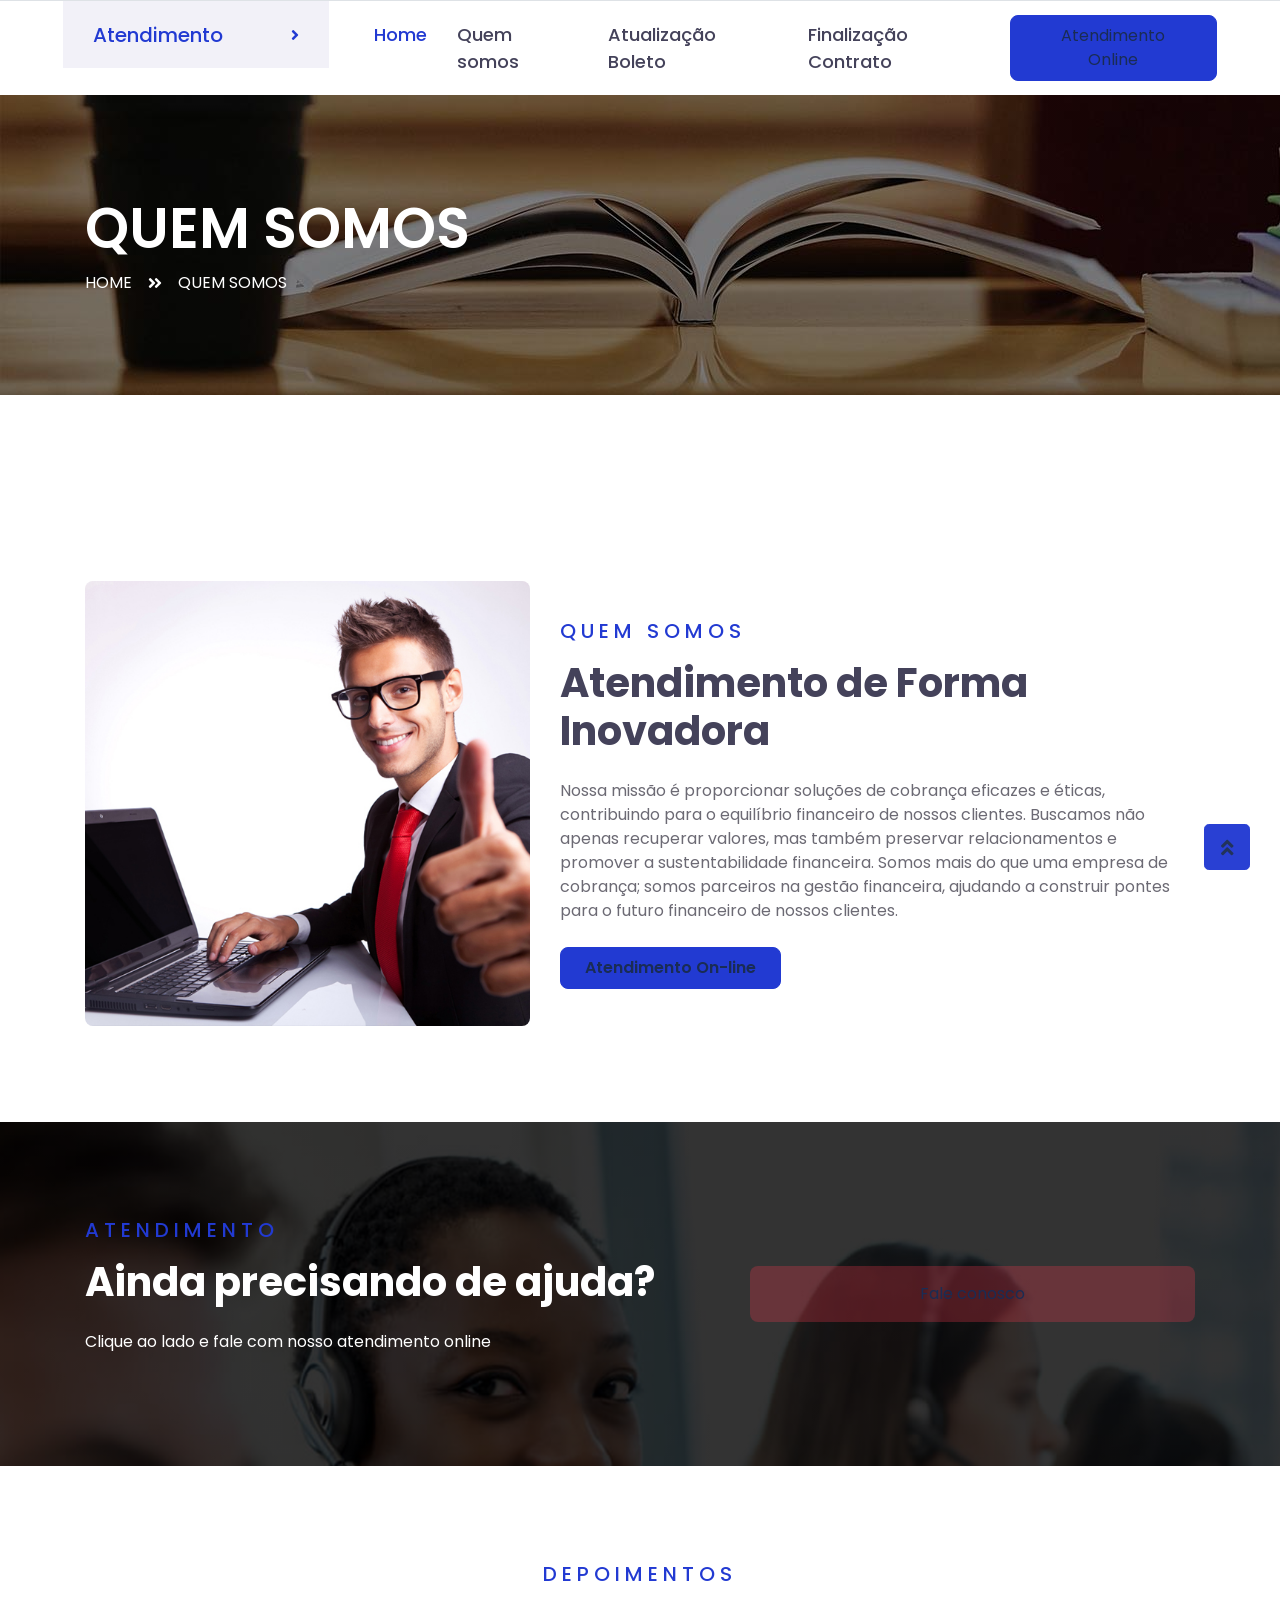
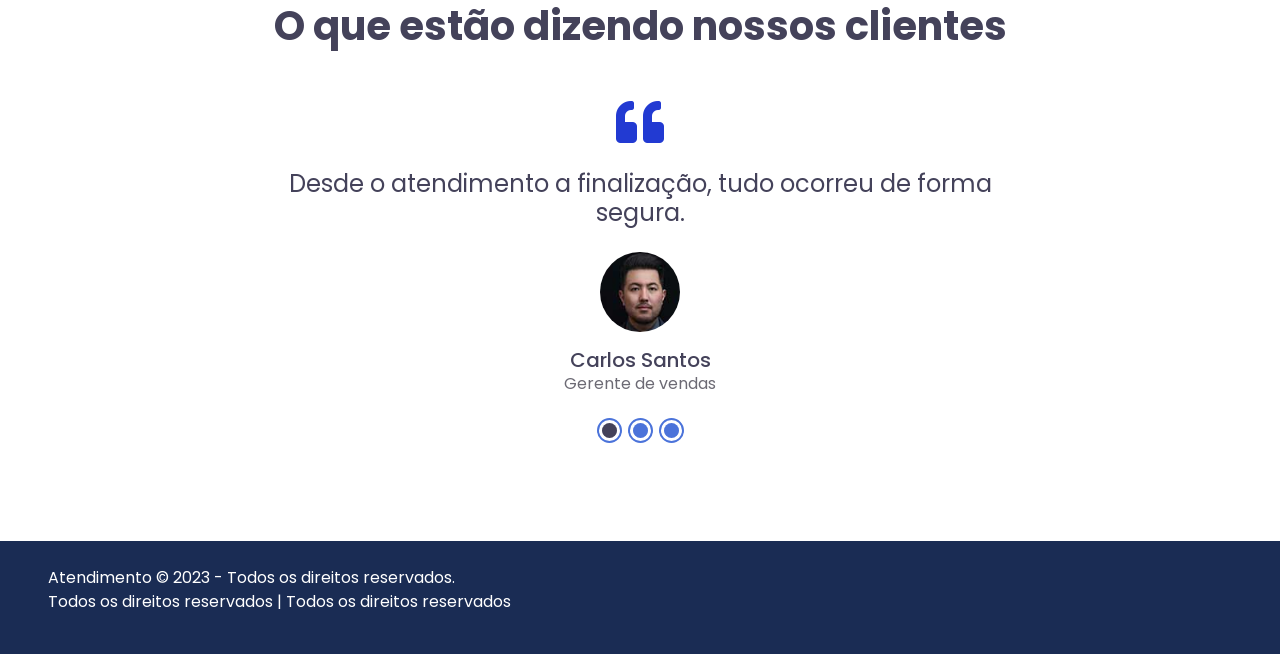
==== quem-somos.html @ 33b26c09 "commit" ====
<!DOCTYPE html>
<html lang="en">

<head>
    <meta charset="utf-8">
    <title>Quem somos</title>
    <meta content="width=device-width, initial-scale=1.0" name="viewport">
    <meta content="Free HTML Templates" name="keywords">
    <meta content="Free HTML Templates" name="description">

    <!-- Favicon -->
    <link href="img/favicon.ico" rel="icon">

    <!-- Google Web Fonts -->
    <link rel="preconnect" href="https://fonts.gstatic.com">
    <link href="https://fonts.googleapis.com/css2?family=Poppins:wght@400;500;600;700&display=swap" rel="stylesheet"> 

    <!-- Font Awesome -->
    <link href="https://cdnjs.cloudflare.com/ajax/libs/font-awesome/5.10.0/css/all.min.css" rel="stylesheet">

    <!-- Libraries Stylesheet -->
    <link href="lib/owlcarousel/assets/owl.carousel.min.css" rel="stylesheet">

    <!-- Customized Bootstrap Stylesheet -->
    <link href="css/style.css" rel="stylesheet">
</head>

<body>
    <!-- Topbar Start -->
    <!-- Topbar End -->


    <!-- Navbar Start -->
    <div class="container-fluid">
        <div class="row border-top px-xl-5">
            <div class="col-lg-3 d-none d-lg-block">
                <a class="d-flex align-items-center justify-content-between bg-secondary w-100 text-decoration-none" data-toggle="collapse" href="#navbar-vertical" style="height: 67px; padding: 0 30px;">
                    <h5 class="text-primary m-0"><i class=""></i>Atendimento</h5>
                    <i class="fa fa-angle-right text-primary"></i>
                </a>
                <nav class="collapse position-absolute navbar navbar-vertical navbar-light align-items-start p-0 border border-top-0 border-bottom-0 bg-light" id="navbar-vertical" style="width: calc(100% - 30px); z-index: 9;">
                    <div class="navbar-nav w-100">
                    </div>
                </nav>
            </div>
            <div class="col-lg-9">
                <nav class="navbar navbar-expand-lg bg-light navbar-light py-3 py-lg-0 px-0">
                    <a href="" class="text-decoration-none d-block d-lg-none">
                        <h1 class="m-0"><span class="text-primary"></span>Atendimento</h1>
                    </a>
                    <button type="button" class="navbar-toggler" data-toggle="collapse" data-target="#navbarCollapse">
                        <span class="navbar-toggler-icon"></span>
                    </button>
                    <div class="collapse navbar-collapse justify-content-between" id="navbarCollapse">
                        <div class="navbar-nav py-0">
                            <a href="index.html" class="nav-item nav-link active">Home</a>
							<a href="quem-somos.html" class="nav-item nav-link">Quem somos</a>
                            <a href="https://api.whatsapp.com/send/?phone=%2B5511962888942" class="nav-item nav-link">Atualização Boleto</a>
                            <a href="https://api.whatsapp.com/send/?phone=%2B5511962888942" class="nav-item nav-link">Finalização Contrato</a>
                        </div>
                        <a class="btn btn-primary py-2 px-4 ml-auto d-none d-lg-block" href="https://api.whatsapp.com/send/?phone=%2B5511962888942">Atendimento Online</a>
                    </div>
                </nav>
            </div>
        </div>
    </div>
    <!-- Navbar End -->


    <!-- Header Start -->
    <div class="container-fluid page-header" style="margin-bottom: 90px;">
        <div class="container">
            <div class="d-flex flex-column justify-content-center" style="min-height: 300px">
                <h3 class="display-4 text-white text-uppercase">Quem somos</h3>
                <div class="d-inline-flex text-white">
                    <p class="m-0 text-uppercase"><a class="text-white" href="index.html">Home</a></p>
                    <i class="fa fa-angle-double-right pt-1 px-3"></i>
                    <p class="m-0 text-uppercase">Quem somos</p>
                </div>
            </div>
        </div>
    </div>
    <!-- Header End -->


    <!-- About Start -->
    <div class="container-fluid py-5">
        <div class="container py-5">
            <div class="row align-items-center">
                <div class="col-lg-5">
                    <img class="img-fluid rounded mb-4 mb-lg-0" src="img/abouta.jpg" alt="">
                </div>
                <div class="col-lg-7">
                    <div class="text-left mb-4">
                        <h5 class="text-primary text-uppercase mb-3" style="letter-spacing: 5px;">Quem somos</h5>
                        <h1>Atendimento de Forma Inovadora</h1>
                    </div>
                    <p>Nossa missão é proporcionar soluções de cobrança eficazes e éticas, contribuindo para o equilíbrio financeiro de nossos clientes. Buscamos não apenas recuperar valores, mas também preservar relacionamentos e promover a sustentabilidade financeira. Somos mais do que uma empresa de cobrança; somos parceiros na gestão financeira, ajudando a construir pontes para o futuro financeiro de nossos clientes.</p>
                    <a href="https://api.whatsapp.com/send/?phone=%2B5511962888942" class="btn btn-primary py-md-2 px-md-4 font-weight-semi-bold mt-2">Atendimento On-line</a>
                </div>
            </div>
        </div>
    </div>
    <!-- About End -->


    <!-- Registration Start -->
    <div class="container-fluid bg-registration py-5" style="margin: 0px 0;">
        <div class="container py-5">
            <div class="row align-items-center">
                <div class="col-lg-7 mb-5 mb-lg-0">
                    <div class="mb-4">
                        <h5 class="text-primary text-uppercase mb-3" style="letter-spacing: 5px;">Atendimento</h5>
                        <h1 class="text-white">Ainda precisando de ajuda?</h1>
                    </div>
                    <p class="text-white">Clique ao lado e fale com nosso atendimento online</p>
                    <ul class="list-inline text-white m-0">
                </div>
                <div class="col-lg-5">
                    <div class="card border-0">
                        </div>
                                    <button class="btn btn-dark btn-block border-0 py-3" type="submit">Fale conosco</button>
                                </div>
                            </form>
                        </div>
                    </div>
                </div>
            </div>
        </div>
    </div>
    <!-- Registration End -->


    <!-- Testimonial Start -->
    <div class="container-fluid py-5">
        <div class="container py-5">
            <div class="text-center mb-5">
                <h5 class="text-primary text-uppercase mb-3" style="letter-spacing: 5px;">Depoimentos</h5>
                <h1>O que estão dizendo nossos clientes</h1>
            </div>
            <div class="row justify-content-center">
                <div class="col-lg-8">
                    <div class="owl-carousel testimonial-carousel">
                        <div class="text-center">
                            <i class="fa fa-3x fa-quote-left text-primary mb-4"></i>
                            <h4 class="font-weight-normal mb-4">Desde o atendimento a finalização, tudo ocorreu de forma segura.</h4>
                            <img class="img-fluid mx-auto mb-3" src="img/testimonial-1.jpg" alt="">
                            <h5 class="m-0">Carlos Santos</h5>
                            <span>Gerente de vendas</span>
                        </div>
                        <div class="text-center">
                            <i class="fa fa-3x fa-quote-left text-primary mb-4"></i>
                            <h4 class="font-weight-normal mb-4">Gostei muito do atendimento e das soluções apredentadas. Tudo resolvido de forma bem rápida.</h4>
                            <img class="img-fluid mx-auto mb-3" src="img/testimonial-2.jpg" alt="">
                            <h5 class="m-0">Silvia freitas</h5>
                            <span>Assistente de Marketing</span>
                        </div>
                        <div class="text-center">
                            <i class="fa fa-3x fa-quote-left text-primary mb-4"></i>
                            <h4 class="font-weight-normal mb-4">Consegui quitar meu saldo com um bom desconto. Gostei muito do atendimento.</h4>
                            <img class="img-fluid mx-auto mb-3" src="img/testimonial-3.jpg" alt="">
                            <h5 class="m-0">Carlos Monteiro </h5>
                            <span>Professor</span>
                        </div>
                    </div>
                </div>
            </div>
        </div>
    </div>
    <!-- Testimonial End -->


    <!-- Footer Start -->
    <div class="container-fluid bg-dark text-white border-top py-4 px-sm-3 px-md-5" style="border-color: rgba(26, 44, 84, .1) !important;">
        <div class="row">
            <div class="col-lg-6 text-center text-md-left mb-3 mb-md-0">
                <p class="m-0 text-white">Atendimento &copy; 2023 - Todos os direitos reservados.</a>
			    <p><a href="politicas-de-privaciade.html" target="_blank">Todos os direitos reservados</a> | <a href="termos-e-condicoes.html" target="_blank">Todos os direitos reservados</a></p>
            </div>
            <div class="col-lg-6 text-center text-md-right">
                <ul class="nav d-inline-flex">
                    <li class="nav-item">
                    </li>
                </ul>
            </div>
        </div>
    </div>
    <!-- Footer End -->


    <!-- Back to Top -->
    <a href="#" class="btn btn-lg btn-primary btn-lg-square back-to-top"><i class="fa fa-angle-double-up"></i></a>


    <!-- JavaScript Libraries -->
    <script src="https://code.jquery.com/jquery-3.4.1.min.js"></script>
    <script src="https://stackpath.bootstrapcdn.com/bootstrap/4.4.1/js/bootstrap.bundle.min.js"></script>
    <script src="lib/easing/easing.min.js"></script>
    <script src="lib/owlcarousel/owl.carousel.min.js"></script>

    <!-- Contact Javascript File -->
    <script src="mail/jqBootstrapValidation.min.js"></script>
    <script src="mail/contact.js"></script>

    <!-- Template Javascript -->
    <script src="js/main.js"></script>
</body>

</html>
---- css/style.css ----
/******* Bootstrap Theming ********/
/*!
 * Bootstrap v4.5.3 (https://getbootstrap.com/)
 * Copyright 2011-2020 The Bootstrap Authors
 * Copyright 2011-2020 Twitter, Inc.
 * Licensed under MIT (https://github.com/twbs/bootstrap/blob/main/LICENSE)
 */
:root {
  --blue: #007bff;
  --indigo: #6610f2;
  --purple: #6f42c1;
  --pink: #e83e8c;
  --red: #dc3545;
  --orange: #fd7e14;
  --yellow: #ffc107;
  --green: #28a745;
  --teal: #20c997;
  --cyan: #17a2b8;
  --white: #fff;
  --gray: #6c757d;
  --gray-dark: #343a40;
  --primary: #4b73da;
  --secondary: #F2F1F8;
  --success: #28a745;
  --info: #17a2b8;
  --warning: #ffc107;
  --danger: #dc3545;
  --light: #FFFFFF;
  --dark: #44425A;
  --breakpoint-xs: 0;
  --breakpoint-sm: 576px;
  --breakpoint-md: 768px;
  --breakpoint-lg: 992px;
  --breakpoint-xl: 1200px;
  --font-family-sans-serif: "Poppins", sans-serif;
  --font-family-monospace: SFMono-Regular, Menlo, Monaco, Consolas, "Liberation Mono", "Courier New", monospace;
}

*,
*::before,
*::after {
  box-sizing: border-box;
}

html {
  font-family: sans-serif;
  line-height: 1.15;
  -webkit-text-size-adjust: 100%;
  -webkit-tap-highlight-color: rgba(0, 0, 0, 0);
}

article, aside, figcaption, figure, footer, header, hgroup, main, nav, section {
  display: block;
}

body {
  margin: 0;
  font-family: "Poppins", sans-serif;
  font-size: 1rem;
  font-weight: 400;
  line-height: 1.5;
  color: #6C6A74;
  text-align: left;
  background-color: #fff;
}

[tabindex="-1"]:focus:not(:focus-visible) {
  outline: 0 !important;
}

hr {
  box-sizing: content-box;
  height: 0;
  overflow: visible;
}

h1, h2, h3, h4, h5, h6 {
  margin-top: 0;
  margin-bottom: 0.5rem;
}

p {
  margin-top: 0;
  margin-bottom: 1rem;
}

abbr[title],
abbr[data-original-title] {
  text-decoration: underline;
  text-decoration: underline dotted;
  cursor: help;
  border-bottom: 0;
  text-decoration-skip-ink: none;
}

address {
  margin-bottom: 1rem;
  font-style: normal;
  line-height: inherit;
}

ol,
ul,
dl {
  margin-top: 0;
  margin-bottom: 1rem;
}

ol ol,
ul ul,
ol ul,
ul ol {
  margin-bottom: 0;
}

dt {
  font-weight: 700;
}

dd {
  margin-bottom: .5rem;
  margin-left: 0;
}

blockquote {
  margin: 0 0 1rem;
}

b,
strong {
  font-weight: bolder;
}

small {
  font-size: 80%;
}

sub,
sup {
  position: relative;
  font-size: 75%;
  line-height: 0;
  vertical-align: baseline;
}

sub {
  bottom: -.25em;
}

sup {
  top: -.5em;
}

a {
  color: #fff;
  text-decoration: none;
  background-color: transparent;
}

a:hover {
  color: #223ad2;
  text-decoration: underline;
}

a:not([href]):not([class]) {
  color: inherit;
  text-decoration: none;
}

a:not([href]):not([class]):hover {
  color: inherit;
  text-decoration: none;
}

pre,
code,
kbd,
samp {
  font-family: SFMono-Regular, Menlo, Monaco, Consolas, "Liberation Mono", "Courier New", monospace;
  font-size: 1em;
}

pre {
  margin-top: 0;
  margin-bottom: 1rem;
  overflow: auto;
  -ms-overflow-style: scrollbar;
}

figure {
  margin: 0 0 1rem;
}

img {
  vertical-align: middle;
  border-style: none;
}

svg {
  overflow: hidden;
  vertical-align: middle;
}

table {
  border-collapse: collapse;
}

caption {
  padding-top: 0.75rem;
  padding-bottom: 0.75rem;
  color: #6c757d;
  text-align: left;
  caption-side: bottom;
}

th {
  text-align: inherit;
  text-align: -webkit-match-parent;
}

label {
  display: inline-block;
  margin-bottom: 0.5rem;
}

button {
  border-radius: 0;
}

button:focus {
  outline: 1px dotted;
  outline: 5px auto -webkit-focus-ring-color;
}

input,
button,
select,
optgroup,
textarea {
  margin: 0;
  font-family: inherit;
  font-size: inherit;
  line-height: inherit;
}

button,
input {
  overflow: visible;
}

button,
select {
  text-transform: none;
}

[role="button"] {
  cursor: pointer;
}

select {
  word-wrap: normal;
}

button,
[type="button"],
[type="reset"],
[type="submit"] {
  -webkit-appearance: button;
}

button:not(:disabled),
[type="button"]:not(:disabled),
[type="reset"]:not(:disabled),
[type="submit"]:not(:disabled) {
  cursor: pointer;
}

button::-moz-focus-inner,
[type="button"]::-moz-focus-inner,
[type="reset"]::-moz-focus-inner,
[type="submit"]::-moz-focus-inner {
  padding: 0;
  border-style: none;
}

input[type="radio"],
input[type="checkbox"] {
  box-sizing: border-box;
  padding: 0;
}

textarea {
  overflow: auto;
  resize: vertical;
}

fieldset {
  min-width: 0;
  padding: 0;
  margin: 0;
  border: 0;
}

legend {
  display: block;
  width: 100%;
  max-width: 100%;
  padding: 0;
  margin-bottom: .5rem;
  font-size: 1.5rem;
  line-height: inherit;
  color: inherit;
  white-space: normal;
}

@media (max-width: 1200px) {
  legend {
    font-size: calc(1.275rem + 0.3vw) ;
  }
}

progress {
  vertical-align: baseline;
}

[type="number"]::-webkit-inner-spin-button,
[type="number"]::-webkit-outer-spin-button {
  height: auto;
}

[type="search"] {
  outline-offset: -2px;
  -webkit-appearance: none;
}

[type="search"]::-webkit-search-decoration {
  -webkit-appearance: none;
}

::-webkit-file-upload-button {
  font: inherit;
  -webkit-appearance: button;
}

output {
  display: inline-block;
}

summary {
  display: list-item;
  cursor: pointer;
}

template {
  display: none;
}

[hidden] {
  display: none !important;
}

h1, h2, h3, h4, h5, h6,
.h1, .h2, .h3, .h4, .h5, .h6 {
  margin-bottom: 0.5rem;
  font-weight: 500;
  line-height: 1.2;
  color: #44425A;
}

h1, .h1 {
  font-size: 2.5rem;
}

@media (max-width: 1200px) {
  h1, .h1 {
    font-size: calc(1.375rem + 1.5vw) ;
  }
}

h2, .h2 {
  font-size: 2rem;
}

@media (max-width: 1200px) {
  h2, .h2 {
    font-size: calc(1.325rem + 0.9vw) ;
  }
}

h3, .h3 {
  font-size: 1.75rem;
}

@media (max-width: 1200px) {
  h3, .h3 {
    font-size: calc(1.3rem + 0.6vw) ;
  }
}

h4, .h4 {
  font-size: 1.5rem;
}

@media (max-width: 1200px) {
  h4, .h4 {
    font-size: calc(1.275rem + 0.3vw) ;
  }
}

h5, .h5 {
  font-size: 1.25rem;
}

h6, .h6 {
  font-size: 1rem;
}

.lead {
  font-size: 1.25rem;
  font-weight: 300;
}

.display-1 {
  font-size: 6rem;
  font-weight: 300;
  line-height: 1.2;
}

@media (max-width: 1200px) {
  .display-1 {
    font-size: calc(1.725rem + 5.7vw) ;
  }
}

.display-2 {
  font-size: 5.5rem;
  font-weight: 300;
  line-height: 1.2;
}

@media (max-width: 1200px) {
  .display-2 {
    font-size: calc(1.675rem + 5.1vw) ;
  }
}

.display-3 {
  font-size: 4.5rem;
  font-weight: 300;
  line-height: 1.2;
}

@media (max-width: 1200px) {
  .display-3 {
    font-size: calc(1.575rem + 3.9vw) ;
  }
}

.display-4 {
  font-size: 3.5rem;
  font-weight: 300;
  line-height: 1.2;
}

@media (max-width: 1200px) {
  .display-4 {
    font-size: calc(1.475rem + 2.7vw) ;
  }
}

hr {
  margin-top: 1rem;
  margin-bottom: 1rem;
  border: 0;
  border-top: 1px solid rgba(0, 0, 0, 0.1);
}

small,
.small {
  font-size: 80%;
  font-weight: 400;
}

mark,
.mark {
  padding: 0.2em;
  background-color: #fcf8e3;
}

.list-unstyled {
  padding-left: 0;
  list-style: none;
}

.list-inline {
  padding-left: 0;
  list-style: none;
}

.list-inline-item {
  display: inline-block;
}

.list-inline-item:not(:last-child) {
  margin-right: 0.5rem;
}

.initialism {
  font-size: 90%;
  text-transform: uppercase;
}

.blockquote {
  margin-bottom: 1rem;
  font-size: 1.25rem;
}

.blockquote-footer {
  display: block;
  font-size: 80%;
  color: #6c757d;
}

.blockquote-footer::before {
  content: "\2014\00A0";
}

.img-fluid {
  max-width: 100%;
  height: auto;
}

.img-thumbnail {
  padding: 0.25rem;
  background-color: #fff;
  border: 1px solid #dee2e6;
  border-radius: 8px;
  max-width: 100%;
  height: auto;
}

.figure {
  display: inline-block;
}

.figure-img {
  margin-bottom: 0.5rem;
  line-height: 1;
}

.figure-caption {
  font-size: 90%;
  color: #6c757d;
}

code {
  font-size: 87.5%;
  color: #e83e8c;
  word-wrap: break-word;
}

a > code {
  color: inherit;
}

kbd {
  padding: 0.2rem 0.4rem;
  font-size: 87.5%;
  color: #fff;
  background-color: #212529;
  border-radius: 0.2rem;
}

kbd kbd {
  padding: 0;
  font-size: 100%;
  font-weight: 700;
}

pre {
  display: block;
  font-size: 87.5%;
  color: #212529;
}

pre code {
  font-size: inherit;
  color: inherit;
  word-break: normal;
}

.pre-scrollable {
  max-height: 340px;
  overflow-y: scroll;
}

.container,
.container-fluid,
.container-sm,
.container-md,
.container-lg,
.container-xl {
  width: 100%;
  padding-right: 15px;
  padding-left: 15px;
  margin-right: auto;
  margin-left: auto;
}

@media (min-width: 576px) {
  .container, .container-sm {
    max-width: 540px;
  }
}

@media (min-width: 768px) {
  .container, .container-sm, .container-md {
    max-width: 720px;
  }
}

@media (min-width: 992px) {
  .container, .container-sm, .container-md, .container-lg {
    max-width: 960px;
  }
}

@media (min-width: 1200px) {
  .container, .container-sm, .container-md, .container-lg, .container-xl {
    max-width: 1140px;
  }
}

.row {
  display: flex;
  flex-wrap: wrap;
  margin-right: -15px;
  margin-left: -15px;
}

.no-gutters {
  margin-right: 0;
  margin-left: 0;
}

.no-gutters > .col,
.no-gutters > [class*="col-"] {
  padding-right: 0;
  padding-left: 0;
}

.col-1, .col-2, .col-3, .col-4, .col-5, .col-6, .col-7, .col-8, .col-9, .col-10, .col-11, .col-12, .col,
.col-auto, .col-sm-1, .col-sm-2, .col-sm-3, .col-sm-4, .col-sm-5, .col-sm-6, .col-sm-7, .col-sm-8, .col-sm-9, .col-sm-10, .col-sm-11, .col-sm-12, .col-sm,
.col-sm-auto, .col-md-1, .col-md-2, .col-md-3, .col-md-4, .col-md-5, .col-md-6, .col-md-7, .col-md-8, .col-md-9, .col-md-10, .col-md-11, .col-md-12, .col-md,
.col-md-auto, .col-lg-1, .col-lg-2, .col-lg-3, .col-lg-4, .col-lg-5, .col-lg-6, .col-lg-7, .col-lg-8, .col-lg-9, .col-lg-10, .col-lg-11, .col-lg-12, .col-lg,
.col-lg-auto, .col-xl-1, .col-xl-2, .col-xl-3, .col-xl-4, .col-xl-5, .col-xl-6, .col-xl-7, .col-xl-8, .col-xl-9, .col-xl-10, .col-xl-11, .col-xl-12, .col-xl,
.col-xl-auto {
  position: relative;
  width: 100%;
  padding-right: 15px;
  padding-left: 15px;
}

.col {
  flex-basis: 0;
  flex-grow: 1;
  max-width: 100%;
}

.row-cols-1 > * {
  flex: 0 0 100%;
  max-width: 100%;
}

.row-cols-2 > * {
  flex: 0 0 50%;
  max-width: 50%;
}

.row-cols-3 > * {
  flex: 0 0 33.33333%;
  max-width: 33.33333%;
}

.row-cols-4 > * {
  flex: 0 0 25%;
  max-width: 25%;
}

.row-cols-5 > * {
  flex: 0 0 20%;
  max-width: 20%;
}

.row-cols-6 > * {
  flex: 0 0 16.66667%;
  max-width: 16.66667%;
}

.col-auto {
  flex: 0 0 auto;
  width: auto;
  max-width: 100%;
}

.col-1 {
  flex: 0 0 8.33333%;
  max-width: 8.33333%;
}

.col-2 {
  flex: 0 0 16.66667%;
  max-width: 16.66667%;
}

.col-3 {
  flex: 0 0 25%;
  max-width: 25%;
}

.col-4 {
  flex: 0 0 33.33333%;
  max-width: 33.33333%;
}

.col-5 {
  flex: 0 0 41.66667%;
  max-width: 41.66667%;
}

.col-6 {
  flex: 0 0 50%;
  max-width: 50%;
}

.col-7 {
  flex: 0 0 58.33333%;
  max-width: 58.33333%;
}

.col-8 {
  flex: 0 0 66.66667%;
  max-width: 66.66667%;
}

.col-9 {
  flex: 0 0 75%;
  max-width: 75%;
}

.col-10 {
  flex: 0 0 83.33333%;
  max-width: 83.33333%;
}

.col-11 {
  flex: 0 0 91.66667%;
  max-width: 91.66667%;
}

.col-12 {
  flex: 0 0 100%;
  max-width: 100%;
}

.order-first {
  order: -1;
}

.order-last {
  order: 13;
}

.order-0 {
  order: 0;
}

.order-1 {
  order: 1;
}

.order-2 {
  order: 2;
}

.order-3 {
  order: 3;
}

.order-4 {
  order: 4;
}

.order-5 {
  order: 5;
}

.order-6 {
  order: 6;
}

.order-7 {
  order: 7;
}

.order-8 {
  order: 8;
}

.order-9 {
  order: 9;
}

.order-10 {
  order: 10;
}

.order-11 {
  order: 11;
}

.order-12 {
  order: 12;
}

.offset-1 {
  margin-left: 8.33333%;
}

.offset-2 {
  margin-left: 16.66667%;
}

.offset-3 {
  margin-left: 25%;
}

.offset-4 {
  margin-left: 33.33333%;
}

.offset-5 {
  margin-left: 41.66667%;
}

.offset-6 {
  margin-left: 50%;
}

.offset-7 {
  margin-left: 58.33333%;
}

.offset-8 {
  margin-left: 66.66667%;
}

.offset-9 {
  margin-left: 75%;
}

.offset-10 {
  margin-left: 83.33333%;
}

.offset-11 {
  margin-left: 91.66667%;
}

@media (min-width: 576px) {
  .col-sm {
    flex-basis: 0;
    flex-grow: 1;
    max-width: 100%;
  }
  .row-cols-sm-1 > * {
    flex: 0 0 100%;
    max-width: 100%;
  }
  .row-cols-sm-2 > * {
    flex: 0 0 50%;
    max-width: 50%;
  }
  .row-cols-sm-3 > * {
    flex: 0 0 33.33333%;
    max-width: 33.33333%;
  }
  .row-cols-sm-4 > * {
    flex: 0 0 25%;
    max-width: 25%;
  }
  .row-cols-sm-5 > * {
    flex: 0 0 20%;
    max-width: 20%;
  }
  .row-cols-sm-6 > * {
    flex: 0 0 16.66667%;
    max-width: 16.66667%;
  }
  .col-sm-auto {
    flex: 0 0 auto;
    width: auto;
    max-width: 100%;
  }
  .col-sm-1 {
    flex: 0 0 8.33333%;
    max-width: 8.33333%;
  }
  .col-sm-2 {
    flex: 0 0 16.66667%;
    max-width: 16.66667%;
  }
  .col-sm-3 {
    flex: 0 0 25%;
    max-width: 25%;
  }
  .col-sm-4 {
    flex: 0 0 33.33333%;
    max-width: 33.33333%;
  }
  .col-sm-5 {
    flex: 0 0 41.66667%;
    max-width: 41.66667%;
  }
  .col-sm-6 {
    flex: 0 0 50%;
    max-width: 50%;
  }
  .col-sm-7 {
    flex: 0 0 58.33333%;
    max-width: 58.33333%;
  }
  .col-sm-8 {
    flex: 0 0 66.66667%;
    max-width: 66.66667%;
  }
  .col-sm-9 {
    flex: 0 0 75%;
    max-width: 75%;
  }
  .col-sm-10 {
    flex: 0 0 83.33333%;
    max-width: 83.33333%;
  }
  .col-sm-11 {
    flex: 0 0 91.66667%;
    max-width: 91.66667%;
  }
  .col-sm-12 {
    flex: 0 0 100%;
    max-width: 100%;
  }
  .order-sm-first {
    order: -1;
  }
  .order-sm-last {
    order: 13;
  }
  .order-sm-0 {
    order: 0;
  }
  .order-sm-1 {
    order: 1;
  }
  .order-sm-2 {
    order: 2;
  }
  .order-sm-3 {
    order: 3;
  }
  .order-sm-4 {
    order: 4;
  }
  .order-sm-5 {
    order: 5;
  }
  .order-sm-6 {
    order: 6;
  }
  .order-sm-7 {
    order: 7;
  }
  .order-sm-8 {
    order: 8;
  }
  .order-sm-9 {
    order: 9;
  }
  .order-sm-10 {
    order: 10;
  }
  .order-sm-11 {
    order: 11;
  }
  .order-sm-12 {
    order: 12;
  }
  .offset-sm-0 {
    margin-left: 0;
  }
  .offset-sm-1 {
    margin-left: 8.33333%;
  }
  .offset-sm-2 {
    margin-left: 16.66667%;
  }
  .offset-sm-3 {
    margin-left: 25%;
  }
  .offset-sm-4 {
    margin-left: 33.33333%;
  }
  .offset-sm-5 {
    margin-left: 41.66667%;
  }
  .offset-sm-6 {
    margin-left: 50%;
  }
  .offset-sm-7 {
    margin-left: 58.33333%;
  }
  .offset-sm-8 {
    margin-left: 66.66667%;
  }
  .offset-sm-9 {
    margin-left: 75%;
  }
  .offset-sm-10 {
    margin-left: 83.33333%;
  }
  .offset-sm-11 {
    margin-left: 91.66667%;
  }
}

@media (min-width: 768px) {
  .col-md {
    flex-basis: 0;
    flex-grow: 1;
    max-width: 100%;
  }
  .row-cols-md-1 > * {
    flex: 0 0 100%;
    max-width: 100%;
  }
  .row-cols-md-2 > * {
    flex: 0 0 50%;
    max-width: 50%;
  }
  .row-cols-md-3 > * {
    flex: 0 0 33.33333%;
    max-width: 33.33333%;
  }
  .row-cols-md-4 > * {
    flex: 0 0 25%;
    max-width: 25%;
  }
  .row-cols-md-5 > * {
    flex: 0 0 20%;
    max-width: 20%;
  }
  .row-cols-md-6 > * {
    flex: 0 0 16.66667%;
    max-width: 16.66667%;
  }
  .col-md-auto {
    flex: 0 0 auto;
    width: auto;
    max-width: 100%;
  }
  .col-md-1 {
    flex: 0 0 8.33333%;
    max-width: 8.33333%;
  }
  .col-md-2 {
    flex: 0 0 16.66667%;
    max-width: 16.66667%;
  }
  .col-md-3 {
    flex: 0 0 25%;
    max-width: 25%;
  }
  .col-md-4 {
    flex: 0 0 33.33333%;
    max-width: 33.33333%;
  }
  .col-md-5 {
    flex: 0 0 41.66667%;
    max-width: 41.66667%;
  }
  .col-md-6 {
    flex: 0 0 50%;
    max-width: 50%;
  }
  .col-md-7 {
    flex: 0 0 58.33333%;
    max-width: 58.33333%;
  }
  .col-md-8 {
    flex: 0 0 66.66667%;
    max-width: 66.66667%;
  }
  .col-md-9 {
    flex: 0 0 75%;
    max-width: 75%;
  }
  .col-md-10 {
    flex: 0 0 83.33333%;
    max-width: 83.33333%;
  }
  .col-md-11 {
    flex: 0 0 91.66667%;
    max-width: 91.66667%;
  }
  .col-md-12 {
    flex: 0 0 100%;
    max-width: 100%;
  }
  .order-md-first {
    order: -1;
  }
  .order-md-last {
    order: 13;
  }
  .order-md-0 {
    order: 0;
  }
  .order-md-1 {
    order: 1;
  }
  .order-md-2 {
    order: 2;
  }
  .order-md-3 {
    order: 3;
  }
  .order-md-4 {
    order: 4;
  }
  .order-md-5 {
    order: 5;
  }
  .order-md-6 {
    order: 6;
  }
  .order-md-7 {
    order: 7;
  }
  .order-md-8 {
    order: 8;
  }
  .order-md-9 {
    order: 9;
  }
  .order-md-10 {
    order: 10;
  }
  .order-md-11 {
    order: 11;
  }
  .order-md-12 {
    order: 12;
  }
  .offset-md-0 {
    margin-left: 0;
  }
  .offset-md-1 {
    margin-left: 8.33333%;
  }
  .offset-md-2 {
    margin-left: 16.66667%;
  }
  .offset-md-3 {
    margin-left: 25%;
  }
  .offset-md-4 {
    margin-left: 33.33333%;
  }
  .offset-md-5 {
    margin-left: 41.66667%;
  }
  .offset-md-6 {
    margin-left: 50%;
  }
  .offset-md-7 {
    margin-left: 58.33333%;
  }
  .offset-md-8 {
    margin-left: 66.66667%;
  }
  .offset-md-9 {
    margin-left: 75%;
  }
  .offset-md-10 {
    margin-left: 83.33333%;
  }
  .offset-md-11 {
    margin-left: 91.66667%;
  }
}

@media (min-width: 992px) {
  .col-lg {
    flex-basis: 0;
    flex-grow: 1;
    max-width: 100%;
  }
  .row-cols-lg-1 > * {
    flex: 0 0 100%;
    max-width: 100%;
  }
  .row-cols-lg-2 > * {
    flex: 0 0 50%;
    max-width: 50%;
  }
  .row-cols-lg-3 > * {
    flex: 0 0 33.33333%;
    max-width: 33.33333%;
  }
  .row-cols-lg-4 > * {
    flex: 0 0 25%;
    max-width: 25%;
  }
  .row-cols-lg-5 > * {
    flex: 0 0 20%;
    max-width: 20%;
  }
  .row-cols-lg-6 > * {
    flex: 0 0 16.66667%;
    max-width: 16.66667%;
  }
  .col-lg-auto {
    flex: 0 0 auto;
    width: auto;
    max-width: 100%;
  }
  .col-lg-1 {
    flex: 0 0 8.33333%;
    max-width: 8.33333%;
  }
  .col-lg-2 {
    flex: 0 0 16.66667%;
    max-width: 16.66667%;
  }
  .col-lg-3 {
    flex: 0 0 25%;
    max-width: 25%;
  }
  .col-lg-4 {
    flex: 0 0 33.33333%;
    max-width: 33.33333%;
  }
  .col-lg-5 {
    flex: 0 0 41.66667%;
    max-width: 41.66667%;
  }
  .col-lg-6 {
    flex: 0 0 50%;
    max-width: 50%;
  }
  .col-lg-7 {
    flex: 0 0 58.33333%;
    max-width: 58.33333%;
  }
  .col-lg-8 {
    flex: 0 0 66.66667%;
    max-width: 66.66667%;
  }
  .col-lg-9 {
    flex: 0 0 75%;
    max-width: 75%;
  }
  .col-lg-10 {
    flex: 0 0 83.33333%;
    max-width: 83.33333%;
  }
  .col-lg-11 {
    flex: 0 0 91.66667%;
    max-width: 91.66667%;
  }
  .col-lg-12 {
    flex: 0 0 100%;
    max-width: 100%;
  }
  .order-lg-first {
    order: -1;
  }
  .order-lg-last {
    order: 13;
  }
  .order-lg-0 {
    order: 0;
  }
  .order-lg-1 {
    order: 1;
  }
  .order-lg-2 {
    order: 2;
  }
  .order-lg-3 {
    order: 3;
  }
  .order-lg-4 {
    order: 4;
  }
  .order-lg-5 {
    order: 5;
  }
  .order-lg-6 {
    order: 6;
  }
  .order-lg-7 {
    order: 7;
  }
  .order-lg-8 {
    order: 8;
  }
  .order-lg-9 {
    order: 9;
  }
  .order-lg-10 {
    order: 10;
  }
  .order-lg-11 {
    order: 11;
  }
  .order-lg-12 {
    order: 12;
  }
  .offset-lg-0 {
    margin-left: 0;
  }
  .offset-lg-1 {
    margin-left: 8.33333%;
  }
  .offset-lg-2 {
    margin-left: 16.66667%;
  }
  .offset-lg-3 {
    margin-left: 25%;
  }
  .offset-lg-4 {
    margin-left: 33.33333%;
  }
  .offset-lg-5 {
    margin-left: 41.66667%;
  }
  .offset-lg-6 {
    margin-left: 50%;
  }
  .offset-lg-7 {
    margin-left: 58.33333%;
  }
  .offset-lg-8 {
    margin-left: 66.66667%;
  }
  .offset-lg-9 {
    margin-left: 75%;
  }
  .offset-lg-10 {
    margin-left: 83.33333%;
  }
  .offset-lg-11 {
    margin-left: 91.66667%;
  }
}

@media (min-width: 1200px) {
  .col-xl {
    flex-basis: 0;
    flex-grow: 1;
    max-width: 100%;
  }
  .row-cols-xl-1 > * {
    flex: 0 0 100%;
    max-width: 100%;
  }
  .row-cols-xl-2 > * {
    flex: 0 0 50%;
    max-width: 50%;
  }
  .row-cols-xl-3 > * {
    flex: 0 0 33.33333%;
    max-width: 33.33333%;
  }
  .row-cols-xl-4 > * {
    flex: 0 0 25%;
    max-width: 25%;
  }
  .row-cols-xl-5 > * {
    flex: 0 0 20%;
    max-width: 20%;
  }
  .row-cols-xl-6 > * {
    flex: 0 0 16.66667%;
    max-width: 16.66667%;
  }
  .col-xl-auto {
    flex: 0 0 auto;
    width: auto;
    max-width: 100%;
  }
  .col-xl-1 {
    flex: 0 0 8.33333%;
    max-width: 8.33333%;
  }
  .col-xl-2 {
    flex: 0 0 16.66667%;
    max-width: 16.66667%;
  }
  .col-xl-3 {
    flex: 0 0 25%;
    max-width: 25%;
  }
  .col-xl-4 {
    flex: 0 0 33.33333%;
    max-width: 33.33333%;
  }
  .col-xl-5 {
    flex: 0 0 41.66667%;
    max-width: 41.66667%;
  }
  .col-xl-6 {
    flex: 0 0 50%;
    max-width: 50%;
  }
  .col-xl-7 {
    flex: 0 0 58.33333%;
    max-width: 58.33333%;
  }
  .col-xl-8 {
    flex: 0 0 66.66667%;
    max-width: 66.66667%;
  }
  .col-xl-9 {
    flex: 0 0 75%;
    max-width: 75%;
  }
  .col-xl-10 {
    flex: 0 0 83.33333%;
    max-width: 83.33333%;
  }
  .col-xl-11 {
    flex: 0 0 91.66667%;
    max-width: 91.66667%;
  }
  .col-xl-12 {
    flex: 0 0 100%;
    max-width: 100%;
  }
  .order-xl-first {
    order: -1;
  }
  .order-xl-last {
    order: 13;
  }
  .order-xl-0 {
    order: 0;
  }
  .order-xl-1 {
    order: 1;
  }
  .order-xl-2 {
    order: 2;
  }
  .order-xl-3 {
    order: 3;
  }
  .order-xl-4 {
    order: 4;
  }
  .order-xl-5 {
    order: 5;
  }
  .order-xl-6 {
    order: 6;
  }
  .order-xl-7 {
    order: 7;
  }
  .order-xl-8 {
    order: 8;
  }
  .order-xl-9 {
    order: 9;
  }
  .order-xl-10 {
    order: 10;
  }
  .order-xl-11 {
    order: 11;
  }
  .order-xl-12 {
    order: 12;
  }
  .offset-xl-0 {
    margin-left: 0;
  }
  .offset-xl-1 {
    margin-left: 8.33333%;
  }
  .offset-xl-2 {
    margin-left: 16.66667%;
  }
  .offset-xl-3 {
    margin-left: 25%;
  }
  .offset-xl-4 {
    margin-left: 33.33333%;
  }
  .offset-xl-5 {
    margin-left: 41.66667%;
  }
  .offset-xl-6 {
    margin-left: 50%;
  }
  .offset-xl-7 {
    margin-left: 58.33333%;
  }
  .offset-xl-8 {
    margin-left: 66.66667%;
  }
  .offset-xl-9 {
    margin-left: 75%;
  }
  .offset-xl-10 {
    margin-left: 83.33333%;
  }
  .offset-xl-11 {
    margin-left: 91.66667%;
  }
}

.table {
  width: 100%;
  margin-bottom: 1rem;
  color: #6C6A74;
}

.table th,
.table td {
  padding: 0.75rem;
  vertical-align: top;
  border-top: 1px solid #dee2e6;
}

.table thead th {
  vertical-align: bottom;
  border-bottom: 2px solid #dee2e6;
}

.table tbody + tbody {
  border-top: 2px solid #dee2e6;
}

.table-sm th,
.table-sm td {
  padding: 0.3rem;
}

.table-bordered {
  border: 1px solid #dee2e6;
}

.table-bordered th,
.table-bordered td {
  border: 1px solid #dee2e6;
}

.table-bordered thead th,
.table-bordered thead td {
  border-bottom-width: 2px;
}

.table-borderless th,
.table-borderless td,
.table-borderless thead th,
.table-borderless tbody + tbody {
  border: 0;
}

.table-striped tbody tr:nth-of-type(odd) {
  background-color: rgba(0, 0, 0, 0.05);
}

.table-hover tbody tr:hover {
  color: #6C6A74;
  background-color: rgba(0, 0, 0, 0.075);
}

.table-primary,
.table-primary > th,
.table-primary > td {
  background-color: #ffd4b8;
}

.table-primary th,
.table-primary td,
.table-primary thead th,
.table-primary tbody + tbody {
  border-color: #ffaf7a;
}

.table-hover .table-primary:hover {
  background-color: #ffc59f;
}

.table-hover .table-primary:hover > td,
.table-hover .table-primary:hover > th {
  background-color: #ffc59f;
}

.table-secondary,
.table-secondary > th,
.table-secondary > td {
  background-color: #fbfbfd;
}

.table-secondary th,
.table-secondary td,
.table-secondary thead th,
.table-secondary tbody + tbody {
  border-color: #f8f8fb;
}

.table-hover .table-secondary:hover {
  background-color: #eaeaf5;
}

.table-hover .table-secondary:hover > td,
.table-hover .table-secondary:hover > th {
  background-color: #eaeaf5;
}

.table-success,
.table-success > th,
.table-success > td {
  background-color: #c3e6cb;
}

.table-success th,
.table-success td,
.table-success thead th,
.table-success tbody + tbody {
  border-color: #8fd19e;
}

.table-hover .table-success:hover {
  background-color: #b1dfbb;
}

.table-hover .table-success:hover > td,
.table-hover .table-success:hover > th {
  background-color: #b1dfbb;
}

.table-info,
.table-info > th,
.table-info > td {
  background-color: #bee5eb;
}

.table-info th,
.table-info td,
.table-info thead th,
.table-info tbody + tbody {
  border-color: #86cfda;
}

.table-hover .table-info:hover {
  background-color: #abdde5;
}

.table-hover .table-info:hover > td,
.table-hover .table-info:hover > th {
  background-color: #abdde5;
}

.table-warning,
.table-warning > th,
.table-warning > td {
  background-color: #ffeeba;
}

.table-warning th,
.table-warning td,
.table-warning thead th,
.table-warning tbody + tbody {
  border-color: #ffdf7e;
}

.table-hover .table-warning:hover {
  background-color: #ffe8a1;
}

.table-hover .table-warning:hover > td,
.table-hover .table-warning:hover > th {
  background-color: #ffe8a1;
}

.table-danger,
.table-danger > th,
.table-danger > td {
  background-color: #f5c6cb;
}

.table-danger th,
.table-danger td,
.table-danger thead th,
.table-danger tbody + tbody {
  border-color: #ed969e;
}

.table-hover .table-danger:hover {
  background-color: #f1b0b7;
}

.table-hover .table-danger:hover > td,
.table-hover .table-danger:hover > th {
  background-color: #f1b0b7;
}

.table-light,
.table-light > th,
.table-light > td {
  background-color: white;
}

.table-light th,
.table-light td,
.table-light thead th,
.table-light tbody + tbody {
  border-color: white;
}

.table-hover .table-light:hover {
  background-color: #f2f2f2;
}

.table-hover .table-light:hover > td,
.table-hover .table-light:hover > th {
  background-color: #f2f2f2;
}

.table-dark,
.table-dark > th,
.table-dark > td {
  background-color: #cbcad1;
}

.table-dark th,
.table-dark td,
.table-dark thead th,
.table-dark tbody + tbody {
  border-color: #9e9da9;
}

.table-hover .table-dark:hover {
  background-color: #bebcc5;
}

.table-hover .table-dark:hover > td,
.table-hover .table-dark:hover > th {
  background-color: #bebcc5;
}

.table-active,
.table-active > th,
.table-active > td {
  background-color: rgba(0, 0, 0, 0.075);
}

.table-hover .table-active:hover {
  background-color: rgba(0, 0, 0, 0.075);
}

.table-hover .table-active:hover > td,
.table-hover .table-active:hover > th {
  background-color: rgba(0, 0, 0, 0.075);
}

.table .thead-dark th {
  color: #fff;
  background-color: #343a40;
  border-color: #454d55;
}

.table .thead-light th {
  color: #495057;
  background-color: #e9ecef;
  border-color: #dee2e6;
}

.table-dark {
  color: #fff;
  background-color: #343a40;
}

.table-dark th,
.table-dark td,
.table-dark thead th {
  border-color: #454d55;
}

.table-dark.table-bordered {
  border: 0;
}

.table-dark.table-striped tbody tr:nth-of-type(odd) {
  background-color: rgba(255, 255, 255, 0.05);
}

.table-dark.table-hover tbody tr:hover {
  color: #fff;
  background-color: rgba(255, 255, 255, 0.075);
}

@media (max-width: 575.98px) {
  .table-responsive-sm {
    display: block;
    width: 100%;
    overflow-x: auto;
    -webkit-overflow-scrolling: touch;
  }
  .table-responsive-sm > .table-bordered {
    border: 0;
  }
}

@media (max-width: 767.98px) {
  .table-responsive-md {
    display: block;
    width: 100%;
    overflow-x: auto;
    -webkit-overflow-scrolling: touch;
  }
  .table-responsive-md > .table-bordered {
    border: 0;
  }
}

@media (max-width: 991.98px) {
  .table-responsive-lg {
    display: block;
    width: 100%;
    overflow-x: auto;
    -webkit-overflow-scrolling: touch;
  }
  .table-responsive-lg > .table-bordered {
    border: 0;
  }
}

@media (max-width: 1199.98px) {
  .table-responsive-xl {
    display: block;
    width: 100%;
    overflow-x: auto;
    -webkit-overflow-scrolling: touch;
  }
  .table-responsive-xl > .table-bordered {
    border: 0;
  }
}

.table-responsive {
  display: block;
  width: 100%;
  overflow-x: auto;
  -webkit-overflow-scrolling: touch;
}

.table-responsive > .table-bordered {
  border: 0;
}

.form-control {
  display: block;
  width: 100%;
  height: calc(1.5em + 0.75rem + 2px);
  padding: 0.375rem 0.75rem;
  font-size: 1rem;
  font-weight: 400;
  line-height: 1.5;
  color: #495057;
  background-color: #fff;
  background-clip: padding-box;
  border: 1px solid #ced4da;
  border-radius: 8px;
  transition: border-color 0.15s ease-in-out, box-shadow 0.15s ease-in-out;
}

@media (prefers-reduced-motion: reduce) {
  .form-control {
    transition: none;
  }
}

.form-control::-ms-expand {
  background-color: transparent;
  border: 0;
}

.form-control:-moz-focusring {
  color: transparent;
  text-shadow: 0 0 0 #495057;
}

.form-control:focus {
  color: #495057;
  background-color: #fff;
  border-color: #ffb380;
  outline: 0;
  box-shadow: 0 0 0 0.2rem rgba(255, 102, 0, 0.25);
}

.form-control::placeholder {
  color: #6c757d;
  opacity: 1;
}

.form-control:disabled, .form-control[readonly] {
  background-color: #e9ecef;
  opacity: 1;
}

input[type="date"].form-control,
input[type="time"].form-control,
input[type="datetime-local"].form-control,
input[type="month"].form-control {
  appearance: none;
}

select.form-control:focus::-ms-value {
  color: #495057;
  background-color: #fff;
}

.form-control-file,
.form-control-range {
  display: block;
  width: 100%;
}

.col-form-label {
  padding-top: calc(0.375rem + 1px);
  padding-bottom: calc(0.375rem + 1px);
  margin-bottom: 0;
  font-size: inherit;
  line-height: 1.5;
}

.col-form-label-lg {
  padding-top: calc(0.5rem + 1px);
  padding-bottom: calc(0.5rem + 1px);
  font-size: 1.25rem;
  line-height: 1.5;
}

.col-form-label-sm {
  padding-top: calc(0.25rem + 1px);
  padding-bottom: calc(0.25rem + 1px);
  font-size: 0.875rem;
  line-height: 1.5;
}

.form-control-plaintext {
  display: block;
  width: 100%;
  padding: 0.375rem 0;
  margin-bottom: 0;
  font-size: 1rem;
  line-height: 1.5;
  color: #6C6A74;
  background-color: transparent;
  border: solid transparent;
  border-width: 1px 0;
}

.form-control-plaintext.form-control-sm, .form-control-plaintext.form-control-lg {
  padding-right: 0;
  padding-left: 0;
}

.form-control-sm {
  height: calc(1.5em + 0.5rem + 2px);
  padding: 0.25rem 0.5rem;
  font-size: 0.875rem;
  line-height: 1.5;
  border-radius: 0.2rem;
}

.form-control-lg {
  height: calc(1.5em + 1rem + 2px);
  padding: 0.5rem 1rem;
  font-size: 1.25rem;
  line-height: 1.5;
  border-radius: 0.3rem;
}

select.form-control[size], select.form-control[multiple] {
  height: auto;
}

textarea.form-control {
  height: auto;
}

.form-group {
  margin-bottom: 1rem;
}

.form-text {
  display: block;
  margin-top: 0.25rem;
}

.form-row {
  display: flex;
  flex-wrap: wrap;
  margin-right: -5px;
  margin-left: -5px;
}

.form-row > .col,
.form-row > [class*="col-"] {
  padding-right: 5px;
  padding-left: 5px;
}

.form-check {
  position: relative;
  display: block;
  padding-left: 1.25rem;
}

.form-check-input {
  position: absolute;
  margin-top: 0.3rem;
  margin-left: -1.25rem;
}

.form-check-input[disabled] ~ .form-check-label,
.form-check-input:disabled ~ .form-check-label {
  color: #6c757d;
}

.form-check-label {
  margin-bottom: 0;
}

.form-check-inline {
  display: inline-flex;
  align-items: center;
  padding-left: 0;
  margin-right: 0.75rem;
}

.form-check-inline .form-check-input {
  position: static;
  margin-top: 0;
  margin-right: 0.3125rem;
  margin-left: 0;
}

.valid-feedback {
  display: none;
  width: 100%;
  margin-top: 0.25rem;
  font-size: 80%;
  color: #28a745;
}

.valid-tooltip {
  position: absolute;
  top: 100%;
  left: 0;
  z-index: 5;
  display: none;
  max-width: 100%;
  padding: 0.25rem 0.5rem;
  margin-top: .1rem;
  font-size: 0.875rem;
  line-height: 1.5;
  color: #fff;
  background-color: rgba(40, 167, 69, 0.9);
  border-radius: 8px;
}

.was-validated :valid ~ .valid-feedback,
.was-validated :valid ~ .valid-tooltip,
.is-valid ~ .valid-feedback,
.is-valid ~ .valid-tooltip {
  display: block;
}

.was-validated .form-control:valid, .form-control.is-valid {
  border-color: #28a745;
  padding-right: calc(1.5em + 0.75rem);
  background-image: url("data:image/svg+xml,%3csvg xmlns='http://www.w3.org/2000/svg' width='8' height='8' viewBox='0 0 8 8'%3e%3cpath fill='%2328a745' d='M2.3 6.73L.6 4.53c-.4-1.04.46-1.4 1.1-.8l1.1 1.4 3.4-3.8c.6-.63 1.6-.27 1.2.7l-4 4.6c-.43.5-.8.4-1.1.1z'/%3e%3c/svg%3e");
  background-repeat: no-repeat;
  background-position: right calc(0.375em + 0.1875rem) center;
  background-size: calc(0.75em + 0.375rem) calc(0.75em + 0.375rem);
}

.was-validated .form-control:valid:focus, .form-control.is-valid:focus {
  border-color: #28a745;
  box-shadow: 0 0 0 0.2rem rgba(40, 167, 69, 0.25);
}

.was-validated textarea.form-control:valid, textarea.form-control.is-valid {
  padding-right: calc(1.5em + 0.75rem);
  background-position: top calc(0.375em + 0.1875rem) right calc(0.375em + 0.1875rem);
}

.was-validated .custom-select:valid, .custom-select.is-valid {
  border-color: #28a745;
  padding-right: calc(0.75em + 2.3125rem);
  background: url("data:image/svg+xml,%3csvg xmlns='http://www.w3.org/2000/svg' width='4' height='5' viewBox='0 0 4 5'%3e%3cpath fill='%23343a40' d='M2 0L0 2h4zm0 5L0 3h4z'/%3e%3c/svg%3e") no-repeat right 0.75rem center/8px 10px, url("data:image/svg+xml,%3csvg xmlns='http://www.w3.org/2000/svg' width='8' height='8' viewBox='0 0 8 8'%3e%3cpath fill='%2328a745' d='M2.3 6.73L.6 4.53c-.4-1.04.46-1.4 1.1-.8l1.1 1.4 3.4-3.8c.6-.63 1.6-.27 1.2.7l-4 4.6c-.43.5-.8.4-1.1.1z'/%3e%3c/svg%3e") #fff no-repeat center right 1.75rem/calc(0.75em + 0.375rem) calc(0.75em + 0.375rem);
}

.was-validated .custom-select:valid:focus, .custom-select.is-valid:focus {
  border-color: #28a745;
  box-shadow: 0 0 0 0.2rem rgba(40, 167, 69, 0.25);
}

.was-validated .form-check-input:valid ~ .form-check-label, .form-check-input.is-valid ~ .form-check-label {
  color: #28a745;
}

.was-validated .form-check-input:valid ~ .valid-feedback,
.was-validated .form-check-input:valid ~ .valid-tooltip, .form-check-input.is-valid ~ .valid-feedback,
.form-check-input.is-valid ~ .valid-tooltip {
  display: block;
}

.was-validated .custom-control-input:valid ~ .custom-control-label, .custom-control-input.is-valid ~ .custom-control-label {
  color: #28a745;
}

.was-validated .custom-control-input:valid ~ .custom-control-label::before, .custom-control-input.is-valid ~ .custom-control-label::before {
  border-color: #28a745;
}

.was-validated .custom-control-input:valid:checked ~ .custom-control-label::before, .custom-control-input.is-valid:checked ~ .custom-control-label::before {
  border-color: #34ce57;
  background-color: #34ce57;
}

.was-validated .custom-control-input:valid:focus ~ .custom-control-label::before, .custom-control-input.is-valid:focus ~ .custom-control-label::before {
  box-shadow: 0 0 0 0.2rem rgba(40, 167, 69, 0.25);
}

.was-validated .custom-control-input:valid:focus:not(:checked) ~ .custom-control-label::before, .custom-control-input.is-valid:focus:not(:checked) ~ .custom-control-label::before {
  border-color: #28a745;
}

.was-validated .custom-file-input:valid ~ .custom-file-label, .custom-file-input.is-valid ~ .custom-file-label {
  border-color: #28a745;
}

.was-validated .custom-file-input:valid:focus ~ .custom-file-label, .custom-file-input.is-valid:focus ~ .custom-file-label {
  border-color: #28a745;
  box-shadow: 0 0 0 0.2rem rgba(40, 167, 69, 0.25);
}

.invalid-feedback {
  display: none;
  width: 100%;
  margin-top: 0.25rem;
  font-size: 80%;
  color: #dc3545;
}

.invalid-tooltip {
  position: absolute;
  top: 100%;
  left: 0;
  z-index: 5;
  display: none;
  max-width: 100%;
  padding: 0.25rem 0.5rem;
  margin-top: .1rem;
  font-size: 0.875rem;
  line-height: 1.5;
  color: #fff;
  background-color: rgba(220, 53, 69, 0.9);
  border-radius: 8px;
}

.was-validated :invalid ~ .invalid-feedback,
.was-validated :invalid ~ .invalid-tooltip,
.is-invalid ~ .invalid-feedback,
.is-invalid ~ .invalid-tooltip {
  display: block;
}

.was-validated .form-control:invalid, .form-control.is-invalid {
  border-color: #dc3545;
  padding-right: calc(1.5em + 0.75rem);
  background-image: url("data:image/svg+xml,%3csvg xmlns='http://www.w3.org/2000/svg' width='12' height='12' fill='none' stroke='%23dc3545' viewBox='0 0 12 12'%3e%3ccircle cx='6' cy='6' r='4.5'/%3e%3cpath stroke-linejoin='round' d='M5.8 3.6h.4L6 6.5z'/%3e%3ccircle cx='6' cy='8.2' r='.6' fill='%23dc3545' stroke='none'/%3e%3c/svg%3e");
  background-repeat: no-repeat;
  background-position: right calc(0.375em + 0.1875rem) center;
  background-size: calc(0.75em + 0.375rem) calc(0.75em + 0.375rem);
}

.was-validated .form-control:invalid:focus, .form-control.is-invalid:focus {
  border-color: #dc3545;
  box-shadow: 0 0 0 0.2rem rgba(220, 53, 69, 0.25);
}

.was-validated textarea.form-control:invalid, textarea.form-control.is-invalid {
  padding-right: calc(1.5em + 0.75rem);
  background-position: top calc(0.375em + 0.1875rem) right calc(0.375em + 0.1875rem);
}

.was-validated .custom-select:invalid, .custom-select.is-invalid {
  border-color: #dc3545;
  padding-right: calc(0.75em + 2.3125rem);
  background: url("data:image/svg+xml,%3csvg xmlns='http://www.w3.org/2000/svg' width='4' height='5' viewBox='0 0 4 5'%3e%3cpath fill='%23343a40' d='M2 0L0 2h4zm0 5L0 3h4z'/%3e%3c/svg%3e") no-repeat right 0.75rem center/8px 10px, url("data:image/svg+xml,%3csvg xmlns='http://www.w3.org/2000/svg' width='12' height='12' fill='none' stroke='%23dc3545' viewBox='0 0 12 12'%3e%3ccircle cx='6' cy='6' r='4.5'/%3e%3cpath stroke-linejoin='round' d='M5.8 3.6h.4L6 6.5z'/%3e%3ccircle cx='6' cy='8.2' r='.6' fill='%23dc3545' stroke='none'/%3e%3c/svg%3e") #fff no-repeat center right 1.75rem/calc(0.75em + 0.375rem) calc(0.75em + 0.375rem);
}

.was-validated .custom-select:invalid:focus, .custom-select.is-invalid:focus {
  border-color: #dc3545;
  box-shadow: 0 0 0 0.2rem rgba(220, 53, 69, 0.25);
}

.was-validated .form-check-input:invalid ~ .form-check-label, .form-check-input.is-invalid ~ .form-check-label {
  color: #dc3545;
}

.was-validated .form-check-input:invalid ~ .invalid-feedback,
.was-validated .form-check-input:invalid ~ .invalid-tooltip, .form-check-input.is-invalid ~ .invalid-feedback,
.form-check-input.is-invalid ~ .invalid-tooltip {
  display: block;
}

.was-validated .custom-control-input:invalid ~ .custom-control-label, .custom-control-input.is-invalid ~ .custom-control-label {
  color: #dc3545;
}

.was-validated .custom-control-input:invalid ~ .custom-control-label::before, .custom-control-input.is-invalid ~ .custom-control-label::before {
  border-color: #dc3545;
}

.was-validated .custom-control-input:invalid:checked ~ .custom-control-label::before, .custom-control-input.is-invalid:checked ~ .custom-control-label::before {
  border-color: #e4606d;
  background-color: #e4606d;
}

.was-validated .custom-control-input:invalid:focus ~ .custom-control-label::before, .custom-control-input.is-invalid:focus ~ .custom-control-label::before {
  box-shadow: 0 0 0 0.2rem rgba(220, 53, 69, 0.25);
}

.was-validated .custom-control-input:invalid:focus:not(:checked) ~ .custom-control-label::before, .custom-control-input.is-invalid:focus:not(:checked) ~ .custom-control-label::before {
  border-color: #dc3545;
}

.was-validated .custom-file-input:invalid ~ .custom-file-label, .custom-file-input.is-invalid ~ .custom-file-label {
  border-color: #dc3545;
}

.was-validated .custom-file-input:invalid:focus ~ .custom-file-label, .custom-file-input.is-invalid:focus ~ .custom-file-label {
  border-color: #dc3545;
  box-shadow: 0 0 0 0.2rem rgba(220, 53, 69, 0.25);
}

.form-inline {
  display: flex;
  flex-flow: row wrap;
  align-items: center;
}

.form-inline .form-check {
  width: 100%;
}

@media (min-width: 576px) {
  .form-inline label {
    display: flex;
    align-items: center;
    justify-content: center;
    margin-bottom: 0;
  }
  .form-inline .form-group {
    display: flex;
    flex: 0 0 auto;
    flex-flow: row wrap;
    align-items: center;
    margin-bottom: 0;
  }
  .form-inline .form-control {
    display: inline-block;
    width: auto;
    vertical-align: middle;
  }
  .form-inline .form-control-plaintext {
    display: inline-block;
  }
  .form-inline .input-group,
  .form-inline .custom-select {
    width: auto;
  }
  .form-inline .form-check {
    display: flex;
    align-items: center;
    justify-content: center;
    width: auto;
    padding-left: 0;
  }
  .form-inline .form-check-input {
    position: relative;
    flex-shrink: 0;
    margin-top: 0;
    margin-right: 0.25rem;
    margin-left: 0;
  }
  .form-inline .custom-control {
    align-items: center;
    justify-content: center;
  }
  .form-inline .custom-control-label {
    margin-bottom: 0;
  }
}

.btn {
  display: inline-block;
  font-weight: 400;
  color: #6C6A74;
  text-align: center;
  vertical-align: middle;
  user-select: none;
  background-color: transparent;
  border: 1px solid transparent;
  padding: 0.375rem 0.75rem;
  font-size: 1rem;
  line-height: 1.5;
  border-radius: 8px;
  transition: color 0.15s ease-in-out, background-color 0.15s ease-in-out, border-color 0.15s ease-in-out, box-shadow 0.15s ease-in-out;
}

@media (prefers-reduced-motion: reduce) {
  .btn {
    transition: none;
  }
}

.btn:hover {
  color: #6C6A74;
  text-decoration: none;
}

.btn:focus, .btn.focus {
  outline: 0;
  box-shadow: 0 0 0 0.2rem rgba(255, 102, 0, 0.25);
}

.btn.disabled, .btn:disabled {
  opacity: 0.65;
}

.btn:not(:disabled):not(.disabled) {
  cursor: pointer;
}

a.btn.disabled,
fieldset:disabled a.btn {
  pointer-events: none;
}

.btn-primary {
  color: #1a2c54;
  background-color: #223ad2;
  border-color: #223ad2;
}

.btn-primary:hover {
  color: #223ad2;
  background-color: #1a2c54;
  border-color: #1a2c54;
}

.btn-primary:focus, .btn-primary.focus {
  color: #fff;
  background-color: #d95700;
  border-color: #cc5200;
  box-shadow: 0 0 0 0.2rem rgba(255, 125, 38, 0.5);
}

.btn-primary.disabled, .btn-primary:disabled {
  color: #fff;
  background-color: #4b73da;
  border-color: #4b73da;
}

.btn-primary:not(:disabled):not(.disabled):active, .btn-primary:not(:disabled):not(.disabled).active,
.show > .btn-primary.dropdown-toggle {
  color: #fff;
  background-color: #cc5200;
  border-color: #bf4d00;
}

.btn-primary:not(:disabled):not(.disabled):active:focus, .btn-primary:not(:disabled):not(.disabled).active:focus,
.show > .btn-primary.dropdown-toggle:focus {
  box-shadow: 0 0 0 0.2rem rgba(255, 125, 38, 0.5);
}

.btn-secondary {
  color: #212529;
  background-color: #F2F1F8;
  border-color: #F2F1F8;
}

.btn-secondary:hover {
  color: #212529;
  background-color: #dad8eb;
  border-color: #d2cfe7;
}

.btn-secondary:focus, .btn-secondary.focus {
  color: #212529;
  background-color: #dad8eb;
  border-color: #d2cfe7;
  box-shadow: 0 0 0 0.2rem rgba(211, 210, 217, 0.5);
}

.btn-secondary.disabled, .btn-secondary:disabled {
  color: #212529;
  background-color: #F2F1F8;
  border-color: #F2F1F8;
}

.btn-secondary:not(:disabled):not(.disabled):active, .btn-secondary:not(:disabled):not(.disabled).active,
.show > .btn-secondary.dropdown-toggle {
  color: #212529;
  background-color: #d2cfe7;
  border-color: #cbc7e3;
}

.btn-secondary:not(:disabled):not(.disabled):active:focus, .btn-secondary:not(:disabled):not(.disabled).active:focus,
.show > .btn-secondary.dropdown-toggle:focus {
  box-shadow: 0 0 0 0.2rem rgba(211, 210, 217, 0.5);
}

.btn-success {
  color: #fff;
  background-color: #28a745;
  border-color: #28a745;
}

.btn-success:hover {
  color: #fff;
  background-color: #218838;
  border-color: #1e7e34;
}

.btn-success:focus, .btn-success.focus {
  color: #fff;
  background-color: #218838;
  border-color: #1e7e34;
  box-shadow: 0 0 0 0.2rem rgba(72, 180, 97, 0.5);
}

.btn-success.disabled, .btn-success:disabled {
  color: #fff;
  background-color: #28a745;
  border-color: #28a745;
}

.btn-success:not(:disabled):not(.disabled):active, .btn-success:not(:disabled):not(.disabled).active,
.show > .btn-success.dropdown-toggle {
  color: #fff;
  background-color: #1e7e34;
  border-color: #1c7430;
}

.btn-success:not(:disabled):not(.disabled):active:focus, .btn-success:not(:disabled):not(.disabled).active:focus,
.show > .btn-success.dropdown-toggle:focus {
  box-shadow: 0 0 0 0.2rem rgba(72, 180, 97, 0.5);
}

.btn-info {
  color: #fff;
  background-color: #17a2b8;
  border-color: #17a2b8;
}

.btn-info:hover {
  color: #fff;
  background-color: #138496;
  border-color: #117a8b;
}

.btn-info:focus, .btn-info.focus {
  color: #fff;
  background-color: #138496;
  border-color: #117a8b;
  box-shadow: 0 0 0 0.2rem rgba(58, 176, 195, 0.5);
}

.btn-info.disabled, .btn-info:disabled {
  color: #fff;
  background-color: #17a2b8;
  border-color: #17a2b8;
}

.btn-info:not(:disabled):not(.disabled):active, .btn-info:not(:disabled):not(.disabled).active,
.show > .btn-info.dropdown-toggle {
  color: #fff;
  background-color: #117a8b;
  border-color: #10707f;
}

.btn-info:not(:disabled):not(.disabled):active:focus, .btn-info:not(:disabled):not(.disabled).active:focus,
.show > .btn-info.dropdown-toggle:focus {
  box-shadow: 0 0 0 0.2rem rgba(58, 176, 195, 0.5);
}

.btn-warning {
  color: #212529;
  background-color: #ffc107;
  border-color: #ffc107;
}

.btn-warning:hover {
  color: #212529;
  background-color: #e0a800;
  border-color: #d39e00;
}

.btn-warning:focus, .btn-warning.focus {
  color: #212529;
  background-color: #e0a800;
  border-color: #d39e00;
  box-shadow: 0 0 0 0.2rem rgba(222, 170, 12, 0.5);
}

.btn-warning.disabled, .btn-warning:disabled {
  color: #212529;
  background-color: #ffc107;
  border-color: #ffc107;
}

.btn-warning:not(:disabled):not(.disabled):active, .btn-warning:not(:disabled):not(.disabled).active,
.show > .btn-warning.dropdown-toggle {
  color: #212529;
  background-color: #d39e00;
  border-color: #c69500;
}

.btn-warning:not(:disabled):not(.disabled):active:focus, .btn-warning:not(:disabled):not(.disabled).active:focus,
.show > .btn-warning.dropdown-toggle:focus {
  box-shadow: 0 0 0 0.2rem rgba(222, 170, 12, 0.5);
}

.btn-danger {
  color: #fff;
  background-color: #dc3545;
  border-color: #dc3545;
}

.btn-danger:hover {
  color: #fff;
  background-color: #c82333;
  border-color: #bd2130;
}

.btn-danger:focus, .btn-danger.focus {
  color: #fff;
  background-color: #c82333;
  border-color: #bd2130;
  box-shadow: 0 0 0 0.2rem rgba(225, 83, 97, 0.5);
}

.btn-danger.disabled, .btn-danger:disabled {
  color: #fff;
  background-color: #dc3545;
  border-color: #dc3545;
}

.btn-danger:not(:disabled):not(.disabled):active, .btn-danger:not(:disabled):not(.disabled).active,
.show > .btn-danger.dropdown-toggle {
  color: #fff;
  background-color: #bd2130;
  border-color: #b21f2d;
}

.btn-danger:not(:disabled):not(.disabled):active:focus, .btn-danger:not(:disabled):not(.disabled).active:focus,
.show > .btn-danger.dropdown-toggle:focus {
  box-shadow: 0 0 0 0.2rem rgba(225, 83, 97, 0.5);
}

.btn-light {
  color: #212529;
  background-color: #FFFFFF;
  border-color: #FFFFFF;
}

.btn-light:hover {
  color: #212529;
  background-color: #ececec;
  border-color: #e6e6e6;
}

.btn-light:focus, .btn-light.focus {
  color: #212529;
  background-color: #ececec;
  border-color: #e6e6e6;
  box-shadow: 0 0 0 0.2rem rgba(222, 222, 223, 0.5);
}

.btn-light.disabled, .btn-light:disabled {
  color: #212529;
  background-color: #FFFFFF;
  border-color: #FFFFFF;
}

.btn-light:not(:disabled):not(.disabled):active, .btn-light:not(:disabled):not(.disabled).active,
.show > .btn-light.dropdown-toggle {
  color: #212529;
  background-color: #e6e6e6;
  border-color: #dfdfdf;
}

.btn-light:not(:disabled):not(.disabled):active:focus, .btn-light:not(:disabled):not(.disabled).active:focus,
.show > .btn-light.dropdown-toggle:focus {
  box-shadow: 0 0 0 0.2rem rgba(222, 222, 223, 0.5);
}

.btn-dark {
  color: #1a2c54;
  background-color: #ed364b48;
  border-color: #223ad2;
}

.btn-dark:hover {
  color: #223ad2;
  background-color: #1a2c54;
  border-color: #1a2c54;
}

.btn-dark:focus, .btn-dark.focus {
  color: 004666;
  background-color: #333244;
  border-color: #2e2c3d;
  box-shadow: 0 0 0 0.2rem rgba(96, 94, 115, 0.5);
}

.btn-dark.disabled, .btn-dark:disabled {
  color: #fff;
  background-color: #44425A;
  border-color: #44425A;
}

.btn-dark:not(:disabled):not(.disabled):active, .btn-dark:not(:disabled):not(.disabled).active,
.show > .btn-dark.dropdown-toggle {
  color: #fff;
  background-color: #2e2c3d;
  border-color: #282735;
}

.btn-dark:not(:disabled):not(.disabled):active:focus, .btn-dark:not(:disabled):not(.disabled).active:focus,
.show > .btn-dark.dropdown-toggle:focus {
  box-shadow: 0 0 0 0.2rem rgba(96, 94, 115, 0.5);
}

.btn-outline-primary {
  color: #4b73da;
  border-color: #4b73da;
}

.btn-outline-primary:hover {
  color: #fff;
  background-color: #4b73da;
  border-color: #4b73da;
}

.btn-outline-primary:focus, .btn-outline-primary.focus {
  box-shadow: 0 0 0 0.2rem rgba(255, 102, 0, 0.5);
}

.btn-outline-primary.disabled, .btn-outline-primary:disabled {
  color: #4b73da;
  background-color: transparent;
}

.btn-outline-primary:not(:disabled):not(.disabled):active, .btn-outline-primary:not(:disabled):not(.disabled).active,
.show > .btn-outline-primary.dropdown-toggle {
  color: #fff;
  background-color: #4b73da;
  border-color: #4b73da;
}

.btn-outline-primary:not(:disabled):not(.disabled):active:focus, .btn-outline-primary:not(:disabled):not(.disabled).active:focus,
.show > .btn-outline-primary.dropdown-toggle:focus {
  box-shadow: 0 0 0 0.2rem rgba(255, 102, 0, 0.5);
}

.btn-outline-secondary {
  color: #F2F1F8;
  border-color: #F2F1F8;
}

.btn-outline-secondary:hover {
  color: #212529;
  background-color: #F2F1F8;
  border-color: #F2F1F8;
}

.btn-outline-secondary:focus, .btn-outline-secondary.focus {
  box-shadow: 0 0 0 0.2rem rgba(242, 241, 248, 0.5);
}

.btn-outline-secondary.disabled, .btn-outline-secondary:disabled {
  color: #F2F1F8;
  background-color: transparent;
}

.btn-outline-secondary:not(:disabled):not(.disabled):active, .btn-outline-secondary:not(:disabled):not(.disabled).active,
.show > .btn-outline-secondary.dropdown-toggle {
  color: #212529;
  background-color: #F2F1F8;
  border-color: #F2F1F8;
}

.btn-outline-secondary:not(:disabled):not(.disabled):active:focus, .btn-outline-secondary:not(:disabled):not(.disabled).active:focus,
.show > .btn-outline-secondary.dropdown-toggle:focus {
  box-shadow: 0 0 0 0.2rem rgba(242, 241, 248, 0.5);
}

.btn-outline-success {
  color: #28a745;
  border-color: #28a745;
}

.btn-outline-success:hover {
  color: #fff;
  background-color: #28a745;
  border-color: #28a745;
}

.btn-outline-success:focus, .btn-outline-success.focus {
  box-shadow: 0 0 0 0.2rem rgba(40, 167, 69, 0.5);
}

.btn-outline-success.disabled, .btn-outline-success:disabled {
  color: #28a745;
  background-color: transparent;
}

.btn-outline-success:not(:disabled):not(.disabled):active, .btn-outline-success:not(:disabled):not(.disabled).active,
.show > .btn-outline-success.dropdown-toggle {
  color: #fff;
  background-color: #28a745;
  border-color: #28a745;
}

.btn-outline-success:not(:disabled):not(.disabled):active:focus, .btn-outline-success:not(:disabled):not(.disabled).active:focus,
.show > .btn-outline-success.dropdown-toggle:focus {
  box-shadow: 0 0 0 0.2rem rgba(40, 167, 69, 0.5);
}

.btn-outline-info {
  color: #17a2b8;
  border-color: #17a2b8;
}

.btn-outline-info:hover {
  color: #fff;
  background-color: #17a2b8;
  border-color: #17a2b8;
}

.btn-outline-info:focus, .btn-outline-info.focus {
  box-shadow: 0 0 0 0.2rem rgba(23, 162, 184, 0.5);
}

.btn-outline-info.disabled, .btn-outline-info:disabled {
  color: #17a2b8;
  background-color: transparent;
}

.btn-outline-info:not(:disabled):not(.disabled):active, .btn-outline-info:not(:disabled):not(.disabled).active,
.show > .btn-outline-info.dropdown-toggle {
  color: #fff;
  background-color: #17a2b8;
  border-color: #17a2b8;
}

.btn-outline-info:not(:disabled):not(.disabled):active:focus, .btn-outline-info:not(:disabled):not(.disabled).active:focus,
.show > .btn-outline-info.dropdown-toggle:focus {
  box-shadow: 0 0 0 0.2rem rgba(23, 162, 184, 0.5);
}

.btn-outline-warning {
  color: #ffc107;
  border-color: #ffc107;
}

.btn-outline-warning:hover {
  color: #212529;
  background-color: #ffc107;
  border-color: #ffc107;
}

.btn-outline-warning:focus, .btn-outline-warning.focus {
  box-shadow: 0 0 0 0.2rem rgba(255, 193, 7, 0.5);
}

.btn-outline-warning.disabled, .btn-outline-warning:disabled {
  color: #ffc107;
  background-color: transparent;
}

.btn-outline-warning:not(:disabled):not(.disabled):active, .btn-outline-warning:not(:disabled):not(.disabled).active,
.show > .btn-outline-warning.dropdown-toggle {
  color: #212529;
  background-color: #ffc107;
  border-color: #ffc107;
}

.btn-outline-warning:not(:disabled):not(.disabled):active:focus, .btn-outline-warning:not(:disabled):not(.disabled).active:focus,
.show > .btn-outline-warning.dropdown-toggle:focus {
  box-shadow: 0 0 0 0.2rem rgba(255, 193, 7, 0.5);
}

.btn-outline-danger {
  color: #dc3545;
  border-color: #dc3545;
}

.btn-outline-danger:hover {
  color: #fff;
  background-color: #dc3545;
  border-color: #dc3545;
}

.btn-outline-danger:focus, .btn-outline-danger.focus {
  box-shadow: 0 0 0 0.2rem rgba(220, 53, 69, 0.5);
}

.btn-outline-danger.disabled, .btn-outline-danger:disabled {
  color: #dc3545;
  background-color: transparent;
}

.btn-outline-danger:not(:disabled):not(.disabled):active, .btn-outline-danger:not(:disabled):not(.disabled).active,
.show > .btn-outline-danger.dropdown-toggle {
  color: #fff;
  background-color: #dc3545;
  border-color: #dc3545;
}

.btn-outline-danger:not(:disabled):not(.disabled):active:focus, .btn-outline-danger:not(:disabled):not(.disabled).active:focus,
.show > .btn-outline-danger.dropdown-toggle:focus {
  box-shadow: 0 0 0 0.2rem rgba(220, 53, 69, 0.5);
}

.btn-outline-light {
  color: #FFFFFF;
  border-color: #FFFFFF;
}

.btn-outline-light:hover {
  color: #212529;
  background-color: #FFFFFF;
  border-color: #FFFFFF;
}

.btn-outline-light:focus, .btn-outline-light.focus {
  box-shadow: 0 0 0 0.2rem rgba(255, 255, 255, 0.5);
}

.btn-outline-light.disabled, .btn-outline-light:disabled {
  color: #FFFFFF;
  background-color: transparent;
}

.btn-outline-light:not(:disabled):not(.disabled):active, .btn-outline-light:not(:disabled):not(.disabled).active,
.show > .btn-outline-light.dropdown-toggle {
  color: #212529;
  background-color: #FFFFFF;
  border-color: #FFFFFF;
}

.btn-outline-light:not(:disabled):not(.disabled):active:focus, .btn-outline-light:not(:disabled):not(.disabled).active:focus,
.show > .btn-outline-light.dropdown-toggle:focus {
  box-shadow: 0 0 0 0.2rem rgba(255, 255, 255, 0.5);
}

.btn-outline-dark {
  color: #44425A;
  border-color: #44425A;
}

.btn-outline-dark:hover {
  color: #fff;
  background-color: #44425A;
  border-color: #44425A;
}

.btn-outline-dark:focus, .btn-outline-dark.focus {
  box-shadow: 0 0 0 0.2rem rgba(68, 66, 90, 0.5);
}

.btn-outline-dark.disabled, .btn-outline-dark:disabled {
  color: #44425A;
  background-color: transparent;
}

.btn-outline-dark:not(:disabled):not(.disabled):active, .btn-outline-dark:not(:disabled):not(.disabled).active,
.show > .btn-outline-dark.dropdown-toggle {
  color: #fff;
  background-color: #44425A;
  border-color: #44425A;
}

.btn-outline-dark:not(:disabled):not(.disabled):active:focus, .btn-outline-dark:not(:disabled):not(.disabled).active:focus,
.show > .btn-outline-dark.dropdown-toggle:focus {
  box-shadow: 0 0 0 0.2rem rgba(68, 66, 90, 0.5);
}

.btn-link {
  font-weight: 400;
  color: #4b73da;
  text-decoration: none;
}

.btn-link:hover {
  color: #b34700;
  text-decoration: underline;
}

.btn-link:focus, .btn-link.focus {
  text-decoration: underline;
}

.btn-link:disabled, .btn-link.disabled {
  color: #6c757d;
  pointer-events: none;
}

.btn-lg, .btn-group-lg > .btn {
  padding: 0.5rem 1rem;
  font-size: 1.25rem;
  line-height: 1.5;
  border-radius: 0.3rem;
}

.btn-sm, .btn-group-sm > .btn {
  padding: 0.25rem 0.5rem;
  font-size: 0.875rem;
  line-height: 1.5;
  border-radius: 0.2rem;
}

.btn-block {
  display: block;
  width: 100%;
}

.btn-block + .btn-block {
  margin-top: 0.5rem;
}

input[type="submit"].btn-block,
input[type="reset"].btn-block,
input[type="button"].btn-block {
  width: 100%;
}

.fade {
  transition: opacity 0.15s linear;
}

@media (prefers-reduced-motion: reduce) {
  .fade {
    transition: none;
  }
}

.fade:not(.show) {
  opacity: 0;
}

.collapse:not(.show) {
  display: none;
}

.collapsing {
  position: relative;
  height: 0;
  overflow: hidden;
  transition: height 0.35s ease;
}

@media (prefers-reduced-motion: reduce) {
  .collapsing {
    transition: none;
  }
}

.dropup,
.dropright,
.dropdown,
.dropleft {
  position: relative;
}

.dropdown-toggle {
  white-space: nowrap;
}

.dropdown-toggle::after {
  display: inline-block;
  margin-left: 0.255em;
  vertical-align: 0.255em;
  content: "";
  border-top: 0.3em solid;
  border-right: 0.3em solid transparent;
  border-bottom: 0;
  border-left: 0.3em solid transparent;
}

.dropdown-toggle:empty::after {
  margin-left: 0;
}

.dropdown-menu {
  position: absolute;
  top: 100%;
  left: 0;
  z-index: 1000;
  display: none;
  float: left;
  min-width: 10rem;
  padding: 0.5rem 0;
  margin: 0.125rem 0 0;
  font-size: 1rem;
  color: #6C6A74;
  text-align: left;
  list-style: none;
  background-color: #fff;
  background-clip: padding-box;
  border: 1px solid rgba(0, 0, 0, 0.15);
  border-radius: 8px;
}

.dropdown-menu-left {
  right: auto;
  left: 0;
}

.dropdown-menu-right {
  right: 0;
  left: auto;
}

@media (min-width: 576px) {
  .dropdown-menu-sm-left {
    right: auto;
    left: 0;
  }
  .dropdown-menu-sm-right {
    right: 0;
    left: auto;
  }
}

@media (min-width: 768px) {
  .dropdown-menu-md-left {
    right: auto;
    left: 0;
  }
  .dropdown-menu-md-right {
    right: 0;
    left: auto;
  }
}

@media (min-width: 992px) {
  .dropdown-menu-lg-left {
    right: auto;
    left: 0;
  }
  .dropdown-menu-lg-right {
    right: 0;
    left: auto;
  }
}

@media (min-width: 1200px) {
  .dropdown-menu-xl-left {
    right: auto;
    left: 0;
  }
  .dropdown-menu-xl-right {
    right: 0;
    left: auto;
  }
}

.dropup .dropdown-menu {
  top: auto;
  bottom: 100%;
  margin-top: 0;
  margin-bottom: 0.125rem;
}

.dropup .dropdown-toggle::after {
  display: inline-block;
  margin-left: 0.255em;
  vertical-align: 0.255em;
  content: "";
  border-top: 0;
  border-right: 0.3em solid transparent;
  border-bottom: 0.3em solid;
  border-left: 0.3em solid transparent;
}

.dropup .dropdown-toggle:empty::after {
  margin-left: 0;
}

.dropright .dropdown-menu {
  top: 0;
  right: auto;
  left: 100%;
  margin-top: 0;
  margin-left: 0.125rem;
}

.dropright .dropdown-toggle::after {
  display: inline-block;
  margin-left: 0.255em;
  vertical-align: 0.255em;
  content: "";
  border-top: 0.3em solid transparent;
  border-right: 0;
  border-bottom: 0.3em solid transparent;
  border-left: 0.3em solid;
}

.dropright .dropdown-toggle:empty::after {
  margin-left: 0;
}

.dropright .dropdown-toggle::after {
  vertical-align: 0;
}

.dropleft .dropdown-menu {
  top: 0;
  right: 100%;
  left: auto;
  margin-top: 0;
  margin-right: 0.125rem;
}

.dropleft .dropdown-toggle::after {
  display: inline-block;
  margin-left: 0.255em;
  vertical-align: 0.255em;
  content: "";
}

.dropleft .dropdown-toggle::after {
  display: none;
}

.dropleft .dropdown-toggle::before {
  display: inline-block;
  margin-right: 0.255em;
  vertical-align: 0.255em;
  content: "";
  border-top: 0.3em solid transparent;
  border-right: 0.3em solid;
  border-bottom: 0.3em solid transparent;
}

.dropleft .dropdown-toggle:empty::after {
  margin-left: 0;
}

.dropleft .dropdown-toggle::before {
  vertical-align: 0;
}

.dropdown-menu[x-placement^="top"], .dropdown-menu[x-placement^="right"], .dropdown-menu[x-placement^="bottom"], .dropdown-menu[x-placement^="left"] {
  right: auto;
  bottom: auto;
}

.dropdown-divider {
  height: 0;
  margin: 0.5rem 0;
  overflow: hidden;
  border-top: 1px solid #e9ecef;
}

.dropdown-item {
  display: block;
  width: 100%;
  padding: 0.25rem 1.5rem;
  clear: both;
  font-weight: 400;
  color: #212529;
  text-align: inherit;
  white-space: nowrap;
  background-color: transparent;
  border: 0;
}

.dropdown-item:hover, .dropdown-item:focus {
  color: #16181b;
  text-decoration: none;
  background-color: #f8f9fa;
}

.dropdown-item.active, .dropdown-item:active {
  color: #fff;
  text-decoration: none;
  background-color: #4b73da;
}

.dropdown-item.disabled, .dropdown-item:disabled {
  color: #6c757d;
  pointer-events: none;
  background-color: transparent;
}

.dropdown-menu.show {
  display: block;
}

.dropdown-header {
  display: block;
  padding: 0.5rem 1.5rem;
  margin-bottom: 0;
  font-size: 0.875rem;
  color: #6c757d;
  white-space: nowrap;
}

.dropdown-item-text {
  display: block;
  padding: 0.25rem 1.5rem;
  color: #212529;
}

.btn-group,
.btn-group-vertical {
  position: relative;
  display: inline-flex;
  vertical-align: middle;
}

.btn-group > .btn,
.btn-group-vertical > .btn {
  position: relative;
  flex: 1 1 auto;
}

.btn-group > .btn:hover,
.btn-group-vertical > .btn:hover {
  z-index: 1;
}

.btn-group > .btn:focus, .btn-group > .btn:active, .btn-group > .btn.active,
.btn-group-vertical > .btn:focus,
.btn-group-vertical > .btn:active,
.btn-group-vertical > .btn.active {
  z-index: 1;
}

.btn-toolbar {
  display: flex;
  flex-wrap: wrap;
  justify-content: flex-start;
}

.btn-toolbar .input-group {
  width: auto;
}

.btn-group > .btn:not(:first-child),
.btn-group > .btn-group:not(:first-child) {
  margin-left: -1px;
}

.btn-group > .btn:not(:last-child):not(.dropdown-toggle),
.btn-group > .btn-group:not(:last-child) > .btn {
  border-top-right-radius: 0;
  border-bottom-right-radius: 0;
}

.btn-group > .btn:not(:first-child),
.btn-group > .btn-group:not(:first-child) > .btn {
  border-top-left-radius: 0;
  border-bottom-left-radius: 0;
}

.dropdown-toggle-split {
  padding-right: 0.5625rem;
  padding-left: 0.5625rem;
}

.dropdown-toggle-split::after,
.dropup .dropdown-toggle-split::after,
.dropright .dropdown-toggle-split::after {
  margin-left: 0;
}

.dropleft .dropdown-toggle-split::before {
  margin-right: 0;
}

.btn-sm + .dropdown-toggle-split, .btn-group-sm > .btn + .dropdown-toggle-split {
  padding-right: 0.375rem;
  padding-left: 0.375rem;
}

.btn-lg + .dropdown-toggle-split, .btn-group-lg > .btn + .dropdown-toggle-split {
  padding-right: 0.75rem;
  padding-left: 0.75rem;
}

.btn-group-vertical {
  flex-direction: column;
  align-items: flex-start;
  justify-content: center;
}

.btn-group-vertical > .btn,
.btn-group-vertical > .btn-group {
  width: 100%;
}

.btn-group-vertical > .btn:not(:first-child),
.btn-group-vertical > .btn-group:not(:first-child) {
  margin-top: -1px;
}

.btn-group-vertical > .btn:not(:last-child):not(.dropdown-toggle),
.btn-group-vertical > .btn-group:not(:last-child) > .btn {
  border-bottom-right-radius: 0;
  border-bottom-left-radius: 0;
}

.btn-group-vertical > .btn:not(:first-child),
.btn-group-vertical > .btn-group:not(:first-child) > .btn {
  border-top-left-radius: 0;
  border-top-right-radius: 0;
}

.btn-group-toggle > .btn,
.btn-group-toggle > .btn-group > .btn {
  margin-bottom: 0;
}

.btn-group-toggle > .btn input[type="radio"],
.btn-group-toggle > .btn input[type="checkbox"],
.btn-group-toggle > .btn-group > .btn input[type="radio"],
.btn-group-toggle > .btn-group > .btn input[type="checkbox"] {
  position: absolute;
  clip: rect(0, 0, 0, 0);
  pointer-events: none;
}

.input-group {
  position: relative;
  display: flex;
  flex-wrap: wrap;
  align-items: stretch;
  width: 100%;
}

.input-group > .form-control,
.input-group > .form-control-plaintext,
.input-group > .custom-select,
.input-group > .custom-file {
  position: relative;
  flex: 1 1 auto;
  width: 1%;
  min-width: 0;
  margin-bottom: 0;
}

.input-group > .form-control + .form-control,
.input-group > .form-control + .custom-select,
.input-group > .form-control + .custom-file,
.input-group > .form-control-plaintext + .form-control,
.input-group > .form-control-plaintext + .custom-select,
.input-group > .form-control-plaintext + .custom-file,
.input-group > .custom-select + .form-control,
.input-group > .custom-select + .custom-select,
.input-group > .custom-select + .custom-file,
.input-group > .custom-file + .form-control,
.input-group > .custom-file + .custom-select,
.input-group > .custom-file + .custom-file {
  margin-left: -1px;
}

.input-group > .form-control:focus,
.input-group > .custom-select:focus,
.input-group > .custom-file .custom-file-input:focus ~ .custom-file-label {
  z-index: 3;
}

.input-group > .custom-file .custom-file-input:focus {
  z-index: 4;
}

.input-group > .form-control:not(:last-child),
.input-group > .custom-select:not(:last-child) {
  border-top-right-radius: 0;
  border-bottom-right-radius: 0;
}

.input-group > .form-control:not(:first-child),
.input-group > .custom-select:not(:first-child) {
  border-top-left-radius: 0;
  border-bottom-left-radius: 0;
}

.input-group > .custom-file {
  display: flex;
  align-items: center;
}

.input-group > .custom-file:not(:last-child) .custom-file-label,
.input-group > .custom-file:not(:last-child) .custom-file-label::after {
  border-top-right-radius: 0;
  border-bottom-right-radius: 0;
}

.input-group > .custom-file:not(:first-child) .custom-file-label {
  border-top-left-radius: 0;
  border-bottom-left-radius: 0;
}

.input-group-prepend,
.input-group-append {
  display: flex;
}

.input-group-prepend .btn,
.input-group-append .btn {
  position: relative;
  z-index: 2;
}

.input-group-prepend .btn:focus,
.input-group-append .btn:focus {
  z-index: 3;
}

.input-group-prepend .btn + .btn,
.input-group-prepend .btn + .input-group-text,
.input-group-prepend .input-group-text + .input-group-text,
.input-group-prepend .input-group-text + .btn,
.input-group-append .btn + .btn,
.input-group-append .btn + .input-group-text,
.input-group-append .input-group-text + .input-group-text,
.input-group-append .input-group-text + .btn {
  margin-left: -1px;
}

.input-group-prepend {
  margin-right: -1px;
}

.input-group-append {
  margin-left: -1px;
}

.input-group-text {
  display: flex;
  align-items: center;
  padding: 0.375rem 0.75rem;
  margin-bottom: 0;
  font-size: 1rem;
  font-weight: 400;
  line-height: 1.5;
  color: #495057;
  text-align: center;
  white-space: nowrap;
  background-color: #e9ecef;
  border: 1px solid #ced4da;
  border-radius: 8px;
}

.input-group-text input[type="radio"],
.input-group-text input[type="checkbox"] {
  margin-top: 0;
}

.input-group-lg > .form-control:not(textarea),
.input-group-lg > .custom-select {
  height: calc(1.5em + 1rem + 2px);
}

.input-group-lg > .form-control,
.input-group-lg > .custom-select,
.input-group-lg > .input-group-prepend > .input-group-text,
.input-group-lg > .input-group-append > .input-group-text,
.input-group-lg > .input-group-prepend > .btn,
.input-group-lg > .input-group-append > .btn {
  padding: 0.5rem 1rem;
  font-size: 1.25rem;
  line-height: 1.5;
  border-radius: 0.3rem;
}

.input-group-sm > .form-control:not(textarea),
.input-group-sm > .custom-select {
  height: calc(1.5em + 0.5rem + 2px);
}

.input-group-sm > .form-control,
.input-group-sm > .custom-select,
.input-group-sm > .input-group-prepend > .input-group-text,
.input-group-sm > .input-group-append > .input-group-text,
.input-group-sm > .input-group-prepend > .btn,
.input-group-sm > .input-group-append > .btn {
  padding: 0.25rem 0.5rem;
  font-size: 0.875rem;
  line-height: 1.5;
  border-radius: 0.2rem;
}

.input-group-lg > .custom-select,
.input-group-sm > .custom-select {
  padding-right: 1.75rem;
}

.input-group > .input-group-prepend > .btn,
.input-group > .input-group-prepend > .input-group-text,
.input-group > .input-group-append:not(:last-child) > .btn,
.input-group > .input-group-append:not(:last-child) > .input-group-text,
.input-group > .input-group-append:last-child > .btn:not(:last-child):not(.dropdown-toggle),
.input-group > .input-group-append:last-child > .input-group-text:not(:last-child) {
  border-top-right-radius: 0;
  border-bottom-right-radius: 0;
}

.input-group > .input-group-append > .btn,
.input-group > .input-group-append > .input-group-text,
.input-group > .input-group-prepend:not(:first-child) > .btn,
.input-group > .input-group-prepend:not(:first-child) > .input-group-text,
.input-group > .input-group-prepend:first-child > .btn:not(:first-child),
.input-group > .input-group-prepend:first-child > .input-group-text:not(:first-child) {
  border-top-left-radius: 0;
  border-bottom-left-radius: 0;
}

.custom-control {
  position: relative;
  z-index: 1;
  display: block;
  min-height: 1.5rem;
  padding-left: 1.5rem;
  color-adjust: exact;
}

.custom-control-inline {
  display: inline-flex;
  margin-right: 1rem;
}

.custom-control-input {
  position: absolute;
  left: 0;
  z-index: -1;
  width: 1rem;
  height: 1.25rem;
  opacity: 0;
}

.custom-control-input:checked ~ .custom-control-label::before {
  color: #fff;
  border-color: #4b73da;
  background-color: #4b73da;
}

.custom-control-input:focus ~ .custom-control-label::before {
  box-shadow: 0 0 0 0.2rem rgba(255, 102, 0, 0.25);
}

.custom-control-input:focus:not(:checked) ~ .custom-control-label::before {
  border-color: #ffb380;
}

.custom-control-input:not(:disabled):active ~ .custom-control-label::before {
  color: #fff;
  background-color: #ffd1b3;
  border-color: #ffd1b3;
}

.custom-control-input[disabled] ~ .custom-control-label, .custom-control-input:disabled ~ .custom-control-label {
  color: #6c757d;
}

.custom-control-input[disabled] ~ .custom-control-label::before, .custom-control-input:disabled ~ .custom-control-label::before {
  background-color: #e9ecef;
}

.custom-control-label {
  position: relative;
  margin-bottom: 0;
  vertical-align: top;
}

.custom-control-label::before {
  position: absolute;
  top: 0.25rem;
  left: -1.5rem;
  display: block;
  width: 1rem;
  height: 1rem;
  pointer-events: none;
  content: "";
  background-color: #fff;
  border: #adb5bd solid 1px;
}

.custom-control-label::after {
  position: absolute;
  top: 0.25rem;
  left: -1.5rem;
  display: block;
  width: 1rem;
  height: 1rem;
  content: "";
  background: no-repeat 50% / 50% 50%;
}

.custom-checkbox .custom-control-label::before {
  border-radius: 8px;
}

.custom-checkbox .custom-control-input:checked ~ .custom-control-label::after {
  background-image: url("data:image/svg+xml,%3csvg xmlns='http://www.w3.org/2000/svg' width='8' height='8' viewBox='0 0 8 8'%3e%3cpath fill='%23fff' d='M6.564.75l-3.59 3.612-1.538-1.55L0 4.26l2.974 2.99L8 2.193z'/%3e%3c/svg%3e");
}

.custom-checkbox .custom-control-input:indeterminate ~ .custom-control-label::before {
  border-color: #4b73da0;
  background-color: #4b73da;
}

.custom-checkbox .custom-control-input:indeterminate ~ .custom-control-label::after {
  background-image: url("data:image/svg+xml,%3csvg xmlns='http://www.w3.org/2000/svg' width='4' height='4' viewBox='0 0 4 4'%3e%3cpath stroke='%23fff' d='M0 2h4'/%3e%3c/svg%3e");
}

.custom-checkbox .custom-control-input:disabled:checked ~ .custom-control-label::before {
  background-color: rgba(255, 102, 0, 0.5);
}

.custom-checkbox .custom-control-input:disabled:indeterminate ~ .custom-control-label::before {
  background-color: rgba(255, 102, 0, 0.5);
}

.custom-radio .custom-control-label::before {
  border-radius: 50%;
}

.custom-radio .custom-control-input:checked ~ .custom-control-label::after {
  background-image: url("data:image/svg+xml,%3csvg xmlns='http://www.w3.org/2000/svg' width='12' height='12' viewBox='-4 -4 8 8'%3e%3ccircle r='3' fill='%23fff'/%3e%3c/svg%3e");
}

.custom-radio .custom-control-input:disabled:checked ~ .custom-control-label::before {
  background-color: rgba(255, 102, 0, 0.5);
}

.custom-switch {
  padding-left: 2.25rem;
}

.custom-switch .custom-control-label::before {
  left: -2.25rem;
  width: 1.75rem;
  pointer-events: all;
  border-radius: 0.5rem;
}

.custom-switch .custom-control-label::after {
  top: calc(0.25rem + 2px);
  left: calc(-2.25rem + 2px);
  width: calc(1rem - 4px);
  height: calc(1rem - 4px);
  background-color: #adb5bd;
  border-radius: 0.5rem;
  transition: transform 0.15s ease-in-out, background-color 0.15s ease-in-out, border-color 0.15s ease-in-out, box-shadow 0.15s ease-in-out;
}

@media (prefers-reduced-motion: reduce) {
  .custom-switch .custom-control-label::after {
    transition: none;
  }
}

.custom-switch .custom-control-input:checked ~ .custom-control-label::after {
  background-color: #fff;
  transform: translateX(0.75rem);
}

.custom-switch .custom-control-input:disabled:checked ~ .custom-control-label::before {
  background-color: rgba(255, 102, 0, 0.5);
}

.custom-select {
  display: inline-block;
  width: 100%;
  height: calc(1.5em + 0.75rem + 2px);
  padding: 0.375rem 1.75rem 0.375rem 0.75rem;
  font-size: 1rem;
  font-weight: 400;
  line-height: 1.5;
  color: #495057;
  vertical-align: middle;
  background: #fff url("data:image/svg+xml,%3csvg xmlns='http://www.w3.org/2000/svg' width='4' height='5' viewBox='0 0 4 5'%3e%3cpath fill='%23343a40' d='M2 0L0 2h4zm0 5L0 3h4z'/%3e%3c/svg%3e") no-repeat right 0.75rem center/8px 10px;
  border: 1px solid #ced4da;
  border-radius: 8px;
  appearance: none;
}

.custom-select:focus {
  border-color: #ffb380;
  outline: 0;
  box-shadow: 0 0 0 0.2rem rgba(255, 102, 0, 0.25);
}

.custom-select:focus::-ms-value {
  color: #495057;
  background-color: #fff;
}

.custom-select[multiple], .custom-select[size]:not([size="1"]) {
  height: auto;
  padding-right: 0.75rem;
  background-image: none;
}

.custom-select:disabled {
  color: #6c757d;
  background-color: #e9ecef;
}

.custom-select::-ms-expand {
  display: none;
}

.custom-select:-moz-focusring {
  color: transparent;
  text-shadow: 0 0 0 #495057;
}

.custom-select-sm {
  height: calc(1.5em + 0.5rem + 2px);
  padding-top: 0.25rem;
  padding-bottom: 0.25rem;
  padding-left: 0.5rem;
  font-size: 0.875rem;
}

.custom-select-lg {
  height: calc(1.5em + 1rem + 2px);
  padding-top: 0.5rem;
  padding-bottom: 0.5rem;
  padding-left: 1rem;
  font-size: 1.25rem;
}

.custom-file {
  position: relative;
  display: inline-block;
  width: 100%;
  height: calc(1.5em + 0.75rem + 2px);
  margin-bottom: 0;
}

.custom-file-input {
  position: relative;
  z-index: 2;
  width: 100%;
  height: calc(1.5em + 0.75rem + 2px);
  margin: 0;
  opacity: 0;
}

.custom-file-input:focus ~ .custom-file-label {
  border-color: #ffb380;
  box-shadow: 0 0 0 0.2rem rgba(255, 102, 0, 0.25);
}

.custom-file-input[disabled] ~ .custom-file-label,
.custom-file-input:disabled ~ .custom-file-label {
  background-color: #e9ecef;
}

.custom-file-input:lang(en) ~ .custom-file-label::after {
  content: "Browse";
}

.custom-file-input ~ .custom-file-label[data-browse]::after {
  content: attr(data-browse);
}

.custom-file-label {
  position: absolute;
  top: 0;
  right: 0;
  left: 0;
  z-index: 1;
  height: calc(1.5em + 0.75rem + 2px);
  padding: 0.375rem 0.75rem;
  font-weight: 400;
  line-height: 1.5;
  color: #495057;
  background-color: #fff;
  border: 1px solid #ced4da;
  border-radius: 8px;
}

.custom-file-label::after {
  position: absolute;
  top: 0;
  right: 0;
  bottom: 0;
  z-index: 3;
  display: block;
  height: calc(1.5em + 0.75rem);
  padding: 0.375rem 0.75rem;
  line-height: 1.5;
  color: #495057;
  content: "Browse";
  background-color: #e9ecef;
  border-left: inherit;
  border-radius: 0 8px 8px 0;
}

.custom-range {
  width: 100%;
  height: 1.4rem;
  padding: 0;
  background-color: transparent;
  appearance: none;
}

.custom-range:focus {
  outline: none;
}

.custom-range:focus::-webkit-slider-thumb {
  box-shadow: 0 0 0 1px #fff, 0 0 0 0.2rem rgba(255, 102, 0, 0.25);
}

.custom-range:focus::-moz-range-thumb {
  box-shadow: 0 0 0 1px #fff, 0 0 0 0.2rem rgba(255, 102, 0, 0.25);
}

.custom-range:focus::-ms-thumb {
  box-shadow: 0 0 0 1px #fff, 0 0 0 0.2rem rgba(255, 102, 0, 0.25);
}

.custom-range::-moz-focus-outer {
  border: 0;
}

.custom-range::-webkit-slider-thumb {
  width: 1rem;
  height: 1rem;
  margin-top: -0.25rem;
  background-color: #4b73da;
  border: 0;
  border-radius: 1rem;
  transition: background-color 0.15s ease-in-out, border-color 0.15s ease-in-out, box-shadow 0.15s ease-in-out;
  appearance: none;
}

@media (prefers-reduced-motion: reduce) {
  .custom-range::-webkit-slider-thumb {
    transition: none;
  }
}

.custom-range::-webkit-slider-thumb:active {
  background-color: #ffd1b3;
}

.custom-range::-webkit-slider-runnable-track {
  width: 100%;
  height: 0.5rem;
  color: transparent;
  cursor: pointer;
  background-color: #dee2e6;
  border-color: transparent;
  border-radius: 1rem;
}

.custom-range::-moz-range-thumb {
  width: 1rem;
  height: 1rem;
  background-color: #4b73da;
  border: 0;
  border-radius: 1rem;
  transition: background-color 0.15s ease-in-out, border-color 0.15s ease-in-out, box-shadow 0.15s ease-in-out;
  appearance: none;
}

@media (prefers-reduced-motion: reduce) {
  .custom-range::-moz-range-thumb {
    transition: none;
  }
}

.custom-range::-moz-range-thumb:active {
  background-color: #ffd1b3;
}

.custom-range::-moz-range-track {
  width: 100%;
  height: 0.5rem;
  color: transparent;
  cursor: pointer;
  background-color: #dee2e6;
  border-color: transparent;
  border-radius: 1rem;
}

.custom-range::-ms-thumb {
  width: 1rem;
  height: 1rem;
  margin-top: 0;
  margin-right: 0.2rem;
  margin-left: 0.2rem;
  background-color: #4b73da;
  border: 0;
  border-radius: 1rem;
  transition: background-color 0.15s ease-in-out, border-color 0.15s ease-in-out, box-shadow 0.15s ease-in-out;
  appearance: none;
}

@media (prefers-reduced-motion: reduce) {
  .custom-range::-ms-thumb {
    transition: none;
  }
}

.custom-range::-ms-thumb:active {
  background-color: #ffd1b3;
}

.custom-range::-ms-track {
  width: 100%;
  height: 0.5rem;
  color: transparent;
  cursor: pointer;
  background-color: transparent;
  border-color: transparent;
  border-width: 0.5rem;
}

.custom-range::-ms-fill-lower {
  background-color: #dee2e6;
  border-radius: 1rem;
}

.custom-range::-ms-fill-upper {
  margin-right: 15px;
  background-color: #dee2e6;
  border-radius: 1rem;
}

.custom-range:disabled::-webkit-slider-thumb {
  background-color: #adb5bd;
}

.custom-range:disabled::-webkit-slider-runnable-track {
  cursor: default;
}

.custom-range:disabled::-moz-range-thumb {
  background-color: #adb5bd;
}

.custom-range:disabled::-moz-range-track {
  cursor: default;
}

.custom-range:disabled::-ms-thumb {
  background-color: #adb5bd;
}

.custom-control-label::before,
.custom-file-label,
.custom-select {
  transition: background-color 0.15s ease-in-out, border-color 0.15s ease-in-out, box-shadow 0.15s ease-in-out;
}

@media (prefers-reduced-motion: reduce) {
  .custom-control-label::before,
  .custom-file-label,
  .custom-select {
    transition: none;
  }
}

.nav {
  display: flex;
  flex-wrap: wrap;
  padding-left: 0;
  margin-bottom: 0;
  list-style: none;
}

.nav-link {
  display: block;
  padding: 0.5rem 1rem;
}

.nav-link:hover, .nav-link:focus {
  text-decoration: none;
}

.nav-link.disabled {
  color: #6c757d;
  pointer-events: none;
  cursor: default;
}

.nav-tabs {
  border-bottom: 1px solid #dee2e6;
}

.nav-tabs .nav-item {
  margin-bottom: -1px;
}

.nav-tabs .nav-link {
  border: 1px solid transparent;
  border-top-left-radius: 8px;
  border-top-right-radius: 8px;
}

.nav-tabs .nav-link:hover, .nav-tabs .nav-link:focus {
  border-color: #e9ecef #e9ecef #dee2e6;
}

.nav-tabs .nav-link.disabled {
  color: #6c757d;
  background-color: transparent;
  border-color: transparent;
}

.nav-tabs .nav-link.active,
.nav-tabs .nav-item.show .nav-link {
  color: #495057;
  background-color: #fff;
  border-color: #dee2e6 #dee2e6 #fff;
}

.nav-tabs .dropdown-menu {
  margin-top: -1px;
  border-top-left-radius: 0;
  border-top-right-radius: 0;
}

.nav-pills .nav-link {
  border-radius: 8px;
}

.nav-pills .nav-link.active,
.nav-pills .show > .nav-link {
  color: #fff;
  background-color: #4b73da;
}

.nav-fill > .nav-link,
.nav-fill .nav-item {
  flex: 1 1 auto;
  text-align: center;
}

.nav-justified > .nav-link,
.nav-justified .nav-item {
  flex-basis: 0;
  flex-grow: 1;
  text-align: center;
}

.tab-content > .tab-pane {
  display: none;
}

.tab-content > .active {
  display: block;
}

.navbar {
  position: relative;
  display: flex;
  flex-wrap: wrap;
  align-items: center;
  justify-content: space-between;
  padding: 0.5rem 1rem;
}

.navbar .container,
.navbar .container-fluid, .navbar .container-sm, .navbar .container-md, .navbar .container-lg, .navbar .container-xl {
  display: flex;
  flex-wrap: wrap;
  align-items: center;
  justify-content: space-between;
}

.navbar-brand {
  display: inline-block;
  padding-top: 0.3125rem;
  padding-bottom: 0.3125rem;
  margin-right: 1rem;
  font-size: 1.25rem;
  line-height: inherit;
  white-space: nowrap;
}

.navbar-brand:hover, .navbar-brand:focus {
  text-decoration: none;
}

.navbar-nav {
  display: flex;
  flex-direction: column;
  padding-left: 0;
  margin-bottom: 0;
  list-style: none;
}

.navbar-nav .nav-link {
  padding-right: 0;
  padding-left: 0;
}

.navbar-nav .dropdown-menu {
  position: static;
  float: none;
}

.navbar-text {
  display: inline-block;
  padding-top: 0.5rem;
  padding-bottom: 0.5rem;
}

.navbar-collapse {
  flex-basis: 100%;
  flex-grow: 1;
  align-items: center;
}

.navbar-toggler {
  padding: 0.25rem 0.75rem;
  font-size: 1.25rem;
  line-height: 1;
  background-color: transparent;
  border: 1px solid transparent;
  border-radius: 8px;
}

.navbar-toggler:hover, .navbar-toggler:focus {
  text-decoration: none;
}

.navbar-toggler-icon {
  display: inline-block;
  width: 1.5em;
  height: 1.5em;
  vertical-align: middle;
  content: "";
  background: no-repeat center center;
  background-size: 100% 100%;
}

@media (max-width: 575.98px) {
  .navbar-expand-sm > .container,
  .navbar-expand-sm > .container-fluid, .navbar-expand-sm > .container-sm, .navbar-expand-sm > .container-md, .navbar-expand-sm > .container-lg, .navbar-expand-sm > .container-xl {
    padding-right: 0;
    padding-left: 0;
  }
}

@media (min-width: 576px) {
  .navbar-expand-sm {
    flex-flow: row nowrap;
    justify-content: flex-start;
  }
  .navbar-expand-sm .navbar-nav {
    flex-direction: row;
  }
  .navbar-expand-sm .navbar-nav .dropdown-menu {
    position: absolute;
  }
  .navbar-expand-sm .navbar-nav .nav-link {
    padding-right: 0.5rem;
    padding-left: 0.5rem;
  }
  .navbar-expand-sm > .container,
  .navbar-expand-sm > .container-fluid, .navbar-expand-sm > .container-sm, .navbar-expand-sm > .container-md, .navbar-expand-sm > .container-lg, .navbar-expand-sm > .container-xl {
    flex-wrap: nowrap;
  }
  .navbar-expand-sm .navbar-collapse {
    display: flex !important;
    flex-basis: auto;
  }
  .navbar-expand-sm .navbar-toggler {
    display: none;
  }
}

@media (max-width: 767.98px) {
  .navbar-expand-md > .container,
  .navbar-expand-md > .container-fluid, .navbar-expand-md > .container-sm, .navbar-expand-md > .container-md, .navbar-expand-md > .container-lg, .navbar-expand-md > .container-xl {
    padding-right: 0;
    padding-left: 0;
  }
}

@media (min-width: 768px) {
  .navbar-expand-md {
    flex-flow: row nowrap;
    justify-content: flex-start;
  }
  .navbar-expand-md .navbar-nav {
    flex-direction: row;
  }
  .navbar-expand-md .navbar-nav .dropdown-menu {
    position: absolute;
  }
  .navbar-expand-md .navbar-nav .nav-link {
    padding-right: 0.5rem;
    padding-left: 0.5rem;
  }
  .navbar-expand-md > .container,
  .navbar-expand-md > .container-fluid, .navbar-expand-md > .container-sm, .navbar-expand-md > .container-md, .navbar-expand-md > .container-lg, .navbar-expand-md > .container-xl {
    flex-wrap: nowrap;
  }
  .navbar-expand-md .navbar-collapse {
    display: flex !important;
    flex-basis: auto;
  }
  .navbar-expand-md .navbar-toggler {
    display: none;
  }
}

@media (max-width: 991.98px) {
  .navbar-expand-lg > .container,
  .navbar-expand-lg > .container-fluid, .navbar-expand-lg > .container-sm, .navbar-expand-lg > .container-md, .navbar-expand-lg > .container-lg, .navbar-expand-lg > .container-xl {
    padding-right: 0;
    padding-left: 0;
  }
}

@media (min-width: 992px) {
  .navbar-expand-lg {
    flex-flow: row nowrap;
    justify-content: flex-start;
  }
  .navbar-expand-lg .navbar-nav {
    flex-direction: row;
  }
  .navbar-expand-lg .navbar-nav .dropdown-menu {
    position: absolute;
  }
  .navbar-expand-lg .navbar-nav .nav-link {
    padding-right: 0.5rem;
    padding-left: 0.5rem;
  }
  .navbar-expand-lg > .container,
  .navbar-expand-lg > .container-fluid, .navbar-expand-lg > .container-sm, .navbar-expand-lg > .container-md, .navbar-expand-lg > .container-lg, .navbar-expand-lg > .container-xl {
    flex-wrap: nowrap;
  }
  .navbar-expand-lg .navbar-collapse {
    display: flex !important;
    flex-basis: auto;
  }
  .navbar-expand-lg .navbar-toggler {
    display: none;
  }
}

@media (max-width: 1199.98px) {
  .navbar-expand-xl > .container,
  .navbar-expand-xl > .container-fluid, .navbar-expand-xl > .container-sm, .navbar-expand-xl > .container-md, .navbar-expand-xl > .container-lg, .navbar-expand-xl > .container-xl {
    padding-right: 0;
    padding-left: 0;
  }
}

@media (min-width: 1200px) {
  .navbar-expand-xl {
    flex-flow: row nowrap;
    justify-content: flex-start;
  }
  .navbar-expand-xl .navbar-nav {
    flex-direction: row;
  }
  .navbar-expand-xl .navbar-nav .dropdown-menu {
    position: absolute;
  }
  .navbar-expand-xl .navbar-nav .nav-link {
    padding-right: 0.5rem;
    padding-left: 0.5rem;
  }
  .navbar-expand-xl > .container,
  .navbar-expand-xl > .container-fluid, .navbar-expand-xl > .container-sm, .navbar-expand-xl > .container-md, .navbar-expand-xl > .container-lg, .navbar-expand-xl > .container-xl {
    flex-wrap: nowrap;
  }
  .navbar-expand-xl .navbar-collapse {
    display: flex !important;
    flex-basis: auto;
  }
  .navbar-expand-xl .navbar-toggler {
    display: none;
  }
}

.navbar-expand {
  flex-flow: row nowrap;
  justify-content: flex-start;
}

.navbar-expand > .container,
.navbar-expand > .container-fluid, .navbar-expand > .container-sm, .navbar-expand > .container-md, .navbar-expand > .container-lg, .navbar-expand > .container-xl {
  padding-right: 0;
  padding-left: 0;
}

.navbar-expand .navbar-nav {
  flex-direction: row;
}

.navbar-expand .navbar-nav .dropdown-menu {
  position: absolute;
}

.navbar-expand .navbar-nav .nav-link {
  padding-right: 0.5rem;
  padding-left: 0.5rem;
}

.navbar-expand > .container,
.navbar-expand > .container-fluid, .navbar-expand > .container-sm, .navbar-expand > .container-md, .navbar-expand > .container-lg, .navbar-expand > .container-xl {
  flex-wrap: nowrap;
}

.navbar-expand .navbar-collapse {
  display: flex !important;
  flex-basis: auto;
}

.navbar-expand .navbar-toggler {
  display: none;
}

.navbar-light .navbar-brand {
  color: rgba(0, 0, 0, 0.9);
}

.navbar-light .navbar-brand:hover, .navbar-light .navbar-brand:focus {
  color: rgba(0, 0, 0, 0.9);
}

.navbar-light .navbar-nav .nav-link {
  color: rgba(0, 0, 0, 0.5);
}

.navbar-light .navbar-nav .nav-link:hover, .navbar-light .navbar-nav .nav-link:focus {
  color: rgba(0, 0, 0, 0.7);
}

.navbar-light .navbar-nav .nav-link.disabled {
  color: rgba(0, 0, 0, 0.3);
}

.navbar-light .navbar-nav .show > .nav-link,
.navbar-light .navbar-nav .active > .nav-link,
.navbar-light .navbar-nav .nav-link.show,
.navbar-light .navbar-nav .nav-link.active {
  color: rgba(0, 0, 0, 0.9);
}

.navbar-light .navbar-toggler {
  color: rgba(0, 0, 0, 0.5);
  border-color: rgba(0, 0, 0, 0.1);
}

.navbar-light .navbar-toggler-icon {
  background-image: url("data:image/svg+xml,%3csvg xmlns='http://www.w3.org/2000/svg' width='30' height='30' viewBox='0 0 30 30'%3e%3cpath stroke='rgba%280, 0, 0, 0.5%29' stroke-linecap='round' stroke-miterlimit='10' stroke-width='2' d='M4 7h22M4 15h22M4 23h22'/%3e%3c/svg%3e");
}

.navbar-light .navbar-text {
  color: rgba(0, 0, 0, 0.5);
}

.navbar-light .navbar-text a {
  color: rgba(0, 0, 0, 0.9);
}

.navbar-light .navbar-text a:hover, .navbar-light .navbar-text a:focus {
  color: rgba(0, 0, 0, 0.9);
}

.navbar-dark .navbar-brand {
  color: #fff;
}

.navbar-dark .navbar-brand:hover, .navbar-dark .navbar-brand:focus {
  color: #fff;
}

.navbar-dark .navbar-nav .nav-link {
  color: rgba(255, 255, 255, 0.5);
}

.navbar-dark .navbar-nav .nav-link:hover, .navbar-dark .navbar-nav .nav-link:focus {
  color: rgba(255, 255, 255, 0.75);
}

.navbar-dark .navbar-nav .nav-link.disabled {
  color: rgba(255, 255, 255, 0.25);
}

.navbar-dark .navbar-nav .show > .nav-link,
.navbar-dark .navbar-nav .active > .nav-link,
.navbar-dark .navbar-nav .nav-link.show,
.navbar-dark .navbar-nav .nav-link.active {
  color: #fff;
}

.navbar-dark .navbar-toggler {
  color: rgba(255, 255, 255, 0.5);
  border-color: rgba(255, 255, 255, 0.1);
}

.navbar-dark .navbar-toggler-icon {
  background-image: url("data:image/svg+xml,%3csvg xmlns='http://www.w3.org/2000/svg' width='30' height='30' viewBox='0 0 30 30'%3e%3cpath stroke='rgba%28255, 255, 255, 0.5%29' stroke-linecap='round' stroke-miterlimit='10' stroke-width='2' d='M4 7h22M4 15h22M4 23h22'/%3e%3c/svg%3e");
}

.navbar-dark .navbar-text {
  color: rgba(255, 255, 255, 0.5);
}

.navbar-dark .navbar-text a {
  color: #fff;
}

.navbar-dark .navbar-text a:hover, .navbar-dark .navbar-text a:focus {
  color: #fff;
}

.card {
  position: relative;
  display: flex;
  flex-direction: column;
  min-width: 0;
  word-wrap: break-word;
  background-color: #fff;
  background-clip: border-box;
  border: 1px solid rgba(0, 0, 0, 0.125);
  border-radius: 8px;
}

.card > hr {
  margin-right: 0;
  margin-left: 0;
}

.card > .list-group {
  border-top: inherit;
  border-bottom: inherit;
}

.card > .list-group:first-child {
  border-top-width: 0;
  border-top-left-radius: 7px;
  border-top-right-radius: 7px;
}

.card > .list-group:last-child {
  border-bottom-width: 0;
  border-bottom-right-radius: 7px;
  border-bottom-left-radius: 7px;
}

.card > .card-header + .list-group,
.card > .list-group + .card-footer {
  border-top: 0;
}

.card-body {
  flex: 1 1 auto;
  min-height: 1px;
  padding: 1.25rem;
}

.card-title {
  margin-bottom: 0.75rem;
}

.card-subtitle {
  margin-top: -0.375rem;
  margin-bottom: 0;
}

.card-text:last-child {
  margin-bottom: 0;
}

.card-link:hover {
  text-decoration: none;
}

.card-link + .card-link {
  margin-left: 1.25rem;
}

.card-header {
  padding: 0.75rem 1.25rem;
  margin-bottom: 0;
  background-color: rgba(0, 0, 0, 0.03);
  border-bottom: 1px solid rgba(0, 0, 0, 0.125);
}

.card-header:first-child {
  border-radius: 7px 7px 0 0;
}

.card-footer {
  padding: 0.75rem 1.25rem;
  background-color: rgba(0, 0, 0, 0.03);
  border-top: 1px solid rgba(0, 0, 0, 0.125);
}

.card-footer:last-child {
  border-radius: 0 0 7px 7px;
}

.card-header-tabs {
  margin-right: -0.625rem;
  margin-bottom: -0.75rem;
  margin-left: -0.625rem;
  border-bottom: 0;
}

.card-header-pills {
  margin-right: -0.625rem;
  margin-left: -0.625rem;
}

.card-img-overlay {
  position: absolute;
  top: 0;
  right: 0;
  bottom: 0;
  left: 0;
  padding: 1.25rem;
  border-radius: 7px;
}

.card-img,
.card-img-top,
.card-img-bottom {
  flex-shrink: 0;
  width: 100%;
}

.card-img,
.card-img-top {
  border-top-left-radius: 7px;
  border-top-right-radius: 7px;
}

.card-img,
.card-img-bottom {
  border-bottom-right-radius: 7px;
  border-bottom-left-radius: 7px;
}

.card-deck .card {
  margin-bottom: 15px;
}

@media (min-width: 576px) {
  .card-deck {
    display: flex;
    flex-flow: row wrap;
    margin-right: -15px;
    margin-left: -15px;
  }
  .card-deck .card {
    flex: 1 0 0%;
    margin-right: 15px;
    margin-bottom: 0;
    margin-left: 15px;
  }
}

.card-group > .card {
  margin-bottom: 15px;
}

@media (min-width: 576px) {
  .card-group {
    display: flex;
    flex-flow: row wrap;
  }
  .card-group > .card {
    flex: 1 0 0%;
    margin-bottom: 0;
  }
  .card-group > .card + .card {
    margin-left: 0;
    border-left: 0;
  }
  .card-group > .card:not(:last-child) {
    border-top-right-radius: 0;
    border-bottom-right-radius: 0;
  }
  .card-group > .card:not(:last-child) .card-img-top,
  .card-group > .card:not(:last-child) .card-header {
    border-top-right-radius: 0;
  }
  .card-group > .card:not(:last-child) .card-img-bottom,
  .card-group > .card:not(:last-child) .card-footer {
    border-bottom-right-radius: 0;
  }
  .card-group > .card:not(:first-child) {
    border-top-left-radius: 0;
    border-bottom-left-radius: 0;
  }
  .card-group > .card:not(:first-child) .card-img-top,
  .card-group > .card:not(:first-child) .card-header {
    border-top-left-radius: 0;
  }
  .card-group > .card:not(:first-child) .card-img-bottom,
  .card-group > .card:not(:first-child) .card-footer {
    border-bottom-left-radius: 0;
  }
}

.card-columns .card {
  margin-bottom: 0.75rem;
}

@media (min-width: 576px) {
  .card-columns {
    column-count: 3;
    column-gap: 1.25rem;
    orphans: 1;
    widows: 1;
  }
  .card-columns .card {
    display: inline-block;
    width: 100%;
  }
}

.accordion {
  overflow-anchor: none;
}

.accordion > .card {
  overflow: hidden;
}

.accordion > .card:not(:last-of-type) {
  border-bottom: 0;
  border-bottom-right-radius: 0;
  border-bottom-left-radius: 0;
}

.accordion > .card:not(:first-of-type) {
  border-top-left-radius: 0;
  border-top-right-radius: 0;
}

.accordion > .card > .card-header {
  border-radius: 0;
  margin-bottom: -1px;
}

.breadcrumb {
  display: flex;
  flex-wrap: wrap;
  padding: 0.75rem 1rem;
  margin-bottom: 1rem;
  list-style: none;
  background-color: #e9ecef;
  border-radius: 8px;
}

.breadcrumb-item {
  display: flex;
}

.breadcrumb-item + .breadcrumb-item {
  padding-left: 0.5rem;
}

.breadcrumb-item + .breadcrumb-item::before {
  display: inline-block;
  padding-right: 0.5rem;
  color: #6c757d;
  content: "/";
}

.breadcrumb-item + .breadcrumb-item:hover::before {
  text-decoration: underline;
}

.breadcrumb-item + .breadcrumb-item:hover::before {
  text-decoration: none;
}

.breadcrumb-item.active {
  color: #6c757d;
}

.pagination {
  display: flex;
  padding-left: 0;
  list-style: none;
  border-radius: 8px;
}

.page-link {
  position: relative;
  display: block;
  padding: 0.5rem 0.75rem;
  margin-left: -1px;
  line-height: 1.25;
  color: #4b73da;
  background-color: #fff;
  border: 1px solid #dee2e6;
}

.page-link:hover {
  z-index: 2;
  color: #b34700;
  text-decoration: none;
  background-color: #e9ecef;
  border-color: #dee2e6;
}

.page-link:focus {
  z-index: 3;
  outline: 0;
  box-shadow: 0 0 0 0.2rem rgba(255, 102, 0, 0.25);
}

.page-item:first-child .page-link {
  margin-left: 0;
  border-top-left-radius: 8px;
  border-bottom-left-radius: 8px;
}

.page-item:last-child .page-link {
  border-top-right-radius: 8px;
  border-bottom-right-radius: 8px;
}

.page-item.active .page-link {
  z-index: 3;
  color: #fff;
  background-color: #4b73da;
  border-color: #4b73da;
}

.page-item.disabled .page-link {
  color: #6c757d;
  pointer-events: none;
  cursor: auto;
  background-color: #fff;
  border-color: #dee2e6;
}

.pagination-lg .page-link {
  padding: 0.75rem 1.5rem;
  font-size: 1.25rem;
  line-height: 1.5;
}

.pagination-lg .page-item:first-child .page-link {
  border-top-left-radius: 0.3rem;
  border-bottom-left-radius: 0.3rem;
}

.pagination-lg .page-item:last-child .page-link {
  border-top-right-radius: 0.3rem;
  border-bottom-right-radius: 0.3rem;
}

.pagination-sm .page-link {
  padding: 0.25rem 0.5rem;
  font-size: 0.875rem;
  line-height: 1.5;
}

.pagination-sm .page-item:first-child .page-link {
  border-top-left-radius: 0.2rem;
  border-bottom-left-radius: 0.2rem;
}

.pagination-sm .page-item:last-child .page-link {
  border-top-right-radius: 0.2rem;
  border-bottom-right-radius: 0.2rem;
}

.badge {
  display: inline-block;
  padding: 0.25em 0.4em;
  font-size: 75%;
  font-weight: 700;
  line-height: 1;
  text-align: center;
  white-space: nowrap;
  vertical-align: baseline;
  border-radius: 8px;
  transition: color 0.15s ease-in-out, background-color 0.15s ease-in-out, border-color 0.15s ease-in-out, box-shadow 0.15s ease-in-out;
}

@media (prefers-reduced-motion: reduce) {
  .badge {
    transition: none;
  }
}

a.badge:hover, a.badge:focus {
  text-decoration: none;
}

.badge:empty {
  display: none;
}

.btn .badge {
  position: relative;
  top: -1px;
}

.badge-pill {
  padding-right: 0.6em;
  padding-left: 0.6em;
  border-radius: 10rem;
}

.badge-primary {
  color: #fff;
  background-color: #4b73da;
}

a.badge-primary:hover, a.badge-primary:focus {
  color: #fff;
  background-color: #cc5200;
}

a.badge-primary:focus, a.badge-primary.focus {
  outline: 0;
  box-shadow: 0 0 0 0.2rem rgba(255, 102, 0, 0.5);
}

.badge-secondary {
  color: #212529;
  background-color: #F2F1F8;
}

a.badge-secondary:hover, a.badge-secondary:focus {
  color: #212529;
  background-color: #d2cfe7;
}

a.badge-secondary:focus, a.badge-secondary.focus {
  outline: 0;
  box-shadow: 0 0 0 0.2rem rgba(242, 241, 248, 0.5);
}

.badge-success {
  color: #fff;
  background-color: #28a745;
}

a.badge-success:hover, a.badge-success:focus {
  color: #fff;
  background-color: #1e7e34;
}

a.badge-success:focus, a.badge-success.focus {
  outline: 0;
  box-shadow: 0 0 0 0.2rem rgba(40, 167, 69, 0.5);
}

.badge-info {
  color: #fff;
  background-color: #17a2b8;
}

a.badge-info:hover, a.badge-info:focus {
  color: #fff;
  background-color: #117a8b;
}

a.badge-info:focus, a.badge-info.focus {
  outline: 0;
  box-shadow: 0 0 0 0.2rem rgba(23, 162, 184, 0.5);
}

.badge-warning {
  color: #212529;
  background-color: #ffc107;
}

a.badge-warning:hover, a.badge-warning:focus {
  color: #212529;
  background-color: #d39e00;
}

a.badge-warning:focus, a.badge-warning.focus {
  outline: 0;
  box-shadow: 0 0 0 0.2rem rgba(255, 193, 7, 0.5);
}

.badge-danger {
  color: #fff;
  background-color: #dc3545;
}

a.badge-danger:hover, a.badge-danger:focus {
  color: #fff;
  background-color: #bd2130;
}

a.badge-danger:focus, a.badge-danger.focus {
  outline: 0;
  box-shadow: 0 0 0 0.2rem rgba(220, 53, 69, 0.5);
}

.badge-light {
  color: #212529;
  background-color: #FFFFFF;
}

a.badge-light:hover, a.badge-light:focus {
  color: #212529;
  background-color: #e6e6e6;
}

a.badge-light:focus, a.badge-light.focus {
  outline: 0;
  box-shadow: 0 0 0 0.2rem rgba(255, 255, 255, 0.5);
}

.badge-dark {
  color: #fff;
  background-color: #44425A;
}

a.badge-dark:hover, a.badge-dark:focus {
  color: #fff;
  background-color: #2e2c3d;
}

a.badge-dark:focus, a.badge-dark.focus {
  outline: 0;
  box-shadow: 0 0 0 0.2rem rgba(68, 66, 90, 0.5);
}

.jumbotron {
  padding: 2rem 1rem;
  margin-bottom: 2rem;
  background-color: #e9ecef;
  border-radius: 0.3rem;
}

@media (min-width: 576px) {
  .jumbotron {
    padding: 4rem 2rem;
  }
}

.jumbotron-fluid {
  padding-right: 0;
  padding-left: 0;
  border-radius: 0;
}

.alert {
  position: relative;
  padding: 0.75rem 1.25rem;
  margin-bottom: 1rem;
  border: 1px solid transparent;
  border-radius: 8px;
}

.alert-heading {
  color: inherit;
}

.alert-link {
  font-weight: 700;
}

.alert-dismissible {
  padding-right: 4rem;
}

.alert-dismissible .close {
  position: absolute;
  top: 0;
  right: 0;
  z-index: 2;
  padding: 0.75rem 1.25rem;
  color: inherit;
}

.alert-primary {
  color: #853500;
  background-color: #ffe0cc;
  border-color: #ffd4b8;
}

.alert-primary hr {
  border-top-color: #ffc59f;
}

.alert-primary .alert-link {
  color: #522100;
}

.alert-secondary {
  color: #7e7d81;
  background-color: #fcfcfe;
  border-color: #fbfbfd;
}

.alert-secondary hr {
  border-top-color: #eaeaf5;
}

.alert-secondary .alert-link {
  color: #656467;
}

.alert-success {
  color: #155724;
  background-color: #d4edda;
  border-color: #c3e6cb;
}

.alert-success hr {
  border-top-color: #b1dfbb;
}

.alert-success .alert-link {
  color: #0b2e13;
}

.alert-info {
  color: #0c5460;
  background-color: #d1ecf1;
  border-color: #bee5eb;
}

.alert-info hr {
  border-top-color: #abdde5;
}

.alert-info .alert-link {
  color: #062c33;
}

.alert-warning {
  color: #856404;
  background-color: #fff3cd;
  border-color: #ffeeba;
}

.alert-warning hr {
  border-top-color: #ffe8a1;
}

.alert-warning .alert-link {
  color: #533f03;
}

.alert-danger {
  color: #721c24;
  background-color: #f8d7da;
  border-color: #f5c6cb;
}

.alert-danger hr {
  border-top-color: #f1b0b7;
}

.alert-danger .alert-link {
  color: #491217;
}

.alert-light {
  color: #858585;
  background-color: white;
  border-color: white;
}

.alert-light hr {
  border-top-color: #f2f2f2;
}

.alert-light .alert-link {
  color: #6c6c6c;
}

.alert-dark {
  color: #23222f;
  background-color: #dad9de;
  border-color: #cbcad1;
}

.alert-dark hr {
  border-top-color: #bebcc5;
}

.alert-dark .alert-link {
  color: #0d0d11;
}

@keyframes progress-bar-stripes {
  from {
    background-position: 1rem 0;
  }
  to {
    background-position: 0 0;
  }
}

.progress {
  display: flex;
  height: 1rem;
  overflow: hidden;
  line-height: 0;
  font-size: 0.75rem;
  background-color: #e9ecef;
  border-radius: 8px;
}

.progress-bar {
  display: flex;
  flex-direction: column;
  justify-content: center;
  overflow: hidden;
  color: #fff;
  text-align: center;
  white-space: nowrap;
  background-color: #4b73da;
  transition: width 0.6s ease;
}

@media (prefers-reduced-motion: reduce) {
  .progress-bar {
    transition: none;
  }
}

.progress-bar-striped {
  background-image: linear-gradient(45deg, rgba(255, 255, 255, 0.15) 25%, transparent 25%, transparent 50%, rgba(255, 255, 255, 0.15) 50%, rgba(255, 255, 255, 0.15) 75%, transparent 75%, transparent);
  background-size: 1rem 1rem;
}

.progress-bar-animated {
  animation: progress-bar-stripes 1s linear infinite;
}

@media (prefers-reduced-motion: reduce) {
  .progress-bar-animated {
    animation: none;
  }
}

.media {
  display: flex;
  align-items: flex-start;
}

.media-body {
  flex: 1;
}

.list-group {
  display: flex;
  flex-direction: column;
  padding-left: 0;
  margin-bottom: 0;
  border-radius: 8px;
}

.list-group-item-action {
  width: 100%;
  color: #495057;
  text-align: inherit;
}

.list-group-item-action:hover, .list-group-item-action:focus {
  z-index: 1;
  color: #495057;
  text-decoration: none;
  background-color: #f8f9fa;
}

.list-group-item-action:active {
  color: #6C6A74;
  background-color: #e9ecef;
}

.list-group-item {
  position: relative;
  display: block;
  padding: 0.75rem 1.25rem;
  background-color: #fff;
  border: 1px solid rgba(0, 0, 0, 0.125);
}

.list-group-item:first-child {
  border-top-left-radius: inherit;
  border-top-right-radius: inherit;
}

.list-group-item:last-child {
  border-bottom-right-radius: inherit;
  border-bottom-left-radius: inherit;
}

.list-group-item.disabled, .list-group-item:disabled {
  color: #6c757d;
  pointer-events: none;
  background-color: #fff;
}

.list-group-item.active {
  z-index: 2;
  color: #fff;
  background-color: #4b73da;
  border-color: #4b73da;
}

.list-group-item + .list-group-item {
  border-top-width: 0;
}

.list-group-item + .list-group-item.active {
  margin-top: -1px;
  border-top-width: 1px;
}

.list-group-horizontal {
  flex-direction: row;
}

.list-group-horizontal > .list-group-item:first-child {
  border-bottom-left-radius: 8px;
  border-top-right-radius: 0;
}

.list-group-horizontal > .list-group-item:last-child {
  border-top-right-radius: 8px;
  border-bottom-left-radius: 0;
}

.list-group-horizontal > .list-group-item.active {
  margin-top: 0;
}

.list-group-horizontal > .list-group-item + .list-group-item {
  border-top-width: 1px;
  border-left-width: 0;
}

.list-group-horizontal > .list-group-item + .list-group-item.active {
  margin-left: -1px;
  border-left-width: 1px;
}

@media (min-width: 576px) {
  .list-group-horizontal-sm {
    flex-direction: row;
  }
  .list-group-horizontal-sm > .list-group-item:first-child {
    border-bottom-left-radius: 8px;
    border-top-right-radius: 0;
  }
  .list-group-horizontal-sm > .list-group-item:last-child {
    border-top-right-radius: 8px;
    border-bottom-left-radius: 0;
  }
  .list-group-horizontal-sm > .list-group-item.active {
    margin-top: 0;
  }
  .list-group-horizontal-sm > .list-group-item + .list-group-item {
    border-top-width: 1px;
    border-left-width: 0;
  }
  .list-group-horizontal-sm > .list-group-item + .list-group-item.active {
    margin-left: -1px;
    border-left-width: 1px;
  }
}

@media (min-width: 768px) {
  .list-group-horizontal-md {
    flex-direction: row;
  }
  .list-group-horizontal-md > .list-group-item:first-child {
    border-bottom-left-radius: 8px;
    border-top-right-radius: 0;
  }
  .list-group-horizontal-md > .list-group-item:last-child {
    border-top-right-radius: 8px;
    border-bottom-left-radius: 0;
  }
  .list-group-horizontal-md > .list-group-item.active {
    margin-top: 0;
  }
  .list-group-horizontal-md > .list-group-item + .list-group-item {
    border-top-width: 1px;
    border-left-width: 0;
  }
  .list-group-horizontal-md > .list-group-item + .list-group-item.active {
    margin-left: -1px;
    border-left-width: 1px;
  }
}

@media (min-width: 992px) {
  .list-group-horizontal-lg {
    flex-direction: row;
  }
  .list-group-horizontal-lg > .list-group-item:first-child {
    border-bottom-left-radius: 8px;
    border-top-right-radius: 0;
  }
  .list-group-horizontal-lg > .list-group-item:last-child {
    border-top-right-radius: 8px;
    border-bottom-left-radius: 0;
  }
  .list-group-horizontal-lg > .list-group-item.active {
    margin-top: 0;
  }
  .list-group-horizontal-lg > .list-group-item + .list-group-item {
    border-top-width: 1px;
    border-left-width: 0;
  }
  .list-group-horizontal-lg > .list-group-item + .list-group-item.active {
    margin-left: -1px;
    border-left-width: 1px;
  }
}

@media (min-width: 1200px) {
  .list-group-horizontal-xl {
    flex-direction: row;
  }
  .list-group-horizontal-xl > .list-group-item:first-child {
    border-bottom-left-radius: 8px;
    border-top-right-radius: 0;
  }
  .list-group-horizontal-xl > .list-group-item:last-child {
    border-top-right-radius: 8px;
    border-bottom-left-radius: 0;
  }
  .list-group-horizontal-xl > .list-group-item.active {
    margin-top: 0;
  }
  .list-group-horizontal-xl > .list-group-item + .list-group-item {
    border-top-width: 1px;
    border-left-width: 0;
  }
  .list-group-horizontal-xl > .list-group-item + .list-group-item.active {
    margin-left: -1px;
    border-left-width: 1px;
  }
}

.list-group-flush {
  border-radius: 0;
}

.list-group-flush > .list-group-item {
  border-width: 0 0 1px;
}

.list-group-flush > .list-group-item:last-child {
  border-bottom-width: 0;
}

.list-group-item-primary {
  color: #853500;
  background-color: #ffd4b8;
}

.list-group-item-primary.list-group-item-action:hover, .list-group-item-primary.list-group-item-action:focus {
  color: #853500;
  background-color: #ffc59f;
}

.list-group-item-primary.list-group-item-action.active {
  color: #fff;
  background-color: #853500;
  border-color: #853500;
}

.list-group-item-secondary {
  color: #7e7d81;
  background-color: #fbfbfd;
}

.list-group-item-secondary.list-group-item-action:hover, .list-group-item-secondary.list-group-item-action:focus {
  color: #7e7d81;
  background-color: #eaeaf5;
}

.list-group-item-secondary.list-group-item-action.active {
  color: #fff;
  background-color: #7e7d81;
  border-color: #7e7d81;
}

.list-group-item-success {
  color: #155724;
  background-color: #c3e6cb;
}

.list-group-item-success.list-group-item-action:hover, .list-group-item-success.list-group-item-action:focus {
  color: #155724;
  background-color: #b1dfbb;
}

.list-group-item-success.list-group-item-action.active {
  color: #fff;
  background-color: #155724;
  border-color: #155724;
}

.list-group-item-info {
  color: #0c5460;
  background-color: #bee5eb;
}

.list-group-item-info.list-group-item-action:hover, .list-group-item-info.list-group-item-action:focus {
  color: #0c5460;
  background-color: #abdde5;
}

.list-group-item-info.list-group-item-action.active {
  color: #fff;
  background-color: #0c5460;
  border-color: #0c5460;
}

.list-group-item-warning {
  color: #856404;
  background-color: #ffeeba;
}

.list-group-item-warning.list-group-item-action:hover, .list-group-item-warning.list-group-item-action:focus {
  color: #856404;
  background-color: #ffe8a1;
}

.list-group-item-warning.list-group-item-action.active {
  color: #fff;
  background-color: #856404;
  border-color: #856404;
}

.list-group-item-danger {
  color: #721c24;
  background-color: #f5c6cb;
}

.list-group-item-danger.list-group-item-action:hover, .list-group-item-danger.list-group-item-action:focus {
  color: #721c24;
  background-color: #f1b0b7;
}

.list-group-item-danger.list-group-item-action.active {
  color: #fff;
  background-color: #721c24;
  border-color: #721c24;
}

.list-group-item-light {
  color: #858585;
  background-color: white;
}

.list-group-item-light.list-group-item-action:hover, .list-group-item-light.list-group-item-action:focus {
  color: #858585;
  background-color: #f2f2f2;
}

.list-group-item-light.list-group-item-action.active {
  color: #fff;
  background-color: #858585;
  border-color: #858585;
}

.list-group-item-dark {
  color: #23222f;
  background-color: #cbcad1;
}

.list-group-item-dark.list-group-item-action:hover, .list-group-item-dark.list-group-item-action:focus {
  color: #23222f;
  background-color: #bebcc5;
}

.list-group-item-dark.list-group-item-action.active {
  color: #fff;
  background-color: #23222f;
  border-color: #23222f;
}

.close {
  float: right;
  font-size: 1.5rem;
  font-weight: 700;
  line-height: 1;
  color: #000;
  text-shadow: 0 1px 0 #fff;
  opacity: .5;
}

@media (max-width: 1200px) {
  .close {
    font-size: calc(1.275rem + 0.3vw) ;
  }
}

.close:hover {
  color: #000;
  text-decoration: none;
}

.close:not(:disabled):not(.disabled):hover, .close:not(:disabled):not(.disabled):focus {
  opacity: .75;
}

button.close {
  padding: 0;
  background-color: transparent;
  border: 0;
}

a.close.disabled {
  pointer-events: none;
}

.toast {
  flex-basis: 350px;
  max-width: 350px;
  font-size: 0.875rem;
  background-color: rgba(255, 255, 255, 0.85);
  background-clip: padding-box;
  border: 1px solid rgba(0, 0, 0, 0.1);
  box-shadow: 0 0.25rem 0.75rem rgba(0, 0, 0, 0.1);
  opacity: 0;
  border-radius: 0.25rem;
}

.toast:not(:last-child) {
  margin-bottom: 0.75rem;
}

.toast.showing {
  opacity: 1;
}

.toast.show {
  display: block;
  opacity: 1;
}

.toast.hide {
  display: none;
}

.toast-header {
  display: flex;
  align-items: center;
  padding: 0.25rem 0.75rem;
  color: #6c757d;
  background-color: rgba(255, 255, 255, 0.85);
  background-clip: padding-box;
  border-bottom: 1px solid rgba(0, 0, 0, 0.05);
  border-top-left-radius: calc(0.25rem - 1px);
  border-top-right-radius: calc(0.25rem - 1px);
}

.toast-body {
  padding: 0.75rem;
}

.modal-open {
  overflow: hidden;
}

.modal-open .modal {
  overflow-x: hidden;
  overflow-y: auto;
}

.modal {
  position: fixed;
  top: 0;
  left: 0;
  z-index: 1050;
  display: none;
  width: 100%;
  height: 100%;
  overflow: hidden;
  outline: 0;
}

.modal-dialog {
  position: relative;
  width: auto;
  margin: 0.5rem;
  pointer-events: none;
}

.modal.fade .modal-dialog {
  transition: transform 0.3s ease-out;
  transform: translate(0, -50px);
}

@media (prefers-reduced-motion: reduce) {
  .modal.fade .modal-dialog {
    transition: none;
  }
}

.modal.show .modal-dialog {
  transform: none;
}

.modal.modal-static .modal-dialog {
  transform: scale(1.02);
}

.modal-dialog-scrollable {
  display: flex;
  max-height: calc(100% - 1rem);
}

.modal-dialog-scrollable .modal-content {
  max-height: calc(100vh - 1rem);
  overflow: hidden;
}

.modal-dialog-scrollable .modal-header,
.modal-dialog-scrollable .modal-footer {
  flex-shrink: 0;
}

.modal-dialog-scrollable .modal-body {
  overflow-y: auto;
}

.modal-dialog-centered {
  display: flex;
  align-items: center;
  min-height: calc(100% - 1rem);
}

.modal-dialog-centered::before {
  display: block;
  height: calc(100vh - 1rem);
  height: min-content;
  content: "";
}

.modal-dialog-centered.modal-dialog-scrollable {
  flex-direction: column;
  justify-content: center;
  height: 100%;
}

.modal-dialog-centered.modal-dialog-scrollable .modal-content {
  max-height: none;
}

.modal-dialog-centered.modal-dialog-scrollable::before {
  content: none;
}

.modal-content {
  position: relative;
  display: flex;
  flex-direction: column;
  width: 100%;
  pointer-events: auto;
  background-color: #fff;
  background-clip: padding-box;
  border: 1px solid rgba(0, 0, 0, 0.2);
  border-radius: 0.3rem;
  outline: 0;
}

.modal-backdrop {
  position: fixed;
  top: 0;
  left: 0;
  z-index: 1040;
  width: 100vw;
  height: 100vh;
  background-color: #000;
}

.modal-backdrop.fade {
  opacity: 0;
}

.modal-backdrop.show {
  opacity: 0.5;
}

.modal-header {
  display: flex;
  align-items: flex-start;
  justify-content: space-between;
  padding: 1rem 1rem;
  border-bottom: 1px solid #dee2e6;
  border-top-left-radius: calc(0.3rem - 1px);
  border-top-right-radius: calc(0.3rem - 1px);
}

.modal-header .close {
  padding: 1rem 1rem;
  margin: -1rem -1rem -1rem auto;
}

.modal-title {
  margin-bottom: 0;
  line-height: 1.5;
}

.modal-body {
  position: relative;
  flex: 1 1 auto;
  padding: 1rem;
}

.modal-footer {
  display: flex;
  flex-wrap: wrap;
  align-items: center;
  justify-content: flex-end;
  padding: 0.75rem;
  border-top: 1px solid #dee2e6;
  border-bottom-right-radius: calc(0.3rem - 1px);
  border-bottom-left-radius: calc(0.3rem - 1px);
}

.modal-footer > * {
  margin: 0.25rem;
}

.modal-scrollbar-measure {
  position: absolute;
  top: -9999px;
  width: 50px;
  height: 50px;
  overflow: scroll;
}

@media (min-width: 576px) {
  .modal-dialog {
    max-width: 500px;
    margin: 1.75rem auto;
  }
  .modal-dialog-scrollable {
    max-height: calc(100% - 3.5rem);
  }
  .modal-dialog-scrollable .modal-content {
    max-height: calc(100vh - 3.5rem);
  }
  .modal-dialog-centered {
    min-height: calc(100% - 3.5rem);
  }
  .modal-dialog-centered::before {
    height: calc(100vh - 3.5rem);
    height: min-content;
  }
  .modal-sm {
    max-width: 300px;
  }
}

@media (min-width: 992px) {
  .modal-lg,
  .modal-xl {
    max-width: 800px;
  }
}

@media (min-width: 1200px) {
  .modal-xl {
    max-width: 1140px;
  }
}

.tooltip {
  position: absolute;
  z-index: 1070;
  display: block;
  margin: 0;
  font-family: "Poppins", sans-serif;
  font-style: normal;
  font-weight: 400;
  line-height: 1.5;
  text-align: left;
  text-align: start;
  text-decoration: none;
  text-shadow: none;
  text-transform: none;
  letter-spacing: normal;
  word-break: normal;
  word-spacing: normal;
  white-space: normal;
  line-break: auto;
  font-size: 0.875rem;
  word-wrap: break-word;
  opacity: 0;
}

.tooltip.show {
  opacity: 0.9;
}

.tooltip .arrow {
  position: absolute;
  display: block;
  width: 0.8rem;
  height: 0.4rem;
}

.tooltip .arrow::before {
  position: absolute;
  content: "";
  border-color: transparent;
  border-style: solid;
}

.bs-tooltip-top, .bs-tooltip-auto[x-placement^="top"] {
  padding: 0.4rem 0;
}

.bs-tooltip-top .arrow, .bs-tooltip-auto[x-placement^="top"] .arrow {
  bottom: 0;
}

.bs-tooltip-top .arrow::before, .bs-tooltip-auto[x-placement^="top"] .arrow::before {
  top: 0;
  border-width: 0.4rem 0.4rem 0;
  border-top-color: #000;
}

.bs-tooltip-right, .bs-tooltip-auto[x-placement^="right"] {
  padding: 0 0.4rem;
}

.bs-tooltip-right .arrow, .bs-tooltip-auto[x-placement^="right"] .arrow {
  left: 0;
  width: 0.4rem;
  height: 0.8rem;
}

.bs-tooltip-right .arrow::before, .bs-tooltip-auto[x-placement^="right"] .arrow::before {
  right: 0;
  border-width: 0.4rem 0.4rem 0.4rem 0;
  border-right-color: #000;
}

.bs-tooltip-bottom, .bs-tooltip-auto[x-placement^="bottom"] {
  padding: 0.4rem 0;
}

.bs-tooltip-bottom .arrow, .bs-tooltip-auto[x-placement^="bottom"] .arrow {
  top: 0;
}

.bs-tooltip-bottom .arrow::before, .bs-tooltip-auto[x-placement^="bottom"] .arrow::before {
  bottom: 0;
  border-width: 0 0.4rem 0.4rem;
  border-bottom-color: #000;
}

.bs-tooltip-left, .bs-tooltip-auto[x-placement^="left"] {
  padding: 0 0.4rem;
}

.bs-tooltip-left .arrow, .bs-tooltip-auto[x-placement^="left"] .arrow {
  right: 0;
  width: 0.4rem;
  height: 0.8rem;
}

.bs-tooltip-left .arrow::before, .bs-tooltip-auto[x-placement^="left"] .arrow::before {
  left: 0;
  border-width: 0.4rem 0 0.4rem 0.4rem;
  border-left-color: #000;
}

.tooltip-inner {
  max-width: 200px;
  padding: 0.25rem 0.5rem;
  color: #fff;
  text-align: center;
  background-color: #000;
  border-radius: 8px;
}

.popover {
  position: absolute;
  top: 0;
  left: 0;
  z-index: 1060;
  display: block;
  max-width: 276px;
  font-family: "Poppins", sans-serif;
  font-style: normal;
  font-weight: 400;
  line-height: 1.5;
  text-align: left;
  text-align: start;
  text-decoration: none;
  text-shadow: none;
  text-transform: none;
  letter-spacing: normal;
  word-break: normal;
  word-spacing: normal;
  white-space: normal;
  line-break: auto;
  font-size: 0.875rem;
  word-wrap: break-word;
  background-color: #fff;
  background-clip: padding-box;
  border: 1px solid rgba(0, 0, 0, 0.2);
  border-radius: 0.3rem;
}

.popover .arrow {
  position: absolute;
  display: block;
  width: 1rem;
  height: 0.5rem;
  margin: 0 0.3rem;
}

.popover .arrow::before, .popover .arrow::after {
  position: absolute;
  display: block;
  content: "";
  border-color: transparent;
  border-style: solid;
}

.bs-popover-top, .bs-popover-auto[x-placement^="top"] {
  margin-bottom: 0.5rem;
}

.bs-popover-top > .arrow, .bs-popover-auto[x-placement^="top"] > .arrow {
  bottom: calc(-0.5rem - 1px);
}

.bs-popover-top > .arrow::before, .bs-popover-auto[x-placement^="top"] > .arrow::before {
  bottom: 0;
  border-width: 0.5rem 0.5rem 0;
  border-top-color: rgba(0, 0, 0, 0.25);
}

.bs-popover-top > .arrow::after, .bs-popover-auto[x-placement^="top"] > .arrow::after {
  bottom: 1px;
  border-width: 0.5rem 0.5rem 0;
  border-top-color: #fff;
}

.bs-popover-right, .bs-popover-auto[x-placement^="right"] {
  margin-left: 0.5rem;
}

.bs-popover-right > .arrow, .bs-popover-auto[x-placement^="right"] > .arrow {
  left: calc(-0.5rem - 1px);
  width: 0.5rem;
  height: 1rem;
  margin: 0.3rem 0;
}

.bs-popover-right > .arrow::before, .bs-popover-auto[x-placement^="right"] > .arrow::before {
  left: 0;
  border-width: 0.5rem 0.5rem 0.5rem 0;
  border-right-color: rgba(0, 0, 0, 0.25);
}

.bs-popover-right > .arrow::after, .bs-popover-auto[x-placement^="right"] > .arrow::after {
  left: 1px;
  border-width: 0.5rem 0.5rem 0.5rem 0;
  border-right-color: #fff;
}

.bs-popover-bottom, .bs-popover-auto[x-placement^="bottom"] {
  margin-top: 0.5rem;
}

.bs-popover-bottom > .arrow, .bs-popover-auto[x-placement^="bottom"] > .arrow {
  top: calc(-0.5rem - 1px);
}

.bs-popover-bottom > .arrow::before, .bs-popover-auto[x-placement^="bottom"] > .arrow::before {
  top: 0;
  border-width: 0 0.5rem 0.5rem 0.5rem;
  border-bottom-color: rgba(0, 0, 0, 0.25);
}

.bs-popover-bottom > .arrow::after, .bs-popover-auto[x-placement^="bottom"] > .arrow::after {
  top: 1px;
  border-width: 0 0.5rem 0.5rem 0.5rem;
  border-bottom-color: #fff;
}

.bs-popover-bottom .popover-header::before, .bs-popover-auto[x-placement^="bottom"] .popover-header::before {
  position: absolute;
  top: 0;
  left: 50%;
  display: block;
  width: 1rem;
  margin-left: -0.5rem;
  content: "";
  border-bottom: 1px solid #f7f7f7;
}

.bs-popover-left, .bs-popover-auto[x-placement^="left"] {
  margin-right: 0.5rem;
}

.bs-popover-left > .arrow, .bs-popover-auto[x-placement^="left"] > .arrow {
  right: calc(-0.5rem - 1px);
  width: 0.5rem;
  height: 1rem;
  margin: 0.3rem 0;
}

.bs-popover-left > .arrow::before, .bs-popover-auto[x-placement^="left"] > .arrow::before {
  right: 0;
  border-width: 0.5rem 0 0.5rem 0.5rem;
  border-left-color: rgba(0, 0, 0, 0.25);
}

.bs-popover-left > .arrow::after, .bs-popover-auto[x-placement^="left"] > .arrow::after {
  right: 1px;
  border-width: 0.5rem 0 0.5rem 0.5rem;
  border-left-color: #fff;
}

.popover-header {
  padding: 0.5rem 0.75rem;
  margin-bottom: 0;
  font-size: 1rem;
  color: #44425A;
  background-color: #f7f7f7;
  border-bottom: 1px solid #ebebeb;
  border-top-left-radius: calc(0.3rem - 1px);
  border-top-right-radius: calc(0.3rem - 1px);
}

.popover-header:empty {
  display: none;
}

.popover-body {
  padding: 0.5rem 0.75rem;
  color: #6C6A74;
}

.carousel {
  position: relative;
}

.carousel.pointer-event {
  touch-action: pan-y;
}

.carousel-inner {
  position: relative;
  width: 100%;
  overflow: hidden;
}

.carousel-inner::after {
  display: block;
  clear: both;
  content: "";
}

.carousel-item {
  position: relative;
  display: none;
  float: left;
  width: 100%;
  margin-right: -100%;
  backface-visibility: hidden;
  transition: transform 0.6s ease-in-out;
}

@media (prefers-reduced-motion: reduce) {
  .carousel-item {
    transition: none;
  }
}

.carousel-item.active,
.carousel-item-next,
.carousel-item-prev {
  display: block;
}

.carousel-item-next:not(.carousel-item-left),
.active.carousel-item-right {
  transform: translateX(100%);
}

.carousel-item-prev:not(.carousel-item-right),
.active.carousel-item-left {
  transform: translateX(-100%);
}

.carousel-fade .carousel-item {
  opacity: 0;
  transition-property: opacity;
  transform: none;
}

.carousel-fade .carousel-item.active,
.carousel-fade .carousel-item-next.carousel-item-left,
.carousel-fade .carousel-item-prev.carousel-item-right {
  z-index: 1;
  opacity: 1;
}

.carousel-fade .active.carousel-item-left,
.carousel-fade .active.carousel-item-right {
  z-index: 0;
  opacity: 0;
  transition: opacity 0s 0.6s;
}

@media (prefers-reduced-motion: reduce) {
  .carousel-fade .active.carousel-item-left,
  .carousel-fade .active.carousel-item-right {
    transition: none;
  }
}

.carousel-control-prev,
.carousel-control-next {
  position: absolute;
  top: 0;
  bottom: 0;
  z-index: 1;
  display: flex;
  align-items: center;
  justify-content: center;
  width: 15%;
  color: #fff;
  text-align: center;
  opacity: 0.5;
  transition: opacity 0.15s ease;
}

@media (prefers-reduced-motion: reduce) {
  .carousel-control-prev,
  .carousel-control-next {
    transition: none;
  }
}

.carousel-control-prev:hover, .carousel-control-prev:focus,
.carousel-control-next:hover,
.carousel-control-next:focus {
  color: #fff;
  text-decoration: none;
  outline: 0;
  opacity: 0.9;
}

.carousel-control-prev {
  left: 0;
}

.carousel-control-next {
  right: 0;
}

.carousel-control-prev-icon,
.carousel-control-next-icon {
  display: inline-block;
  width: 20px;
  height: 20px;
  background: no-repeat 50% / 100% 100%;
}

.carousel-control-prev-icon {
  background-image: url("data:image/svg+xml,%3csvg xmlns='http://www.w3.org/2000/svg' fill='%23fff' width='8' height='8' viewBox='0 0 8 8'%3e%3cpath d='M5.25 0l-4 4 4 4 1.5-1.5L4.25 4l2.5-2.5L5.25 0z'/%3e%3c/svg%3e");
}

.carousel-control-next-icon {
  background-image: url("data:image/svg+xml,%3csvg xmlns='http://www.w3.org/2000/svg' fill='%23fff' width='8' height='8' viewBox='0 0 8 8'%3e%3cpath d='M2.75 0l-1.5 1.5L3.75 4l-2.5 2.5L2.75 8l4-4-4-4z'/%3e%3c/svg%3e");
}

.carousel-indicators {
  position: absolute;
  right: 0;
  bottom: 0;
  left: 0;
  z-index: 15;
  display: flex;
  justify-content: center;
  padding-left: 0;
  margin-right: 15%;
  margin-left: 15%;
  list-style: none;
}

.carousel-indicators li {
  box-sizing: content-box;
  flex: 0 1 auto;
  width: 30px;
  height: 3px;
  margin-right: 3px;
  margin-left: 3px;
  text-indent: -999px;
  cursor: pointer;
  background-color: #fff;
  background-clip: padding-box;
  border-top: 10px solid transparent;
  border-bottom: 10px solid transparent;
  opacity: .5;
  transition: opacity 0.6s ease;
}

@media (prefers-reduced-motion: reduce) {
  .carousel-indicators li {
    transition: none;
  }
}

.carousel-indicators .active {
  opacity: 1;
}

.carousel-caption {
  position: absolute;
  right: 15%;
  bottom: 20px;
  left: 15%;
  z-index: 10;
  padding-top: 20px;
  padding-bottom: 20px;
  color: #fff;
  text-align: center;
}

@keyframes spinner-border {
  to {
    transform: rotate(360deg);
  }
}

.spinner-border {
  display: inline-block;
  width: 2rem;
  height: 2rem;
  vertical-align: text-bottom;
  border: 0.25em solid currentColor;
  border-right-color: transparent;
  border-radius: 50%;
  animation: spinner-border .75s linear infinite;
}

.spinner-border-sm {
  width: 1rem;
  height: 1rem;
  border-width: 0.2em;
}

@keyframes spinner-grow {
  0% {
    transform: scale(0);
  }
  50% {
    opacity: 1;
    transform: none;
  }
}

.spinner-grow {
  display: inline-block;
  width: 2rem;
  height: 2rem;
  vertical-align: text-bottom;
  background-color: currentColor;
  border-radius: 50%;
  opacity: 0;
  animation: spinner-grow .75s linear infinite;
}

.spinner-grow-sm {
  width: 1rem;
  height: 1rem;
}

.align-baseline {
  vertical-align: baseline !important;
}

.align-top {
  vertical-align: top !important;
}

.align-middle {
  vertical-align: middle !important;
}

.align-bottom {
  vertical-align: bottom !important;
}

.align-text-bottom {
  vertical-align: text-bottom !important;
}

.align-text-top {
  vertical-align: text-top !important;
}

.bg-primary {
  background-color: #4b73da !important;
}

a.bg-primary:hover, a.bg-primary:focus,
button.bg-primary:hover,
button.bg-primary:focus {
  background-color: #cc5200 !important;
}

.bg-secondary {
  background-color: #F2F1F8 !important;
}

a.bg-secondary:hover, a.bg-secondary:focus,
button.bg-secondary:hover,
button.bg-secondary:focus {
  background-color: #d2cfe7 !important;
}

.bg-success {
  background-color: #28a745 !important;
}

a.bg-success:hover, a.bg-success:focus,
button.bg-success:hover,
button.bg-success:focus {
  background-color: #1e7e34 !important;
}

.bg-info {
  background-color: #17a2b8 !important;
}

a.bg-info:hover, a.bg-info:focus,
button.bg-info:hover,
button.bg-info:focus {
  background-color: #117a8b !important;
}

.bg-warning {
  background-color: #ffc107 !important;
}

a.bg-warning:hover, a.bg-warning:focus,
button.bg-warning:hover,
button.bg-warning:focus {
  background-color: #d39e00 !important;
}

.bg-danger {
  background-color: #dc3545 !important;
}

a.bg-danger:hover, a.bg-danger:focus,
button.bg-danger:hover,
button.bg-danger:focus {
  background-color: #bd2130 !important;
}

.bg-light {
  background-color: #FFFFFF !important;
}

a.bg-light:hover, a.bg-light:focus,
button.bg-light:hover,
button.bg-light:focus {
  background-color: #e6e6e6 !important;
}

.bg-dark {
  background-color: #1a2c54 !important;
}

a.bg-dark:hover, a.bg-dark:focus,
button.bg-dark:hover,
button.bg-dark:focus {
  background-color: #2142ab !important;
}

.bg-white {
  background-color: #fff !important;
}

.bg-transparent {
  background-color: transparent !important;
}

.border {
  border: 1px solid #dee2e6 !important;
}

.border-top {
  border-top: 1px solid #dee2e6 !important;
}

.border-right {
  border-right: 1px solid #2142ab !important;
}

.border-bottom {
  border-bottom: 1px solid #2142ab !important;
}

.border-left {
  border-left: 1px solid #2142ab !important;
}

.border-0 {
  border: 0 !important;
}

.border-top-0 {
  border-top: 0 !important;
}

.border-right-0 {
  border-right: 0 !important;
}

.border-bottom-0 {
  border-bottom: 0 !important;
}

.border-left-0 {
  border-left: 0 !important;
}

.border-primary {
  border-color: #4b73da !important;
}

.border-secondary {
  border-color: #F2F1F8 !important;
}

.border-success {
  border-color: #28a745 !important;
}

.border-info {
  border-color: #17a2b8 !important;
}

.border-warning {
  border-color: #ffc107 !important;
}

.border-danger {
  border-color: #dc3545 !important;
}

.border-light {
  border-color: #FFFFFF !important;
}

.border-dark {
  border-color: #44425A !important;
}

.border-white {
  border-color: #fff !important;
}

.rounded-sm {
  border-radius: 0.2rem !important;
}

.rounded {
  border-radius: 8px !important;
}

.rounded-top {
  border-top-left-radius: 8px !important;
  border-top-right-radius: 8px !important;
}

.rounded-right {
  border-top-right-radius: 8px !important;
  border-bottom-right-radius: 8px !important;
}

.rounded-bottom {
  border-bottom-right-radius: 8px !important;
  border-bottom-left-radius: 8px !important;
}

.rounded-left {
  border-top-left-radius: 8px !important;
  border-bottom-left-radius: 8px !important;
}

.rounded-lg {
  border-radius: 0.3rem !important;
}

.rounded-circle {
  border-radius: 50% !important;
}

.rounded-pill {
  border-radius: 50rem !important;
}

.rounded-0 {
  border-radius: 0 !important;
}

.clearfix::after {
  display: block;
  clear: both;
  content: "";
}

.d-none {
  display: none !important;
}

.d-inline {
  display: inline !important;
}

.d-inline-block {
  display: inline-block !important;
}

.d-block {
  display: block !important;
}

.d-table {
  display: table !important;
}

.d-table-row {
  display: table-row !important;
}

.d-table-cell {
  display: table-cell !important;
}

.d-flex {
  display: flex !important;
}

.d-inline-flex {
  display: inline-flex !important;
}

@media (min-width: 576px) {
  .d-sm-none {
    display: none !important;
  }
  .d-sm-inline {
    display: inline !important;
  }
  .d-sm-inline-block {
    display: inline-block !important;
  }
  .d-sm-block {
    display: block !important;
  }
  .d-sm-table {
    display: table !important;
  }
  .d-sm-table-row {
    display: table-row !important;
  }
  .d-sm-table-cell {
    display: table-cell !important;
  }
  .d-sm-flex {
    display: flex !important;
  }
  .d-sm-inline-flex {
    display: inline-flex !important;
  }
}

@media (min-width: 768px) {
  .d-md-none {
    display: none !important;
  }
  .d-md-inline {
    display: inline !important;
  }
  .d-md-inline-block {
    display: inline-block !important;
  }
  .d-md-block {
    display: block !important;
  }
  .d-md-table {
    display: table !important;
  }
  .d-md-table-row {
    display: table-row !important;
  }
  .d-md-table-cell {
    display: table-cell !important;
  }
  .d-md-flex {
    display: flex !important;
  }
  .d-md-inline-flex {
    display: inline-flex !important;
  }
}

@media (min-width: 992px) {
  .d-lg-none {
    display: none !important;
  }
  .d-lg-inline {
    display: inline !important;
  }
  .d-lg-inline-block {
    display: inline-block !important;
  }
  .d-lg-block {
    display: block !important;
  }
  .d-lg-table {
    display: table !important;
  }
  .d-lg-table-row {
    display: table-row !important;
  }
  .d-lg-table-cell {
    display: table-cell !important;
  }
  .d-lg-flex {
    display: flex !important;
  }
  .d-lg-inline-flex {
    display: inline-flex !important;
  }
}

@media (min-width: 1200px) {
  .d-xl-none {
    display: none !important;
  }
  .d-xl-inline {
    display: inline !important;
  }
  .d-xl-inline-block {
    display: inline-block !important;
  }
  .d-xl-block {
    display: block !important;
  }
  .d-xl-table {
    display: table !important;
  }
  .d-xl-table-row {
    display: table-row !important;
  }
  .d-xl-table-cell {
    display: table-cell !important;
  }
  .d-xl-flex {
    display: flex !important;
  }
  .d-xl-inline-flex {
    display: inline-flex !important;
  }
}

@media print {
  .d-print-none {
    display: none !important;
  }
  .d-print-inline {
    display: inline !important;
  }
  .d-print-inline-block {
    display: inline-block !important;
  }
  .d-print-block {
    display: block !important;
  }
  .d-print-table {
    display: table !important;
  }
  .d-print-table-row {
    display: table-row !important;
  }
  .d-print-table-cell {
    display: table-cell !important;
  }
  .d-print-flex {
    display: flex !important;
  }
  .d-print-inline-flex {
    display: inline-flex !important;
  }
}

.embed-responsive {
  position: relative;
  display: block;
  width: 100%;
  padding: 0;
  overflow: hidden;
}

.embed-responsive::before {
  display: block;
  content: "";
}

.embed-responsive .embed-responsive-item,
.embed-responsive iframe,
.embed-responsive embed,
.embed-responsive object,
.embed-responsive video {
  position: absolute;
  top: 0;
  bottom: 0;
  left: 0;
  width: 100%;
  height: 100%;
  border: 0;
}

.embed-responsive-21by9::before {
  padding-top: 42.85714%;
}

.embed-responsive-16by9::before {
  padding-top: 56.25%;
}

.embed-responsive-4by3::before {
  padding-top: 75%;
}

.embed-responsive-1by1::before {
  padding-top: 100%;
}

.flex-row {
  flex-direction: row !important;
}

.flex-column {
  flex-direction: column !important;
}

.flex-row-reverse {
  flex-direction: row-reverse !important;
}

.flex-column-reverse {
  flex-direction: column-reverse !important;
}

.flex-wrap {
  flex-wrap: wrap !important;
}

.flex-nowrap {
  flex-wrap: nowrap !important;
}

.flex-wrap-reverse {
  flex-wrap: wrap-reverse !important;
}

.flex-fill {
  flex: 1 1 auto !important;
}

.flex-grow-0 {
  flex-grow: 0 !important;
}

.flex-grow-1 {
  flex-grow: 1 !important;
}

.flex-shrink-0 {
  flex-shrink: 0 !important;
}

.flex-shrink-1 {
  flex-shrink: 1 !important;
}

.justify-content-start {
  justify-content: flex-start !important;
}

.justify-content-end {
  justify-content: flex-end !important;
}

.justify-content-center {
  justify-content: center !important;
}

.justify-content-between {
  justify-content: space-between !important;
}

.justify-content-around {
  justify-content: space-around !important;
}

.align-items-start {
  align-items: flex-start !important;
}

.align-items-end {
  align-items: flex-end !important;
}

.align-items-center {
  align-items: center !important;
}

.align-items-baseline {
  align-items: baseline !important;
}

.align-items-stretch {
  align-items: stretch !important;
}

.align-content-start {
  align-content: flex-start !important;
}

.align-content-end {
  align-content: flex-end !important;
}

.align-content-center {
  align-content: center !important;
}

.align-content-between {
  align-content: space-between !important;
}

.align-content-around {
  align-content: space-around !important;
}

.align-content-stretch {
  align-content: stretch !important;
}

.align-self-auto {
  align-self: auto !important;
}

.align-self-start {
  align-self: flex-start !important;
}

.align-self-end {
  align-self: flex-end !important;
}

.align-self-center {
  align-self: center !important;
}

.align-self-baseline {
  align-self: baseline !important;
}

.align-self-stretch {
  align-self: stretch !important;
}

@media (min-width: 576px) {
  .flex-sm-row {
    flex-direction: row !important;
  }
  .flex-sm-column {
    flex-direction: column !important;
  }
  .flex-sm-row-reverse {
    flex-direction: row-reverse !important;
  }
  .flex-sm-column-reverse {
    flex-direction: column-reverse !important;
  }
  .flex-sm-wrap {
    flex-wrap: wrap !important;
  }
  .flex-sm-nowrap {
    flex-wrap: nowrap !important;
  }
  .flex-sm-wrap-reverse {
    flex-wrap: wrap-reverse !important;
  }
  .flex-sm-fill {
    flex: 1 1 auto !important;
  }
  .flex-sm-grow-0 {
    flex-grow: 0 !important;
  }
  .flex-sm-grow-1 {
    flex-grow: 1 !important;
  }
  .flex-sm-shrink-0 {
    flex-shrink: 0 !important;
  }
  .flex-sm-shrink-1 {
    flex-shrink: 1 !important;
  }
  .justify-content-sm-start {
    justify-content: flex-start !important;
  }
  .justify-content-sm-end {
    justify-content: flex-end !important;
  }
  .justify-content-sm-center {
    justify-content: center !important;
  }
  .justify-content-sm-between {
    justify-content: space-between !important;
  }
  .justify-content-sm-around {
    justify-content: space-around !important;
  }
  .align-items-sm-start {
    align-items: flex-start !important;
  }
  .align-items-sm-end {
    align-items: flex-end !important;
  }
  .align-items-sm-center {
    align-items: center !important;
  }
  .align-items-sm-baseline {
    align-items: baseline !important;
  }
  .align-items-sm-stretch {
    align-items: stretch !important;
  }
  .align-content-sm-start {
    align-content: flex-start !important;
  }
  .align-content-sm-end {
    align-content: flex-end !important;
  }
  .align-content-sm-center {
    align-content: center !important;
  }
  .align-content-sm-between {
    align-content: space-between !important;
  }
  .align-content-sm-around {
    align-content: space-around !important;
  }
  .align-content-sm-stretch {
    align-content: stretch !important;
  }
  .align-self-sm-auto {
    align-self: auto !important;
  }
  .align-self-sm-start {
    align-self: flex-start !important;
  }
  .align-self-sm-end {
    align-self: flex-end !important;
  }
  .align-self-sm-center {
    align-self: center !important;
  }
  .align-self-sm-baseline {
    align-self: baseline !important;
  }
  .align-self-sm-stretch {
    align-self: stretch !important;
  }
}

@media (min-width: 768px) {
  .flex-md-row {
    flex-direction: row !important;
  }
  .flex-md-column {
    flex-direction: column !important;
  }
  .flex-md-row-reverse {
    flex-direction: row-reverse !important;
  }
  .flex-md-column-reverse {
    flex-direction: column-reverse !important;
  }
  .flex-md-wrap {
    flex-wrap: wrap !important;
  }
  .flex-md-nowrap {
    flex-wrap: nowrap !important;
  }
  .flex-md-wrap-reverse {
    flex-wrap: wrap-reverse !important;
  }
  .flex-md-fill {
    flex: 1 1 auto !important;
  }
  .flex-md-grow-0 {
    flex-grow: 0 !important;
  }
  .flex-md-grow-1 {
    flex-grow: 1 !important;
  }
  .flex-md-shrink-0 {
    flex-shrink: 0 !important;
  }
  .flex-md-shrink-1 {
    flex-shrink: 1 !important;
  }
  .justify-content-md-start {
    justify-content: flex-start !important;
  }
  .justify-content-md-end {
    justify-content: flex-end !important;
  }
  .justify-content-md-center {
    justify-content: center !important;
  }
  .justify-content-md-between {
    justify-content: space-between !important;
  }
  .justify-content-md-around {
    justify-content: space-around !important;
  }
  .align-items-md-start {
    align-items: flex-start !important;
  }
  .align-items-md-end {
    align-items: flex-end !important;
  }
  .align-items-md-center {
    align-items: center !important;
  }
  .align-items-md-baseline {
    align-items: baseline !important;
  }
  .align-items-md-stretch {
    align-items: stretch !important;
  }
  .align-content-md-start {
    align-content: flex-start !important;
  }
  .align-content-md-end {
    align-content: flex-end !important;
  }
  .align-content-md-center {
    align-content: center !important;
  }
  .align-content-md-between {
    align-content: space-between !important;
  }
  .align-content-md-around {
    align-content: space-around !important;
  }
  .align-content-md-stretch {
    align-content: stretch !important;
  }
  .align-self-md-auto {
    align-self: auto !important;
  }
  .align-self-md-start {
    align-self: flex-start !important;
  }
  .align-self-md-end {
    align-self: flex-end !important;
  }
  .align-self-md-center {
    align-self: center !important;
  }
  .align-self-md-baseline {
    align-self: baseline !important;
  }
  .align-self-md-stretch {
    align-self: stretch !important;
  }
}

@media (min-width: 992px) {
  .flex-lg-row {
    flex-direction: row !important;
  }
  .flex-lg-column {
    flex-direction: column !important;
  }
  .flex-lg-row-reverse {
    flex-direction: row-reverse !important;
  }
  .flex-lg-column-reverse {
    flex-direction: column-reverse !important;
  }
  .flex-lg-wrap {
    flex-wrap: wrap !important;
  }
  .flex-lg-nowrap {
    flex-wrap: nowrap !important;
  }
  .flex-lg-wrap-reverse {
    flex-wrap: wrap-reverse !important;
  }
  .flex-lg-fill {
    flex: 1 1 auto !important;
  }
  .flex-lg-grow-0 {
    flex-grow: 0 !important;
  }
  .flex-lg-grow-1 {
    flex-grow: 1 !important;
  }
  .flex-lg-shrink-0 {
    flex-shrink: 0 !important;
  }
  .flex-lg-shrink-1 {
    flex-shrink: 1 !important;
  }
  .justify-content-lg-start {
    justify-content: flex-start !important;
  }
  .justify-content-lg-end {
    justify-content: flex-end !important;
  }
  .justify-content-lg-center {
    justify-content: center !important;
  }
  .justify-content-lg-between {
    justify-content: space-between !important;
  }
  .justify-content-lg-around {
    justify-content: space-around !important;
  }
  .align-items-lg-start {
    align-items: flex-start !important;
  }
  .align-items-lg-end {
    align-items: flex-end !important;
  }
  .align-items-lg-center {
    align-items: center !important;
  }
  .align-items-lg-baseline {
    align-items: baseline !important;
  }
  .align-items-lg-stretch {
    align-items: stretch !important;
  }
  .align-content-lg-start {
    align-content: flex-start !important;
  }
  .align-content-lg-end {
    align-content: flex-end !important;
  }
  .align-content-lg-center {
    align-content: center !important;
  }
  .align-content-lg-between {
    align-content: space-between !important;
  }
  .align-content-lg-around {
    align-content: space-around !important;
  }
  .align-content-lg-stretch {
    align-content: stretch !important;
  }
  .align-self-lg-auto {
    align-self: auto !important;
  }
  .align-self-lg-start {
    align-self: flex-start !important;
  }
  .align-self-lg-end {
    align-self: flex-end !important;
  }
  .align-self-lg-center {
    align-self: center !important;
  }
  .align-self-lg-baseline {
    align-self: baseline !important;
  }
  .align-self-lg-stretch {
    align-self: stretch !important;
  }
}

@media (min-width: 1200px) {
  .flex-xl-row {
    flex-direction: row !important;
  }
  .flex-xl-column {
    flex-direction: column !important;
  }
  .flex-xl-row-reverse {
    flex-direction: row-reverse !important;
  }
  .flex-xl-column-reverse {
    flex-direction: column-reverse !important;
  }
  .flex-xl-wrap {
    flex-wrap: wrap !important;
  }
  .flex-xl-nowrap {
    flex-wrap: nowrap !important;
  }
  .flex-xl-wrap-reverse {
    flex-wrap: wrap-reverse !important;
  }
  .flex-xl-fill {
    flex: 1 1 auto !important;
  }
  .flex-xl-grow-0 {
    flex-grow: 0 !important;
  }
  .flex-xl-grow-1 {
    flex-grow: 1 !important;
  }
  .flex-xl-shrink-0 {
    flex-shrink: 0 !important;
  }
  .flex-xl-shrink-1 {
    flex-shrink: 1 !important;
  }
  .justify-content-xl-start {
    justify-content: flex-start !important;
  }
  .justify-content-xl-end {
    justify-content: flex-end !important;
  }
  .justify-content-xl-center {
    justify-content: center !important;
  }
  .justify-content-xl-between {
    justify-content: space-between !important;
  }
  .justify-content-xl-around {
    justify-content: space-around !important;
  }
  .align-items-xl-start {
    align-items: flex-start !important;
  }
  .align-items-xl-end {
    align-items: flex-end !important;
  }
  .align-items-xl-center {
    align-items: center !important;
  }
  .align-items-xl-baseline {
    align-items: baseline !important;
  }
  .align-items-xl-stretch {
    align-items: stretch !important;
  }
  .align-content-xl-start {
    align-content: flex-start !important;
  }
  .align-content-xl-end {
    align-content: flex-end !important;
  }
  .align-content-xl-center {
    align-content: center !important;
  }
  .align-content-xl-between {
    align-content: space-between !important;
  }
  .align-content-xl-around {
    align-content: space-around !important;
  }
  .align-content-xl-stretch {
    align-content: stretch !important;
  }
  .align-self-xl-auto {
    align-self: auto !important;
  }
  .align-self-xl-start {
    align-self: flex-start !important;
  }
  .align-self-xl-end {
    align-self: flex-end !important;
  }
  .align-self-xl-center {
    align-self: center !important;
  }
  .align-self-xl-baseline {
    align-self: baseline !important;
  }
  .align-self-xl-stretch {
    align-self: stretch !important;
  }
}

.float-left {
  float: left !important;
}

.float-right {
  float: right !important;
}

.float-none {
  float: none !important;
}

@media (min-width: 576px) {
  .float-sm-left {
    float: left !important;
  }
  .float-sm-right {
    float: right !important;
  }
  .float-sm-none {
    float: none !important;
  }
}

@media (min-width: 768px) {
  .float-md-left {
    float: left !important;
  }
  .float-md-right {
    float: right !important;
  }
  .float-md-none {
    float: none !important;
  }
}

@media (min-width: 992px) {
  .float-lg-left {
    float: left !important;
  }
  .float-lg-right {
    float: right !important;
  }
  .float-lg-none {
    float: none !important;
  }
}

@media (min-width: 1200px) {
  .float-xl-left {
    float: left !important;
  }
  .float-xl-right {
    float: right !important;
  }
  .float-xl-none {
    float: none !important;
  }
}

.user-select-all {
  user-select: all !important;
}

.user-select-auto {
  user-select: auto !important;
}

.user-select-none {
  user-select: none !important;
}

.overflow-auto {
  overflow: auto !important;
}

.overflow-hidden {
  overflow: hidden !important;
}

.position-static {
  position: static !important;
}

.position-relative {
  position: relative !important;
}

.position-absolute {
  position: absolute !important;
}

.position-fixed {
  position: fixed !important;
}

.position-sticky {
  position: sticky !important;
}

.fixed-top {
  position: fixed;
  top: 0;
  right: 0;
  left: 0;
  z-index: 1030;
}

.fixed-bottom {
  position: fixed;
  right: 0;
  bottom: 0;
  left: 0;
  z-index: 1030;
}

@supports (position: sticky) {
  .sticky-top {
    position: sticky;
    top: 0;
    z-index: 1020;
  }
}

.sr-only {
  position: absolute;
  width: 1px;
  height: 1px;
  padding: 0;
  margin: -1px;
  overflow: hidden;
  clip: rect(0, 0, 0, 0);
  white-space: nowrap;
  border: 0;
}

.sr-only-focusable:active, .sr-only-focusable:focus {
  position: static;
  width: auto;
  height: auto;
  overflow: visible;
  clip: auto;
  white-space: normal;
}

.shadow-sm {
  box-shadow: 0 0.125rem 0.25rem rgba(0, 0, 0, 0.075) !important;
}

.shadow {
  box-shadow: 0 0.5rem 1rem rgba(0, 0, 0, 0.15) !important;
}

.shadow-lg {
  box-shadow: 0 1rem 3rem rgba(0, 0, 0, 0.175) !important;
}

.shadow-none {
  box-shadow: none !important;
}

.w-25 {
  width: 25% !important;
}

.w-50 {
  width: 50% !important;
}

.w-75 {
  width: 75% !important;
}

.w-100 {
  width: 100% !important;
}

.w-auto {
  width: auto !important;
}

.h-25 {
  height: 25% !important;
}

.h-50 {
  height: 50% !important;
}

.h-75 {
  height: 75% !important;
}

.h-100 {
  height: 100% !important;
}

.h-auto {
  height: auto !important;
}

.mw-100 {
  max-width: 100% !important;
}

.mh-100 {
  max-height: 100% !important;
}

.min-vw-100 {
  min-width: 100vw !important;
}

.min-vh-100 {
  min-height: 100vh !important;
}

.vw-100 {
  width: 100vw !important;
}

.vh-100 {
  height: 100vh !important;
}

.m-0 {
  margin: 0 !important;
}

.mt-0,
.my-0 {
  margin-top: 0 !important;
}

.mr-0,
.mx-0 {
  margin-right: 0 !important;
}

.mb-0,
.my-0 {
  margin-bottom: 0 !important;
}

.ml-0,
.mx-0 {
  margin-left: 0 !important;
}

.m-1 {
  margin: 0.25rem !important;
}

.mt-1,
.my-1 {
  margin-top: 0.25rem !important;
}

.mr-1,
.mx-1 {
  margin-right: 0.25rem !important;
}

.mb-1,
.my-1 {
  margin-bottom: 0.25rem !important;
}

.ml-1,
.mx-1 {
  margin-left: 0.25rem !important;
}

.m-2 {
  margin: 0.5rem !important;
}

.mt-2,
.my-2 {
  margin-top: 0.5rem !important;
}

.mr-2,
.mx-2 {
  margin-right: 0.5rem !important;
}

.mb-2,
.my-2 {
  margin-bottom: 0.5rem !important;
}

.ml-2,
.mx-2 {
  margin-left: 0.5rem !important;
}

.m-3 {
  margin: 1rem !important;
}

.mt-3,
.my-3 {
  margin-top: 1rem !important;
}

.mr-3,
.mx-3 {
  margin-right: 1rem !important;
}

.mb-3,
.my-3 {
  margin-bottom: 1rem !important;
}

.ml-3,
.mx-3 {
  margin-left: 1rem !important;
}

.m-4 {
  margin: 1.5rem !important;
}

.mt-4,
.my-4 {
  margin-top: 1.5rem !important;
}

.mr-4,
.mx-4 {
  margin-right: 1.5rem !important;
}

.mb-4,
.my-4 {
  margin-bottom: 1.5rem !important;
}

.ml-4,
.mx-4 {
  margin-left: 1.5rem !important;
}

.m-5 {
  margin: 3rem !important;
}

.mt-5,
.my-5 {
  margin-top: 3rem !important;
}

.mr-5,
.mx-5 {
  margin-right: 3rem !important;
}

.mb-5,
.my-5 {
  margin-bottom: 3rem !important;
}

.ml-5,
.mx-5 {
  margin-left: 3rem !important;
}

.p-0 {
  padding: 0 !important;
}

.pt-0,
.py-0 {
  padding-top: 0 !important;
}

.pr-0,
.px-0 {
  padding-right: 0 !important;
}

.pb-0,
.py-0 {
  padding-bottom: 0 !important;
}

.pl-0,
.px-0 {
  padding-left: 0 !important;
}

.p-1 {
  padding: 0.25rem !important;
}

.pt-1,
.py-1 {
  padding-top: 0.25rem !important;
}

.pr-1,
.px-1 {
  padding-right: 0.25rem !important;
}

.pb-1,
.py-1 {
  padding-bottom: 0.25rem !important;
}

.pl-1,
.px-1 {
  padding-left: 0.25rem !important;
}

.p-2 {
  padding: 0.5rem !important;
}

.pt-2,
.py-2 {
  padding-top: 0.5rem !important;
}

.pr-2,
.px-2 {
  padding-right: 0.5rem !important;
}

.pb-2,
.py-2 {
  padding-bottom: 0.5rem !important;
}

.pl-2,
.px-2 {
  padding-left: 0.5rem !important;
}

.p-3 {
  padding: 1rem !important;
}

.pt-3,
.py-3 {
  padding-top: 1rem !important;
}

.pr-3,
.px-3 {
  padding-right: 1rem !important;
}

.pb-3,
.py-3 {
  padding-bottom: 1rem !important;
}

.pl-3,
.px-3 {
  padding-left: 1rem !important;
}

.p-4 {
  padding: 1.5rem !important;
}

.pt-4,
.py-4 {
  padding-top: 1.5rem !important;
}

.pr-4,
.px-4 {
  padding-right: 1.5rem !important;
}

.pb-4,
.py-4 {
  padding-bottom: 1.5rem !important;
}

.pl-4,
.px-4 {
  padding-left: 1.5rem !important;
}

.p-5 {
  padding: 3rem !important;
}

.pt-5,
.py-5 {
  padding-top: 3rem !important;
}

.pr-5,
.px-5 {
  padding-right: 3rem !important;
}

.pb-5,
.py-5 {
  padding-bottom: 3rem !important;
}

.pl-5,
.px-5 {
  padding-left: 3rem !important;
}

.m-n1 {
  margin: -0.25rem !important;
}

.mt-n1,
.my-n1 {
  margin-top: -0.25rem !important;
}

.mr-n1,
.mx-n1 {
  margin-right: -0.25rem !important;
}

.mb-n1,
.my-n1 {
  margin-bottom: -0.25rem !important;
}

.ml-n1,
.mx-n1 {
  margin-left: -0.25rem !important;
}

.m-n2 {
  margin: -0.5rem !important;
}

.mt-n2,
.my-n2 {
  margin-top: -0.5rem !important;
}

.mr-n2,
.mx-n2 {
  margin-right: -0.5rem !important;
}

.mb-n2,
.my-n2 {
  margin-bottom: -0.5rem !important;
}

.ml-n2,
.mx-n2 {
  margin-left: -0.5rem !important;
}

.m-n3 {
  margin: -1rem !important;
}

.mt-n3,
.my-n3 {
  margin-top: -1rem !important;
}

.mr-n3,
.mx-n3 {
  margin-right: -1rem !important;
}

.mb-n3,
.my-n3 {
  margin-bottom: -1rem !important;
}

.ml-n3,
.mx-n3 {
  margin-left: -1rem !important;
}

.m-n4 {
  margin: -1.5rem !important;
}

.mt-n4,
.my-n4 {
  margin-top: -1.5rem !important;
}

.mr-n4,
.mx-n4 {
  margin-right: -1.5rem !important;
}

.mb-n4,
.my-n4 {
  margin-bottom: -1.5rem !important;
}

.ml-n4,
.mx-n4 {
  margin-left: -1.5rem !important;
}

.m-n5 {
  margin: -3rem !important;
}

.mt-n5,
.my-n5 {
  margin-top: -3rem !important;
}

.mr-n5,
.mx-n5 {
  margin-right: -3rem !important;
}

.mb-n5,
.my-n5 {
  margin-bottom: -3rem !important;
}

.ml-n5,
.mx-n5 {
  margin-left: -3rem !important;
}

.m-auto {
  margin: auto !important;
}

.mt-auto,
.my-auto {
  margin-top: auto !important;
}

.mr-auto,
.mx-auto {
  margin-right: auto !important;
}

.mb-auto,
.my-auto {
  margin-bottom: auto !important;
}

.ml-auto,
.mx-auto {
  margin-left: auto !important;
}

@media (min-width: 576px) {
  .m-sm-0 {
    margin: 0 !important;
  }
  .mt-sm-0,
  .my-sm-0 {
    margin-top: 0 !important;
  }
  .mr-sm-0,
  .mx-sm-0 {
    margin-right: 0 !important;
  }
  .mb-sm-0,
  .my-sm-0 {
    margin-bottom: 0 !important;
  }
  .ml-sm-0,
  .mx-sm-0 {
    margin-left: 0 !important;
  }
  .m-sm-1 {
    margin: 0.25rem !important;
  }
  .mt-sm-1,
  .my-sm-1 {
    margin-top: 0.25rem !important;
  }
  .mr-sm-1,
  .mx-sm-1 {
    margin-right: 0.25rem !important;
  }
  .mb-sm-1,
  .my-sm-1 {
    margin-bottom: 0.25rem !important;
  }
  .ml-sm-1,
  .mx-sm-1 {
    margin-left: 0.25rem !important;
  }
  .m-sm-2 {
    margin: 0.5rem !important;
  }
  .mt-sm-2,
  .my-sm-2 {
    margin-top: 0.5rem !important;
  }
  .mr-sm-2,
  .mx-sm-2 {
    margin-right: 0.5rem !important;
  }
  .mb-sm-2,
  .my-sm-2 {
    margin-bottom: 0.5rem !important;
  }
  .ml-sm-2,
  .mx-sm-2 {
    margin-left: 0.5rem !important;
  }
  .m-sm-3 {
    margin: 1rem !important;
  }
  .mt-sm-3,
  .my-sm-3 {
    margin-top: 1rem !important;
  }
  .mr-sm-3,
  .mx-sm-3 {
    margin-right: 1rem !important;
  }
  .mb-sm-3,
  .my-sm-3 {
    margin-bottom: 1rem !important;
  }
  .ml-sm-3,
  .mx-sm-3 {
    margin-left: 1rem !important;
  }
  .m-sm-4 {
    margin: 1.5rem !important;
  }
  .mt-sm-4,
  .my-sm-4 {
    margin-top: 1.5rem !important;
  }
  .mr-sm-4,
  .mx-sm-4 {
    margin-right: 1.5rem !important;
  }
  .mb-sm-4,
  .my-sm-4 {
    margin-bottom: 1.5rem !important;
  }
  .ml-sm-4,
  .mx-sm-4 {
    margin-left: 1.5rem !important;
  }
  .m-sm-5 {
    margin: 3rem !important;
  }
  .mt-sm-5,
  .my-sm-5 {
    margin-top: 3rem !important;
  }
  .mr-sm-5,
  .mx-sm-5 {
    margin-right: 3rem !important;
  }
  .mb-sm-5,
  .my-sm-5 {
    margin-bottom: 3rem !important;
  }
  .ml-sm-5,
  .mx-sm-5 {
    margin-left: 3rem !important;
  }
  .p-sm-0 {
    padding: 0 !important;
  }
  .pt-sm-0,
  .py-sm-0 {
    padding-top: 0 !important;
  }
  .pr-sm-0,
  .px-sm-0 {
    padding-right: 0 !important;
  }
  .pb-sm-0,
  .py-sm-0 {
    padding-bottom: 0 !important;
  }
  .pl-sm-0,
  .px-sm-0 {
    padding-left: 0 !important;
  }
  .p-sm-1 {
    padding: 0.25rem !important;
  }
  .pt-sm-1,
  .py-sm-1 {
    padding-top: 0.25rem !important;
  }
  .pr-sm-1,
  .px-sm-1 {
    padding-right: 0.25rem !important;
  }
  .pb-sm-1,
  .py-sm-1 {
    padding-bottom: 0.25rem !important;
  }
  .pl-sm-1,
  .px-sm-1 {
    padding-left: 0.25rem !important;
  }
  .p-sm-2 {
    padding: 0.5rem !important;
  }
  .pt-sm-2,
  .py-sm-2 {
    padding-top: 0.5rem !important;
  }
  .pr-sm-2,
  .px-sm-2 {
    padding-right: 0.5rem !important;
  }
  .pb-sm-2,
  .py-sm-2 {
    padding-bottom: 0.5rem !important;
  }
  .pl-sm-2,
  .px-sm-2 {
    padding-left: 0.5rem !important;
  }
  .p-sm-3 {
    padding: 1rem !important;
  }
  .pt-sm-3,
  .py-sm-3 {
    padding-top: 1rem !important;
  }
  .pr-sm-3,
  .px-sm-3 {
    padding-right: 1rem !important;
  }
  .pb-sm-3,
  .py-sm-3 {
    padding-bottom: 1rem !important;
  }
  .pl-sm-3,
  .px-sm-3 {
    padding-left: 1rem !important;
  }
  .p-sm-4 {
    padding: 1.5rem !important;
  }
  .pt-sm-4,
  .py-sm-4 {
    padding-top: 1.5rem !important;
  }
  .pr-sm-4,
  .px-sm-4 {
    padding-right: 1.5rem !important;
  }
  .pb-sm-4,
  .py-sm-4 {
    padding-bottom: 1.5rem !important;
  }
  .pl-sm-4,
  .px-sm-4 {
    padding-left: 1.5rem !important;
  }
  .p-sm-5 {
    padding: 3rem !important;
  }
  .pt-sm-5,
  .py-sm-5 {
    padding-top: 3rem !important;
  }
  .pr-sm-5,
  .px-sm-5 {
    padding-right: 3rem !important;
  }
  .pb-sm-5,
  .py-sm-5 {
    padding-bottom: 3rem !important;
  }
  .pl-sm-5,
  .px-sm-5 {
    padding-left: 3rem !important;
  }
  .m-sm-n1 {
    margin: -0.25rem !important;
  }
  .mt-sm-n1,
  .my-sm-n1 {
    margin-top: -0.25rem !important;
  }
  .mr-sm-n1,
  .mx-sm-n1 {
    margin-right: -0.25rem !important;
  }
  .mb-sm-n1,
  .my-sm-n1 {
    margin-bottom: -0.25rem !important;
  }
  .ml-sm-n1,
  .mx-sm-n1 {
    margin-left: -0.25rem !important;
  }
  .m-sm-n2 {
    margin: -0.5rem !important;
  }
  .mt-sm-n2,
  .my-sm-n2 {
    margin-top: -0.5rem !important;
  }
  .mr-sm-n2,
  .mx-sm-n2 {
    margin-right: -0.5rem !important;
  }
  .mb-sm-n2,
  .my-sm-n2 {
    margin-bottom: -0.5rem !important;
  }
  .ml-sm-n2,
  .mx-sm-n2 {
    margin-left: -0.5rem !important;
  }
  .m-sm-n3 {
    margin: -1rem !important;
  }
  .mt-sm-n3,
  .my-sm-n3 {
    margin-top: -1rem !important;
  }
  .mr-sm-n3,
  .mx-sm-n3 {
    margin-right: -1rem !important;
  }
  .mb-sm-n3,
  .my-sm-n3 {
    margin-bottom: -1rem !important;
  }
  .ml-sm-n3,
  .mx-sm-n3 {
    margin-left: -1rem !important;
  }
  .m-sm-n4 {
    margin: -1.5rem !important;
  }
  .mt-sm-n4,
  .my-sm-n4 {
    margin-top: -1.5rem !important;
  }
  .mr-sm-n4,
  .mx-sm-n4 {
    margin-right: -1.5rem !important;
  }
  .mb-sm-n4,
  .my-sm-n4 {
    margin-bottom: -1.5rem !important;
  }
  .ml-sm-n4,
  .mx-sm-n4 {
    margin-left: -1.5rem !important;
  }
  .m-sm-n5 {
    margin: -3rem !important;
  }
  .mt-sm-n5,
  .my-sm-n5 {
    margin-top: -3rem !important;
  }
  .mr-sm-n5,
  .mx-sm-n5 {
    margin-right: -3rem !important;
  }
  .mb-sm-n5,
  .my-sm-n5 {
    margin-bottom: -3rem !important;
  }
  .ml-sm-n5,
  .mx-sm-n5 {
    margin-left: -3rem !important;
  }
  .m-sm-auto {
    margin: auto !important;
  }
  .mt-sm-auto,
  .my-sm-auto {
    margin-top: auto !important;
  }
  .mr-sm-auto,
  .mx-sm-auto {
    margin-right: auto !important;
  }
  .mb-sm-auto,
  .my-sm-auto {
    margin-bottom: auto !important;
  }
  .ml-sm-auto,
  .mx-sm-auto {
    margin-left: auto !important;
  }
}

@media (min-width: 768px) {
  .m-md-0 {
    margin: 0 !important;
  }
  .mt-md-0,
  .my-md-0 {
    margin-top: 0 !important;
  }
  .mr-md-0,
  .mx-md-0 {
    margin-right: 0 !important;
  }
  .mb-md-0,
  .my-md-0 {
    margin-bottom: 0 !important;
  }
  .ml-md-0,
  .mx-md-0 {
    margin-left: 0 !important;
  }
  .m-md-1 {
    margin: 0.25rem !important;
  }
  .mt-md-1,
  .my-md-1 {
    margin-top: 0.25rem !important;
  }
  .mr-md-1,
  .mx-md-1 {
    margin-right: 0.25rem !important;
  }
  .mb-md-1,
  .my-md-1 {
    margin-bottom: 0.25rem !important;
  }
  .ml-md-1,
  .mx-md-1 {
    margin-left: 0.25rem !important;
  }
  .m-md-2 {
    margin: 0.5rem !important;
  }
  .mt-md-2,
  .my-md-2 {
    margin-top: 0.5rem !important;
  }
  .mr-md-2,
  .mx-md-2 {
    margin-right: 0.5rem !important;
  }
  .mb-md-2,
  .my-md-2 {
    margin-bottom: 0.5rem !important;
  }
  .ml-md-2,
  .mx-md-2 {
    margin-left: 0.5rem !important;
  }
  .m-md-3 {
    margin: 1rem !important;
  }
  .mt-md-3,
  .my-md-3 {
    margin-top: 1rem !important;
  }
  .mr-md-3,
  .mx-md-3 {
    margin-right: 1rem !important;
  }
  .mb-md-3,
  .my-md-3 {
    margin-bottom: 1rem !important;
  }
  .ml-md-3,
  .mx-md-3 {
    margin-left: 1rem !important;
  }
  .m-md-4 {
    margin: 1.5rem !important;
  }
  .mt-md-4,
  .my-md-4 {
    margin-top: 1.5rem !important;
  }
  .mr-md-4,
  .mx-md-4 {
    margin-right: 1.5rem !important;
  }
  .mb-md-4,
  .my-md-4 {
    margin-bottom: 1.5rem !important;
  }
  .ml-md-4,
  .mx-md-4 {
    margin-left: 1.5rem !important;
  }
  .m-md-5 {
    margin: 3rem !important;
  }
  .mt-md-5,
  .my-md-5 {
    margin-top: 3rem !important;
  }
  .mr-md-5,
  .mx-md-5 {
    margin-right: 3rem !important;
  }
  .mb-md-5,
  .my-md-5 {
    margin-bottom: 3rem !important;
  }
  .ml-md-5,
  .mx-md-5 {
    margin-left: 3rem !important;
  }
  .p-md-0 {
    padding: 0 !important;
  }
  .pt-md-0,
  .py-md-0 {
    padding-top: 0 !important;
  }
  .pr-md-0,
  .px-md-0 {
    padding-right: 0 !important;
  }
  .pb-md-0,
  .py-md-0 {
    padding-bottom: 0 !important;
  }
  .pl-md-0,
  .px-md-0 {
    padding-left: 0 !important;
  }
  .p-md-1 {
    padding: 0.25rem !important;
  }
  .pt-md-1,
  .py-md-1 {
    padding-top: 0.25rem !important;
  }
  .pr-md-1,
  .px-md-1 {
    padding-right: 0.25rem !important;
  }
  .pb-md-1,
  .py-md-1 {
    padding-bottom: 0.25rem !important;
  }
  .pl-md-1,
  .px-md-1 {
    padding-left: 0.25rem !important;
  }
  .p-md-2 {
    padding: 0.5rem !important;
  }
  .pt-md-2,
  .py-md-2 {
    padding-top: 0.5rem !important;
  }
  .pr-md-2,
  .px-md-2 {
    padding-right: 0.5rem !important;
  }
  .pb-md-2,
  .py-md-2 {
    padding-bottom: 0.5rem !important;
  }
  .pl-md-2,
  .px-md-2 {
    padding-left: 0.5rem !important;
  }
  .p-md-3 {
    padding: 1rem !important;
  }
  .pt-md-3,
  .py-md-3 {
    padding-top: 1rem !important;
  }
  .pr-md-3,
  .px-md-3 {
    padding-right: 1rem !important;
  }
  .pb-md-3,
  .py-md-3 {
    padding-bottom: 1rem !important;
  }
  .pl-md-3,
  .px-md-3 {
    padding-left: 1rem !important;
  }
  .p-md-4 {
    padding: 1.5rem !important;
  }
  .pt-md-4,
  .py-md-4 {
    padding-top: 1.5rem !important;
  }
  .pr-md-4,
  .px-md-4 {
    padding-right: 1.5rem !important;
  }
  .pb-md-4,
  .py-md-4 {
    padding-bottom: 1.5rem !important;
  }
  .pl-md-4,
  .px-md-4 {
    padding-left: 1.5rem !important;
  }
  .p-md-5 {
    padding: 3rem !important;
  }
  .pt-md-5,
  .py-md-5 {
    padding-top: 3rem !important;
  }
  .pr-md-5,
  .px-md-5 {
    padding-right: 3rem !important;
  }
  .pb-md-5,
  .py-md-5 {
    padding-bottom: 3rem !important;
  }
  .pl-md-5,
  .px-md-5 {
    padding-left: 3rem !important;
  }
  .m-md-n1 {
    margin: -0.25rem !important;
  }
  .mt-md-n1,
  .my-md-n1 {
    margin-top: -0.25rem !important;
  }
  .mr-md-n1,
  .mx-md-n1 {
    margin-right: -0.25rem !important;
  }
  .mb-md-n1,
  .my-md-n1 {
    margin-bottom: -0.25rem !important;
  }
  .ml-md-n1,
  .mx-md-n1 {
    margin-left: -0.25rem !important;
  }
  .m-md-n2 {
    margin: -0.5rem !important;
  }
  .mt-md-n2,
  .my-md-n2 {
    margin-top: -0.5rem !important;
  }
  .mr-md-n2,
  .mx-md-n2 {
    margin-right: -0.5rem !important;
  }
  .mb-md-n2,
  .my-md-n2 {
    margin-bottom: -0.5rem !important;
  }
  .ml-md-n2,
  .mx-md-n2 {
    margin-left: -0.5rem !important;
  }
  .m-md-n3 {
    margin: -1rem !important;
  }
  .mt-md-n3,
  .my-md-n3 {
    margin-top: -1rem !important;
  }
  .mr-md-n3,
  .mx-md-n3 {
    margin-right: -1rem !important;
  }
  .mb-md-n3,
  .my-md-n3 {
    margin-bottom: -1rem !important;
  }
  .ml-md-n3,
  .mx-md-n3 {
    margin-left: -1rem !important;
  }
  .m-md-n4 {
    margin: -1.5rem !important;
  }
  .mt-md-n4,
  .my-md-n4 {
    margin-top: -1.5rem !important;
  }
  .mr-md-n4,
  .mx-md-n4 {
    margin-right: -1.5rem !important;
  }
  .mb-md-n4,
  .my-md-n4 {
    margin-bottom: -1.5rem !important;
  }
  .ml-md-n4,
  .mx-md-n4 {
    margin-left: -1.5rem !important;
  }
  .m-md-n5 {
    margin: -3rem !important;
  }
  .mt-md-n5,
  .my-md-n5 {
    margin-top: -3rem !important;
  }
  .mr-md-n5,
  .mx-md-n5 {
    margin-right: -3rem !important;
  }
  .mb-md-n5,
  .my-md-n5 {
    margin-bottom: -3rem !important;
  }
  .ml-md-n5,
  .mx-md-n5 {
    margin-left: -3rem !important;
  }
  .m-md-auto {
    margin: auto !important;
  }
  .mt-md-auto,
  .my-md-auto {
    margin-top: auto !important;
  }
  .mr-md-auto,
  .mx-md-auto {
    margin-right: auto !important;
  }
  .mb-md-auto,
  .my-md-auto {
    margin-bottom: auto !important;
  }
  .ml-md-auto,
  .mx-md-auto {
    margin-left: auto !important;
  }
}

@media (min-width: 992px) {
  .m-lg-0 {
    margin: 0 !important;
  }
  .mt-lg-0,
  .my-lg-0 {
    margin-top: 0 !important;
  }
  .mr-lg-0,
  .mx-lg-0 {
    margin-right: 0 !important;
  }
  .mb-lg-0,
  .my-lg-0 {
    margin-bottom: 0 !important;
  }
  .ml-lg-0,
  .mx-lg-0 {
    margin-left: 0 !important;
  }
  .m-lg-1 {
    margin: 0.25rem !important;
  }
  .mt-lg-1,
  .my-lg-1 {
    margin-top: 0.25rem !important;
  }
  .mr-lg-1,
  .mx-lg-1 {
    margin-right: 0.25rem !important;
  }
  .mb-lg-1,
  .my-lg-1 {
    margin-bottom: 0.25rem !important;
  }
  .ml-lg-1,
  .mx-lg-1 {
    margin-left: 0.25rem !important;
  }
  .m-lg-2 {
    margin: 0.5rem !important;
  }
  .mt-lg-2,
  .my-lg-2 {
    margin-top: 0.5rem !important;
  }
  .mr-lg-2,
  .mx-lg-2 {
    margin-right: 0.5rem !important;
  }
  .mb-lg-2,
  .my-lg-2 {
    margin-bottom: 0.5rem !important;
  }
  .ml-lg-2,
  .mx-lg-2 {
    margin-left: 0.5rem !important;
  }
  .m-lg-3 {
    margin: 1rem !important;
  }
  .mt-lg-3,
  .my-lg-3 {
    margin-top: 1rem !important;
  }
  .mr-lg-3,
  .mx-lg-3 {
    margin-right: 1rem !important;
  }
  .mb-lg-3,
  .my-lg-3 {
    margin-bottom: 1rem !important;
  }
  .ml-lg-3,
  .mx-lg-3 {
    margin-left: 1rem !important;
  }
  .m-lg-4 {
    margin: 1.5rem !important;
  }
  .mt-lg-4,
  .my-lg-4 {
    margin-top: 1.5rem !important;
  }
  .mr-lg-4,
  .mx-lg-4 {
    margin-right: 1.5rem !important;
  }
  .mb-lg-4,
  .my-lg-4 {
    margin-bottom: 1.5rem !important;
  }
  .ml-lg-4,
  .mx-lg-4 {
    margin-left: 1.5rem !important;
  }
  .m-lg-5 {
    margin: 3rem !important;
  }
  .mt-lg-5,
  .my-lg-5 {
    margin-top: 3rem !important;
  }
  .mr-lg-5,
  .mx-lg-5 {
    margin-right: 3rem !important;
  }
  .mb-lg-5,
  .my-lg-5 {
    margin-bottom: 3rem !important;
  }
  .ml-lg-5,
  .mx-lg-5 {
    margin-left: 3rem !important;
  }
  .p-lg-0 {
    padding: 0 !important;
  }
  .pt-lg-0,
  .py-lg-0 {
    padding-top: 0 !important;
  }
  .pr-lg-0,
  .px-lg-0 {
    padding-right: 0 !important;
  }
  .pb-lg-0,
  .py-lg-0 {
    padding-bottom: 0 !important;
  }
  .pl-lg-0,
  .px-lg-0 {
    padding-left: 0 !important;
  }
  .p-lg-1 {
    padding: 0.25rem !important;
  }
  .pt-lg-1,
  .py-lg-1 {
    padding-top: 0.25rem !important;
  }
  .pr-lg-1,
  .px-lg-1 {
    padding-right: 0.25rem !important;
  }
  .pb-lg-1,
  .py-lg-1 {
    padding-bottom: 0.25rem !important;
  }
  .pl-lg-1,
  .px-lg-1 {
    padding-left: 0.25rem !important;
  }
  .p-lg-2 {
    padding: 0.5rem !important;
  }
  .pt-lg-2,
  .py-lg-2 {
    padding-top: 0.5rem !important;
  }
  .pr-lg-2,
  .px-lg-2 {
    padding-right: 0.5rem !important;
  }
  .pb-lg-2,
  .py-lg-2 {
    padding-bottom: 0.5rem !important;
  }
  .pl-lg-2,
  .px-lg-2 {
    padding-left: 0.5rem !important;
  }
  .p-lg-3 {
    padding: 1rem !important;
  }
  .pt-lg-3,
  .py-lg-3 {
    padding-top: 1rem !important;
  }
  .pr-lg-3,
  .px-lg-3 {
    padding-right: 1rem !important;
  }
  .pb-lg-3,
  .py-lg-3 {
    padding-bottom: 1rem !important;
  }
  .pl-lg-3,
  .px-lg-3 {
    padding-left: 1rem !important;
  }
  .p-lg-4 {
    padding: 1.5rem !important;
  }
  .pt-lg-4,
  .py-lg-4 {
    padding-top: 1.5rem !important;
  }
  .pr-lg-4,
  .px-lg-4 {
    padding-right: 1.5rem !important;
  }
  .pb-lg-4,
  .py-lg-4 {
    padding-bottom: 1.5rem !important;
  }
  .pl-lg-4,
  .px-lg-4 {
    padding-left: 1.5rem !important;
  }
  .p-lg-5 {
    padding: 3rem !important;
  }
  .pt-lg-5,
  .py-lg-5 {
    padding-top: 3rem !important;
  }
  .pr-lg-5,
  .px-lg-5 {
    padding-right: 3rem !important;
  }
  .pb-lg-5,
  .py-lg-5 {
    padding-bottom: 3rem !important;
  }
  .pl-lg-5,
  .px-lg-5 {
    padding-left: 3rem !important;
  }
  .m-lg-n1 {
    margin: -0.25rem !important;
  }
  .mt-lg-n1,
  .my-lg-n1 {
    margin-top: -0.25rem !important;
  }
  .mr-lg-n1,
  .mx-lg-n1 {
    margin-right: -0.25rem !important;
  }
  .mb-lg-n1,
  .my-lg-n1 {
    margin-bottom: -0.25rem !important;
  }
  .ml-lg-n1,
  .mx-lg-n1 {
    margin-left: -0.25rem !important;
  }
  .m-lg-n2 {
    margin: -0.5rem !important;
  }
  .mt-lg-n2,
  .my-lg-n2 {
    margin-top: -0.5rem !important;
  }
  .mr-lg-n2,
  .mx-lg-n2 {
    margin-right: -0.5rem !important;
  }
  .mb-lg-n2,
  .my-lg-n2 {
    margin-bottom: -0.5rem !important;
  }
  .ml-lg-n2,
  .mx-lg-n2 {
    margin-left: -0.5rem !important;
  }
  .m-lg-n3 {
    margin: -1rem !important;
  }
  .mt-lg-n3,
  .my-lg-n3 {
    margin-top: -1rem !important;
  }
  .mr-lg-n3,
  .mx-lg-n3 {
    margin-right: -1rem !important;
  }
  .mb-lg-n3,
  .my-lg-n3 {
    margin-bottom: -1rem !important;
  }
  .ml-lg-n3,
  .mx-lg-n3 {
    margin-left: -1rem !important;
  }
  .m-lg-n4 {
    margin: -1.5rem !important;
  }
  .mt-lg-n4,
  .my-lg-n4 {
    margin-top: -1.5rem !important;
  }
  .mr-lg-n4,
  .mx-lg-n4 {
    margin-right: -1.5rem !important;
  }
  .mb-lg-n4,
  .my-lg-n4 {
    margin-bottom: -1.5rem !important;
  }
  .ml-lg-n4,
  .mx-lg-n4 {
    margin-left: -1.5rem !important;
  }
  .m-lg-n5 {
    margin: -3rem !important;
  }
  .mt-lg-n5,
  .my-lg-n5 {
    margin-top: -3rem !important;
  }
  .mr-lg-n5,
  .mx-lg-n5 {
    margin-right: -3rem !important;
  }
  .mb-lg-n5,
  .my-lg-n5 {
    margin-bottom: -3rem !important;
  }
  .ml-lg-n5,
  .mx-lg-n5 {
    margin-left: -3rem !important;
  }
  .m-lg-auto {
    margin: auto !important;
  }
  .mt-lg-auto,
  .my-lg-auto {
    margin-top: auto !important;
  }
  .mr-lg-auto,
  .mx-lg-auto {
    margin-right: auto !important;
  }
  .mb-lg-auto,
  .my-lg-auto {
    margin-bottom: auto !important;
  }
  .ml-lg-auto,
  .mx-lg-auto {
    margin-left: auto !important;
  }
}

@media (min-width: 1200px) {
  .m-xl-0 {
    margin: 0 !important;
  }
  .mt-xl-0,
  .my-xl-0 {
    margin-top: 0 !important;
  }
  .mr-xl-0,
  .mx-xl-0 {
    margin-right: 0 !important;
  }
  .mb-xl-0,
  .my-xl-0 {
    margin-bottom: 0 !important;
  }
  .ml-xl-0,
  .mx-xl-0 {
    margin-left: 0 !important;
  }
  .m-xl-1 {
    margin: 0.25rem !important;
  }
  .mt-xl-1,
  .my-xl-1 {
    margin-top: 0.25rem !important;
  }
  .mr-xl-1,
  .mx-xl-1 {
    margin-right: 0.25rem !important;
  }
  .mb-xl-1,
  .my-xl-1 {
    margin-bottom: 0.25rem !important;
  }
  .ml-xl-1,
  .mx-xl-1 {
    margin-left: 0.25rem !important;
  }
  .m-xl-2 {
    margin: 0.5rem !important;
  }
  .mt-xl-2,
  .my-xl-2 {
    margin-top: 0.5rem !important;
  }
  .mr-xl-2,
  .mx-xl-2 {
    margin-right: 0.5rem !important;
  }
  .mb-xl-2,
  .my-xl-2 {
    margin-bottom: 0.5rem !important;
  }
  .ml-xl-2,
  .mx-xl-2 {
    margin-left: 0.5rem !important;
  }
  .m-xl-3 {
    margin: 1rem !important;
  }
  .mt-xl-3,
  .my-xl-3 {
    margin-top: 1rem !important;
  }
  .mr-xl-3,
  .mx-xl-3 {
    margin-right: 1rem !important;
  }
  .mb-xl-3,
  .my-xl-3 {
    margin-bottom: 1rem !important;
  }
  .ml-xl-3,
  .mx-xl-3 {
    margin-left: 1rem !important;
  }
  .m-xl-4 {
    margin: 1.5rem !important;
  }
  .mt-xl-4,
  .my-xl-4 {
    margin-top: 1.5rem !important;
  }
  .mr-xl-4,
  .mx-xl-4 {
    margin-right: 1.5rem !important;
  }
  .mb-xl-4,
  .my-xl-4 {
    margin-bottom: 1.5rem !important;
  }
  .ml-xl-4,
  .mx-xl-4 {
    margin-left: 1.5rem !important;
  }
  .m-xl-5 {
    margin: 3rem !important;
  }
  .mt-xl-5,
  .my-xl-5 {
    margin-top: 3rem !important;
  }
  .mr-xl-5,
  .mx-xl-5 {
    margin-right: 3rem !important;
  }
  .mb-xl-5,
  .my-xl-5 {
    margin-bottom: 3rem !important;
  }
  .ml-xl-5,
  .mx-xl-5 {
    margin-left: 3rem !important;
  }
  .p-xl-0 {
    padding: 0 !important;
  }
  .pt-xl-0,
  .py-xl-0 {
    padding-top: 0 !important;
  }
  .pr-xl-0,
  .px-xl-0 {
    padding-right: 0 !important;
  }
  .pb-xl-0,
  .py-xl-0 {
    padding-bottom: 0 !important;
  }
  .pl-xl-0,
  .px-xl-0 {
    padding-left: 0 !important;
  }
  .p-xl-1 {
    padding: 0.25rem !important;
  }
  .pt-xl-1,
  .py-xl-1 {
    padding-top: 0.25rem !important;
  }
  .pr-xl-1,
  .px-xl-1 {
    padding-right: 0.25rem !important;
  }
  .pb-xl-1,
  .py-xl-1 {
    padding-bottom: 0.25rem !important;
  }
  .pl-xl-1,
  .px-xl-1 {
    padding-left: 0.25rem !important;
  }
  .p-xl-2 {
    padding: 0.5rem !important;
  }
  .pt-xl-2,
  .py-xl-2 {
    padding-top: 0.5rem !important;
  }
  .pr-xl-2,
  .px-xl-2 {
    padding-right: 0.5rem !important;
  }
  .pb-xl-2,
  .py-xl-2 {
    padding-bottom: 0.5rem !important;
  }
  .pl-xl-2,
  .px-xl-2 {
    padding-left: 0.5rem !important;
  }
  .p-xl-3 {
    padding: 1rem !important;
  }
  .pt-xl-3,
  .py-xl-3 {
    padding-top: 1rem !important;
  }
  .pr-xl-3,
  .px-xl-3 {
    padding-right: 1rem !important;
  }
  .pb-xl-3,
  .py-xl-3 {
    padding-bottom: 1rem !important;
  }
  .pl-xl-3,
  .px-xl-3 {
    padding-left: 1rem !important;
  }
  .p-xl-4 {
    padding: 1.5rem !important;
  }
  .pt-xl-4,
  .py-xl-4 {
    padding-top: 1.5rem !important;
  }
  .pr-xl-4,
  .px-xl-4 {
    padding-right: 1.5rem !important;
  }
  .pb-xl-4,
  .py-xl-4 {
    padding-bottom: 1.5rem !important;
  }
  .pl-xl-4,
  .px-xl-4 {
    padding-left: 1.5rem !important;
  }
  .p-xl-5 {
    padding: 3rem !important;
  }
  .pt-xl-5,
  .py-xl-5 {
    padding-top: 3rem !important;
  }
  .pr-xl-5,
  .px-xl-5 {
    padding-right: 3rem !important;
  }
  .pb-xl-5,
  .py-xl-5 {
    padding-bottom: 3rem !important;
  }
  .pl-xl-5,
  .px-xl-5 {
    padding-left: 3rem !important;
  }
  .m-xl-n1 {
    margin: -0.25rem !important;
  }
  .mt-xl-n1,
  .my-xl-n1 {
    margin-top: -0.25rem !important;
  }
  .mr-xl-n1,
  .mx-xl-n1 {
    margin-right: -0.25rem !important;
  }
  .mb-xl-n1,
  .my-xl-n1 {
    margin-bottom: -0.25rem !important;
  }
  .ml-xl-n1,
  .mx-xl-n1 {
    margin-left: -0.25rem !important;
  }
  .m-xl-n2 {
    margin: -0.5rem !important;
  }
  .mt-xl-n2,
  .my-xl-n2 {
    margin-top: -0.5rem !important;
  }
  .mr-xl-n2,
  .mx-xl-n2 {
    margin-right: -0.5rem !important;
  }
  .mb-xl-n2,
  .my-xl-n2 {
    margin-bottom: -0.5rem !important;
  }
  .ml-xl-n2,
  .mx-xl-n2 {
    margin-left: -0.5rem !important;
  }
  .m-xl-n3 {
    margin: -1rem !important;
  }
  .mt-xl-n3,
  .my-xl-n3 {
    margin-top: -1rem !important;
  }
  .mr-xl-n3,
  .mx-xl-n3 {
    margin-right: -1rem !important;
  }
  .mb-xl-n3,
  .my-xl-n3 {
    margin-bottom: -1rem !important;
  }
  .ml-xl-n3,
  .mx-xl-n3 {
    margin-left: -1rem !important;
  }
  .m-xl-n4 {
    margin: -1.5rem !important;
  }
  .mt-xl-n4,
  .my-xl-n4 {
    margin-top: -1.5rem !important;
  }
  .mr-xl-n4,
  .mx-xl-n4 {
    margin-right: -1.5rem !important;
  }
  .mb-xl-n4,
  .my-xl-n4 {
    margin-bottom: -1.5rem !important;
  }
  .ml-xl-n4,
  .mx-xl-n4 {
    margin-left: -1.5rem !important;
  }
  .m-xl-n5 {
    margin: -3rem !important;
  }
  .mt-xl-n5,
  .my-xl-n5 {
    margin-top: -3rem !important;
  }
  .mr-xl-n5,
  .mx-xl-n5 {
    margin-right: -3rem !important;
  }
  .mb-xl-n5,
  .my-xl-n5 {
    margin-bottom: -3rem !important;
  }
  .ml-xl-n5,
  .mx-xl-n5 {
    margin-left: -3rem !important;
  }
  .m-xl-auto {
    margin: auto !important;
  }
  .mt-xl-auto,
  .my-xl-auto {
    margin-top: auto !important;
  }
  .mr-xl-auto,
  .mx-xl-auto {
    margin-right: auto !important;
  }
  .mb-xl-auto,
  .my-xl-auto {
    margin-bottom: auto !important;
  }
  .ml-xl-auto,
  .mx-xl-auto {
    margin-left: auto !important;
  }
}

.stretched-link::after {
  position: absolute;
  top: 0;
  right: 0;
  bottom: 0;
  left: 0;
  z-index: 1;
  pointer-events: auto;
  content: "";
  background-color: rgba(0, 0, 0, 0);
}

.text-monospace {
  font-family: SFMono-Regular, Menlo, Monaco, Consolas, "Liberation Mono", "Courier New", monospace !important;
}

.text-justify {
  text-align: justify !important;
}

.text-wrap {
  white-space: normal !important;
}

.text-nowrap {
  white-space: nowrap !important;
}

.text-truncate {
  overflow: hidden;
  text-overflow: ellipsis;
  white-space: nowrap;
}

.text-left {
  text-align: left !important;
}

.text-right {
  text-align: right !important;
}

.text-center {
  text-align: center !important;
}

@media (min-width: 576px) {
  .text-sm-left {
    text-align: left !important;
  }
  .text-sm-right {
    text-align: right !important;
  }
  .text-sm-center {
    text-align: center !important;
  }
}

@media (min-width: 768px) {
  .text-md-left {
    text-align: left !important;
  }
  .text-md-right {
    text-align: right !important;
  }
  .text-md-center {
    text-align: center !important;
  }
}

@media (min-width: 992px) {
  .text-lg-left {
    text-align: left !important;
  }
  .text-lg-right {
    text-align: right !important;
  }
  .text-lg-center {
    text-align: center !important;
  }
}

@media (min-width: 1200px) {
  .text-xl-left {
    text-align: left !important;
  }
  .text-xl-right {
    text-align: right !important;
  }
  .text-xl-center {
    text-align: center !important;
  }
}

.text-lowercase {
  text-transform: lowercase !important;
}

.text-uppercase {
  text-transform: uppercase !important;
}

.text-capitalize {
  text-transform: capitalize !important;
}

.font-weight-light {
  font-weight: 300 !important;
}

.font-weight-lighter {
  font-weight: lighter !important;
}

.font-weight-normal {
  font-weight: 400 !important;
}

.font-weight-bold {
  font-weight: 700 !important;
}

.font-weight-bolder {
  font-weight: bolder !important;
}

.font-italic {
  font-style: italic !important;
}

.text-white {
  color: #fff !important;
}

.text-primary {
  color: #223ad2 !important;
}

a.text-primary:hover, a.text-primary:focus {
  color: #004666 !important;
}

.text-secondary {
  color: #F2F1F8 !important;
}

a.text-secondary:hover, a.text-secondary:focus {
  color: #c3bedf !important;
}

.text-success {
  color: #28a745 !important;
}

a.text-success:hover, a.text-success:focus {
  color: #19692c !important;
}

.text-info {
  color: #17a2b8 !important;
}

a.text-info:hover, a.text-info:focus {
  color: #0f6674 !important;
}

.text-warning {
  color: #ffc107 !important;
}

a.text-warning:hover, a.text-warning:focus {
  color: #ba8b00 !important;
}

.text-danger {
  color: #dc3545 !important;
}

a.text-danger:hover, a.text-danger:focus {
  color: #a71d2a !important;
}

.text-light {
  color: #FFFFFF !important;
}

a.text-light:hover, a.text-light:focus {
  color: #d9d9d9 !important;
}

.text-dark {
  color: #44425A !important;
}

a.text-dark:hover, a.text-dark:focus {
  color: #23222e !important;
}

.text-body {
  color: #6C6A74 !important;
}

.text-muted {
  color: #6c757d !important;
}

.text-black-50 {
  color: rgba(0, 0, 0, 0.5) !important;
}

.text-white-50 {
  color: rgba(255, 255, 255, 0.5) !important;
}

.text-hide {
  font: 0/0 a;
  color: transparent;
  text-shadow: none;
  background-color: transparent;
  border: 0;
}

.text-decoration-none {
  text-decoration: none !important;
}

.text-break {
  word-break: break-word !important;
  word-wrap: break-word !important;
}

.text-reset {
  color: inherit !important;
}

.visible {
  visibility: visible !important;
}

.invisible {
  visibility: hidden !important;
}

@media print {
  *,
  *::before,
  *::after {
    text-shadow: none !important;
    box-shadow: none !important;
  }
  a:not(.btn) {
    text-decoration: underline;
  }
  abbr[title]::after {
    content: " (" attr(title) ")";
  }
  pre {
    white-space: pre-wrap !important;
  }
  pre,
  blockquote {
    border: 1px solid #adb5bd;
    page-break-inside: avoid;
  }
  thead {
    display: table-header-group;
  }
  tr,
  img {
    page-break-inside: avoid;
  }
  p,
  h2,
  h3 {
    orphans: 3;
    widows: 3;
  }
  h2,
  h3 {
    page-break-after: avoid;
  }
  @page {
    size: a3;
  }
  body {
    min-width: 992px !important;
  }
  .container {
    min-width: 992px !important;
  }
  .navbar {
    display: none;
  }
  .badge {
    border: 1px solid #000;
  }
  .table {
    border-collapse: collapse !important;
  }
  .table td,
  .table th {
    background-color: #fff !important;
  }
  .table-bordered th,
  .table-bordered td {
    border: 1px solid #dee2e6 !important;
  }
  .table-dark {
    color: inherit;
  }
  .table-dark th,
  .table-dark td,
  .table-dark thead th,
  .table-dark tbody + tbody {
    border-color: #dee2e6;
  }
  .table .thead-dark th {
    color: inherit;
    border-color: #dee2e6;
  }
}

/********** Custom CSS ************/
h1,
h2,
.font-weight-bold {
  font-weight: 700 !important;
}

h3,
h4,
.font-weight-semi-bold {
  font-weight: 600 !important;
}

h5,
h6,
.font-weight-medium {
  font-weight: 500 !important;
}

.btn-square {
  width: 36px;
  height: 36px;
}

.btn-sm-square {
  width: 28px;
  height: 28px;
}

.btn-lg-square {
  width: 46px;
  height: 46px;
}

.btn-square,
.btn-sm-square,
.btn-lg-square {
  padding-left: 0;
  padding-right: 0;
  text-align: center;
}

.back-to-top {
  position: fixed;
  display: none;
  right: 30px;
  bottom: 30px;
  z-index: 11;
}

.navbar-light .navbar-nav .nav-link {
  padding: 20px 15px;
  color: #44425A;
  font-size: 18px;
  font-weight: 500;
  outline: none;
}

.navbar-light .navbar-nav .nav-link:hover,
.navbar-light .navbar-nav .nav-link.active {
  color: #223ad2;
}

@media (max-width: 991.98px) {
  .navbar-light .navbar-nav .nav-link {
    padding: 5px 0px;
  }
}

.navbar-vertical.navbar-light .navbar-nav .nav-link {
  padding: 8px 30px;
  border-bottom: 1px solid #F2F1F8;
}

.carousel-caption {
  top: 0;
  left: 0;
  right: 0;
  bottom: 0;
  text-align: left;
  background: rgba(0, 0, 0, 0.5);
  z-index: 1;
}

.carousel-indicators {
  width: 60px;
  top: 0;
  right: calc(100% - 60px);
  margin: 0;
  display: flex;
  flex-direction: column;
  align-items: center;
  justify-content: center;
}

.carousel-indicators li {
  width: 25px;
  height: 25px;
  margin: 5px 0;
  background: #223ad2;
  border: 5px solid #FFFFFF;
  border-radius: 25px;
}

.carousel-indicators .active {
  background: #223ad2;
}

@media (max-width: 991.98px) {
  .carousel-indicators {
    width: 45px;
    right: calc(100% - 45px);
  }
  .carousel-indicators li {
    width: 15px;
    height: 15px;
  }
}

@media (max-width: 575.98px) {
  .carousel-caption h5 {
    font-size: 16px;
  }
  .carousel-caption h1 {
    font-size: 30px;
    font-weight: 700 !important;
  }
}

.page-header {
  background: linear-gradient(rgba(0, 0, 0, 0.5), rgba(0, 0, 0, 0.5)), url(../img/page-header.jpg), no-repeat center center;
  background-size: cover;
}

.cat-item img {
  transition: .5s;
}

.cat-item:hover img {
  transform: scale(1.3);
}

.cat-overlay {
  position: absolute;
  width: 100%;
  height: 100%;
  top: 0;
  left: 0;
  display: flex;
  flex-direction: column;
  align-items: center;
  justify-content: center;
  background: rgba(0, 0, 0, 0.5);
  z-index: 1;
}

.bg-registration {
  background: linear-gradient(rgba(0, 0, 0, 0.8), rgba(0, 0, 0, 0.8)), url(../img/registration.jpg), no-repeat center center;
  background-size: cover;
}

.team-img .team-social {
  position: absolute;
  width: 100%;
  height: 100%;
  top: 0;
  left: 0;
  display: flex;
  align-items: center;
  justify-content: center;
  background: rgba(68, 66, 90, 0.8);
  transition: .5s;
  z-index: 1;
  opacity: 0;
}

.team-item:hover .team-social {
  opacity: 1;
}

.testimonial-carousel .owl-item img {
  width: 80px;
  height: 80px;
  border-radius: 80px;
}

.testimonial-carousel .owl-dots {
  margin-top: 25px;
  text-align: center;
}

.testimonial-carousel .owl-dot {
  position: relative;
  display: inline-block;
  margin: 0 8px;
  width: 15px;
  height: 15px;
  border-radius: 15px;
  background: #4b73da;
}

.testimonial-carousel .owl-dot::after {
  position: absolute;
  content: "";
  top: -5px;
  right: -5px;
  bottom: -5px;
  left: -5px;
  border: 2px solid #4b73da;
  border-radius: 20px;
}

.testimonial-carousel .owl-dot.active {
  background: #44425A;
}

.blog-item img {
  transition: .5s;
}

.blog-item:hover img {
  transform: scale(1.2);
}

.blog-overlay {
  position: absolute;
  padding: 30px;
  width: 100%;
  height: 100%;
  top: 0;
  left: 0;
  display: flex;
  flex-direction: column;
  align-items: flex-start;
  justify-content: flex-end;
  background: linear-gradient(rgba(68, 66, 90, 0), #44425a);
  z-index: 1;
}

.contact-form .help-block ul {
  margin: 0;
  padding: 0;
  list-style-type: none;
}
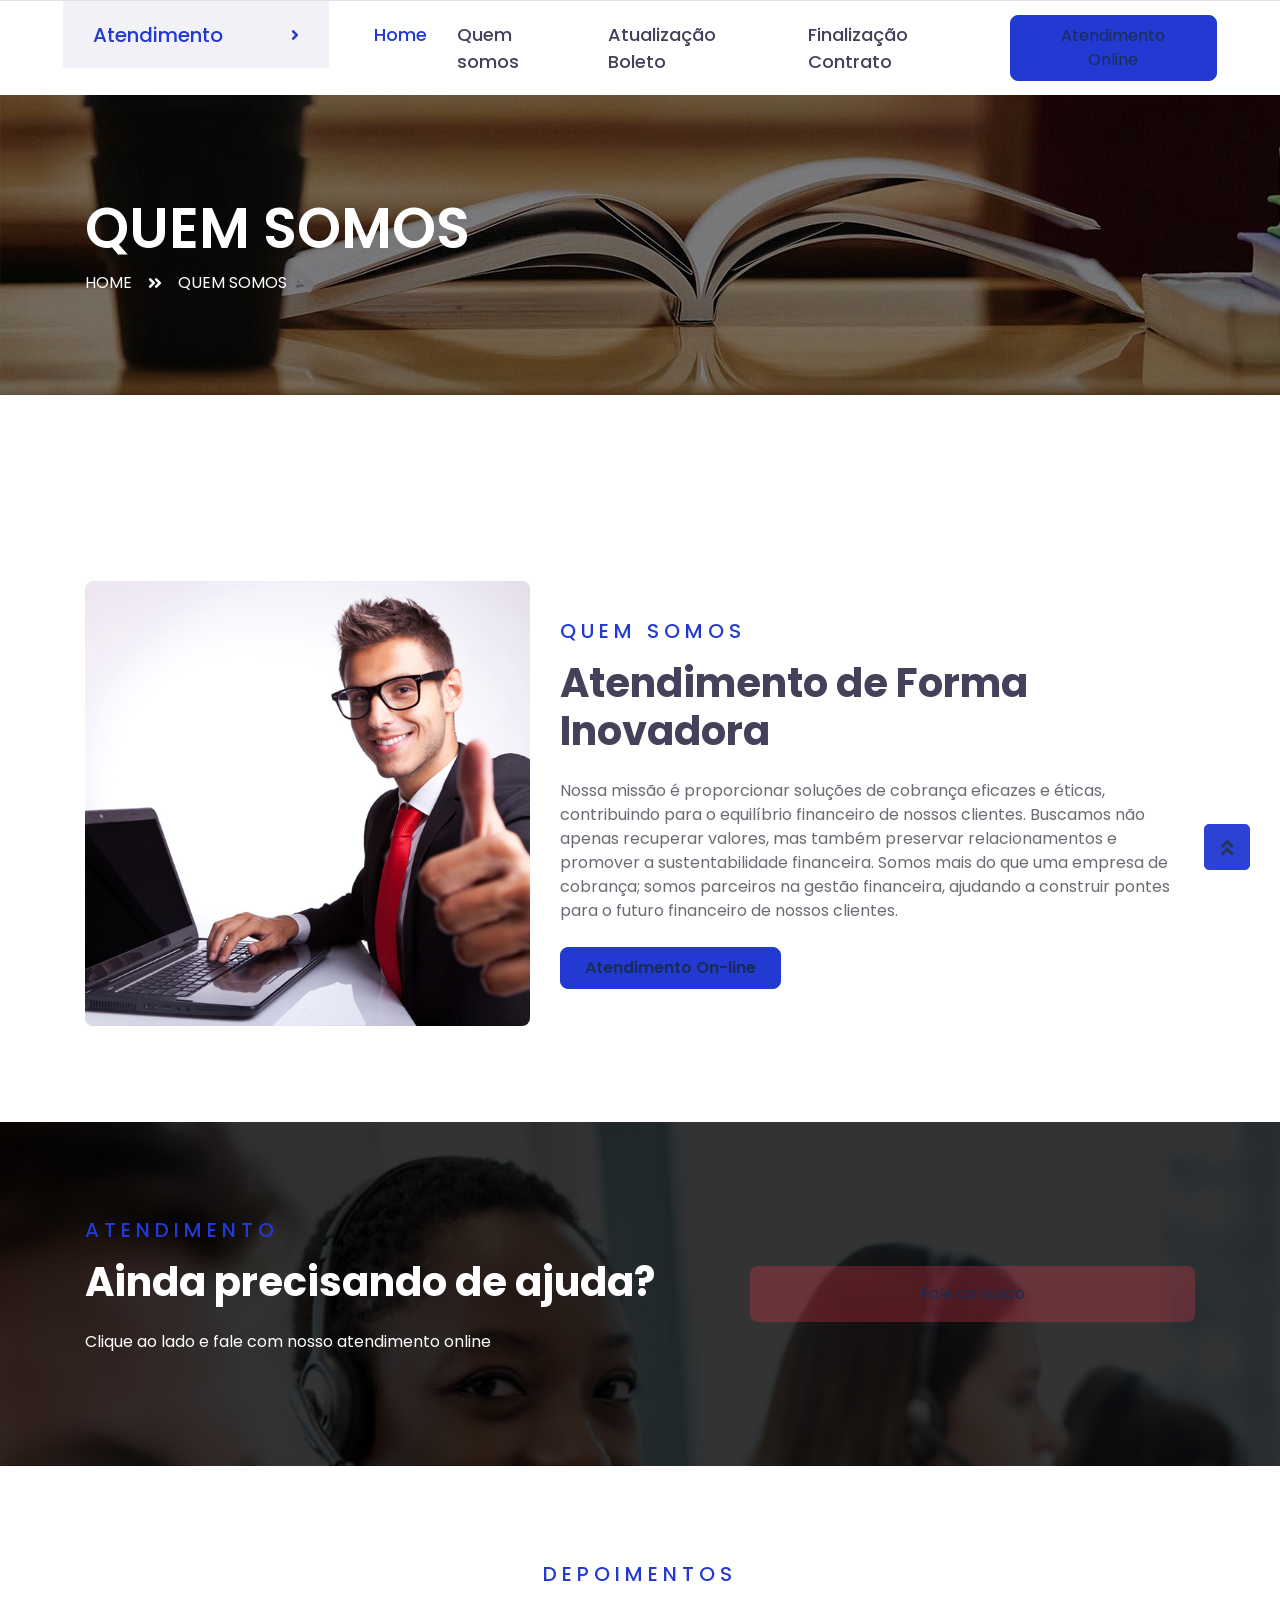
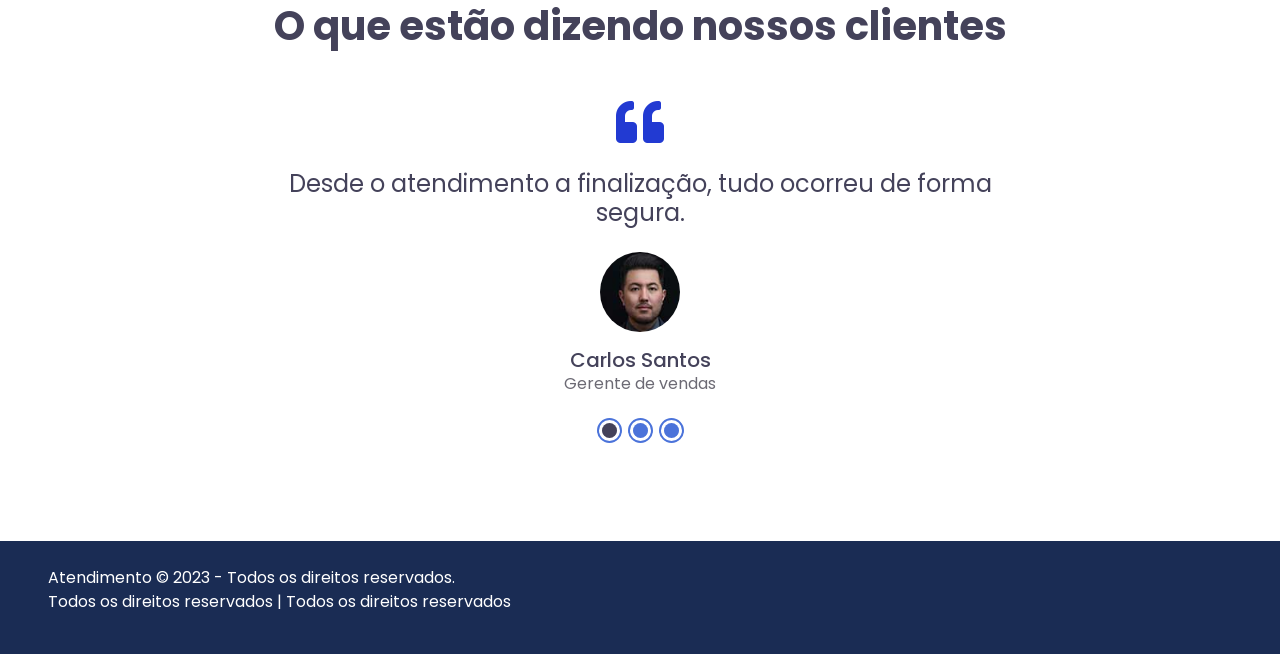
==== commit b34c6c87: "Update quem-somos.html" ====
--- a/quem-somos.html
+++ b/quem-somos.html
@@ -55,10 +55,10 @@
                         <div class="navbar-nav py-0">
                             <a href="index.html" class="nav-item nav-link active">Home</a>
 							<a href="quem-somos.html" class="nav-item nav-link">Quem somos</a>
-                            <a href="https://api.whatsapp.com/send/?phone=%2B5511962888942" class="nav-item nav-link">Atualização Boleto</a>
-                            <a href="https://api.whatsapp.com/send/?phone=%2B5511962888942" class="nav-item nav-link">Finalização Contrato</a>
-                        </div>
-                        <a class="btn btn-primary py-2 px-4 ml-auto d-none d-lg-block" href="https://api.whatsapp.com/send/?phone=%2B5511962888942">Atendimento Online</a>
+                            <a href="https://wa.link/iyi5d4" class="nav-item nav-link">Atualização Boleto</a>
+                            <a href="https://wa.link/iyi5d4" class="nav-item nav-link">Finalização Contrato</a>
+                        </div>
+                        <a class="btn btn-primary py-2 px-4 ml-auto d-none d-lg-block" href="https://wa.link/iyi5d4">Atendimento Online</a>
                     </div>
                 </nav>
             </div>
@@ -96,7 +96,7 @@
                         <h1>Atendimento de Forma Inovadora</h1>
                     </div>
                     <p>Nossa missão é proporcionar soluções de cobrança eficazes e éticas, contribuindo para o equilíbrio financeiro de nossos clientes. Buscamos não apenas recuperar valores, mas também preservar relacionamentos e promover a sustentabilidade financeira. Somos mais do que uma empresa de cobrança; somos parceiros na gestão financeira, ajudando a construir pontes para o futuro financeiro de nossos clientes.</p>
-                    <a href="https://api.whatsapp.com/send/?phone=%2B5511962888942" class="btn btn-primary py-md-2 px-md-4 font-weight-semi-bold mt-2">Atendimento On-line</a>
+                    <a href="https://wa.link/iyi5d4" class="btn btn-primary py-md-2 px-md-4 font-weight-semi-bold mt-2">Atendimento On-line</a>
                 </div>
             </div>
         </div>
@@ -206,4 +206,4 @@
     <script src="js/main.js"></script>
 </body>
 
-</html>+</html>
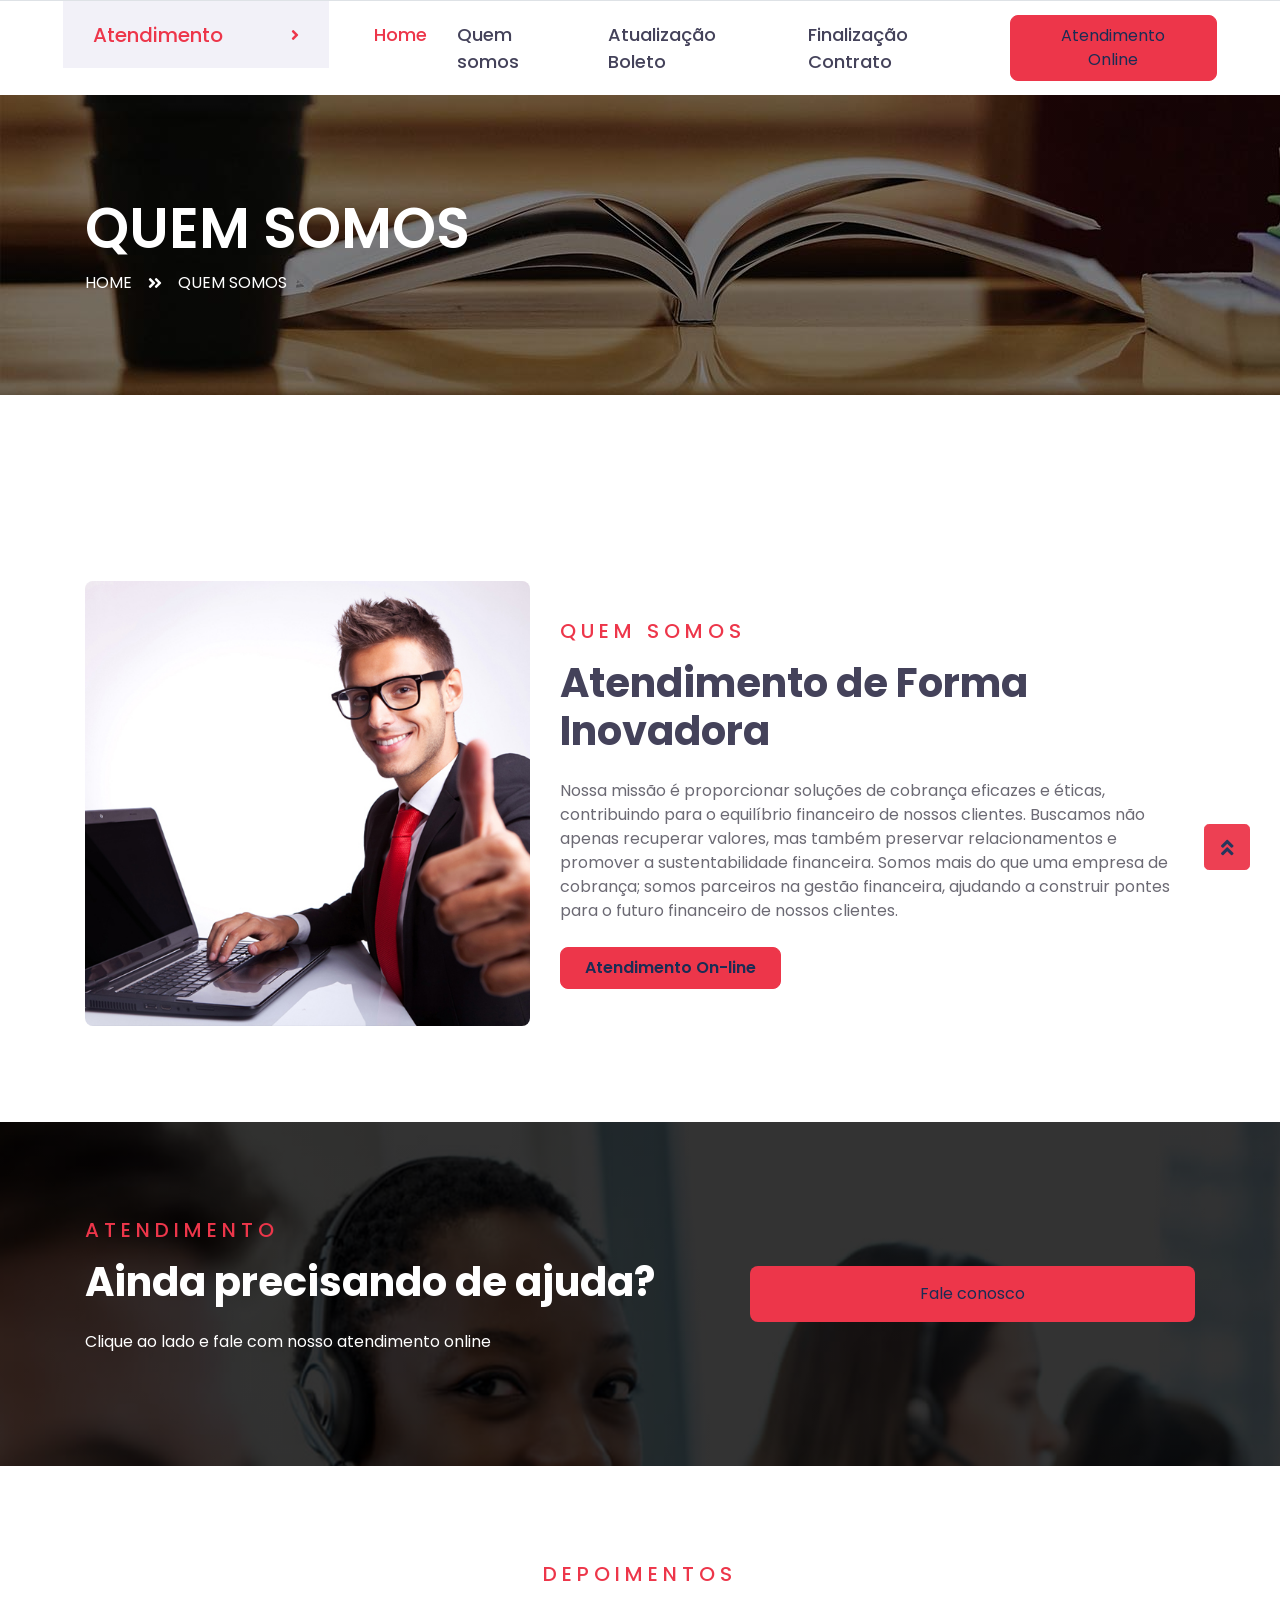
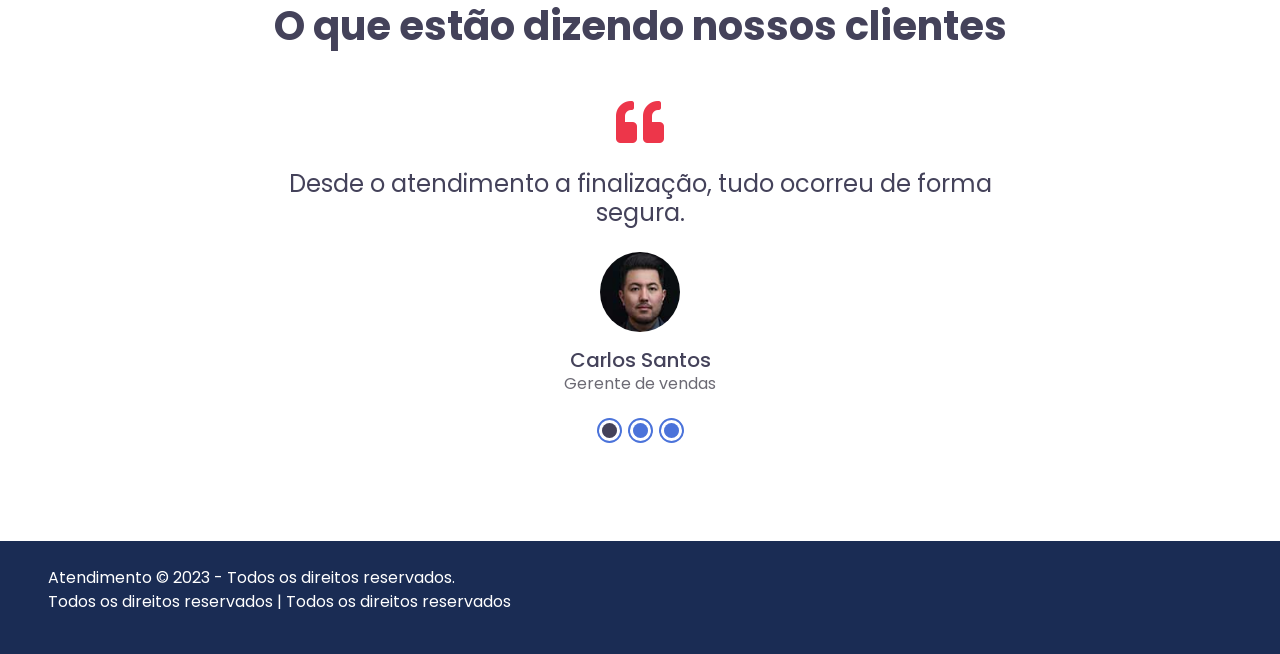
==== commit 3ede7691: "update" ====
--- a/quem-somos.html
+++ b/quem-somos.html
@@ -206,4 +206,4 @@
     <script src="js/main.js"></script>
 </body>
 
-</html>
+</html>
--- a/css/style.css
+++ b/css/style.css
@@ -158,7 +158,7 @@
 }
 
 a:hover {
-  color: #223ad2;
+  color: #ed364a;
   text-decoration: underline;
 }
 
@@ -2371,12 +2371,12 @@
 
 .btn-primary {
   color: #1a2c54;
-  background-color: #223ad2;
-  border-color: #223ad2;
+  background-color: #ed364a;
+  border-color: #ed364a;
 }
 
 .btn-primary:hover {
-  color: #223ad2;
+  color: #ed364a;
   background-color: #1a2c54;
   border-color: #1a2c54;
 }
@@ -2630,12 +2630,12 @@
 
 .btn-dark {
   color: #1a2c54;
-  background-color: #ed364b48;
-  border-color: #223ad2;
+  background-color: #ed364a;
+  border-color: #ed364a;
 }
 
 .btn-dark:hover {
-  color: #223ad2;
+  color: #ed364a;
   background-color: #1a2c54;
   border-color: #1a2c54;
 }
@@ -9525,7 +9525,7 @@
 }
 
 .text-primary {
-  color: #223ad2 !important;
+  color: #ed364a !important;
 }
 
 a.text-primary:hover, a.text-primary:focus {
@@ -9772,7 +9772,7 @@
 
 .navbar-light .navbar-nav .nav-link:hover,
 .navbar-light .navbar-nav .nav-link.active {
-  color: #223ad2;
+  color: #ed364a;
 }
 
 @media (max-width: 991.98px) {
@@ -9811,13 +9811,13 @@
   width: 25px;
   height: 25px;
   margin: 5px 0;
-  background: #223ad2;
+  background: #ed364a;
   border: 5px solid #FFFFFF;
   border-radius: 25px;
 }
 
 .carousel-indicators .active {
-  background: #223ad2;
+  background: #ed364a;
 }
 
 @media (max-width: 991.98px) {
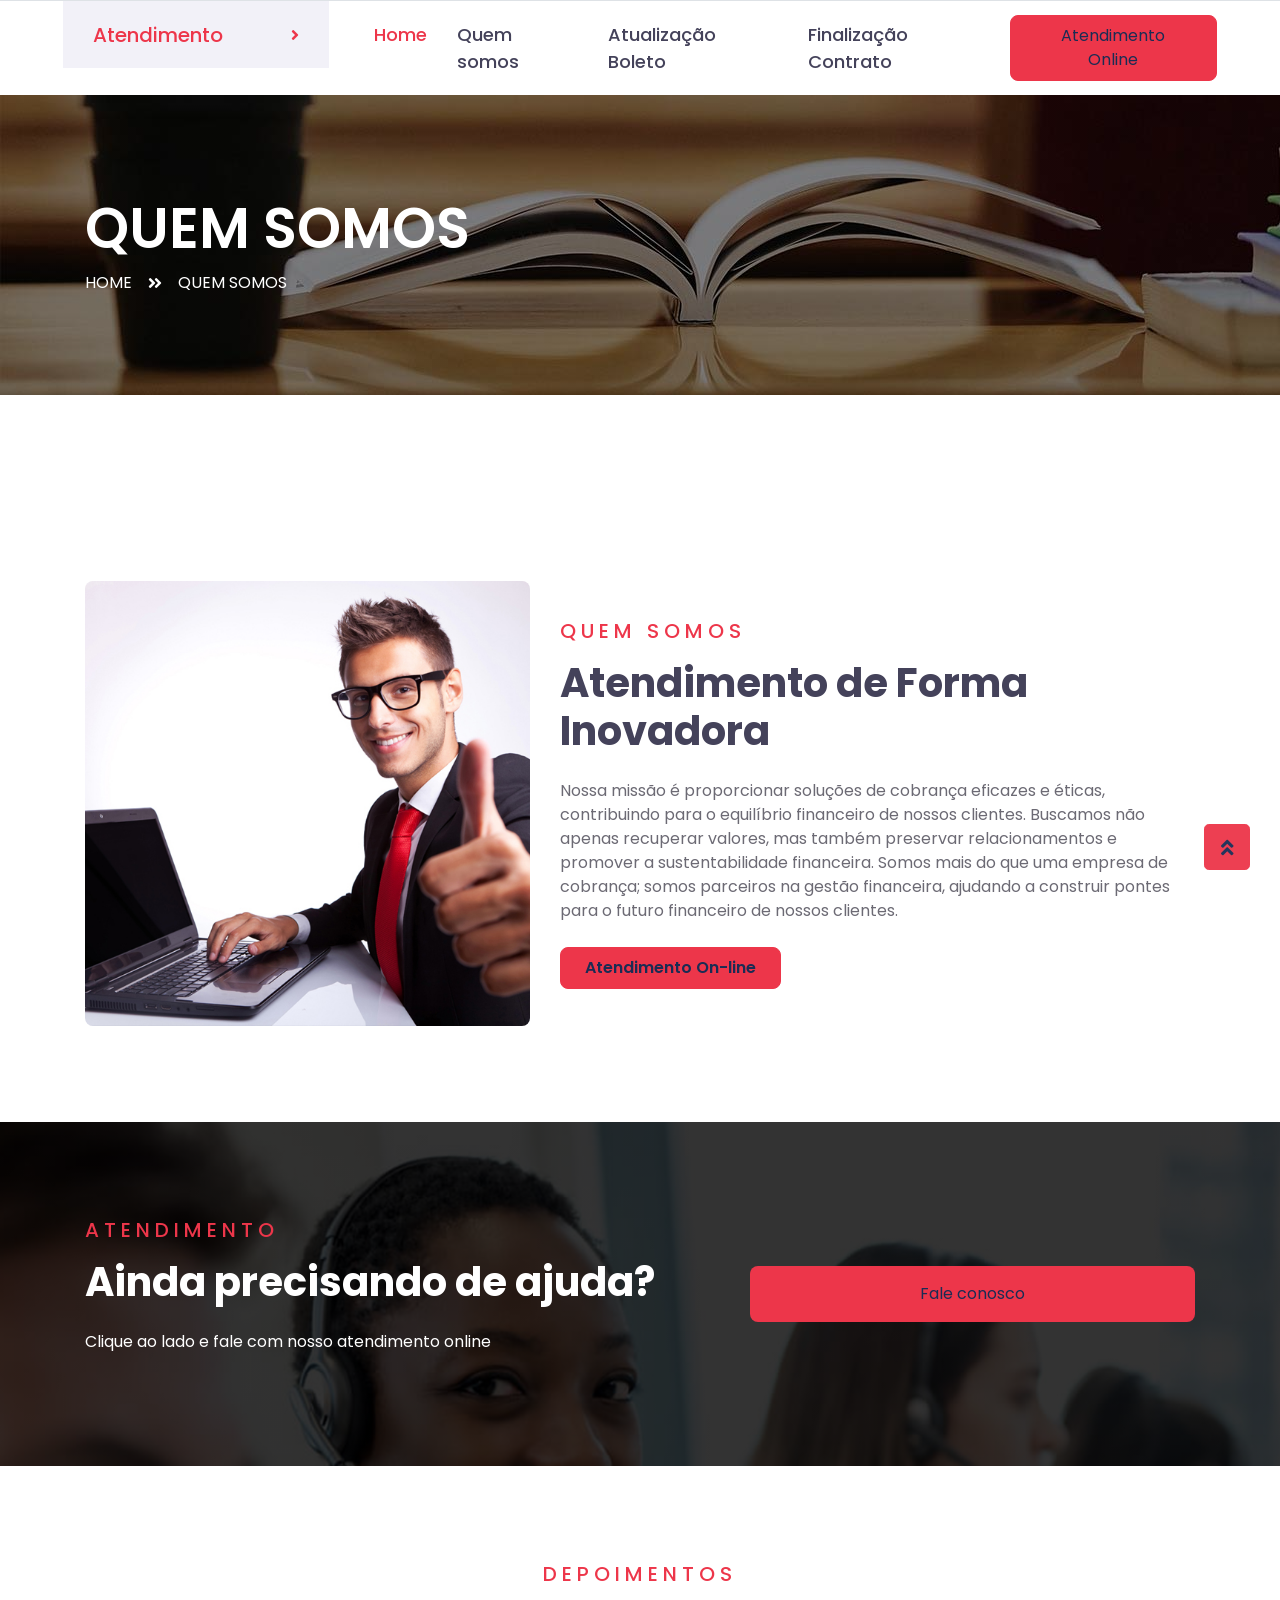
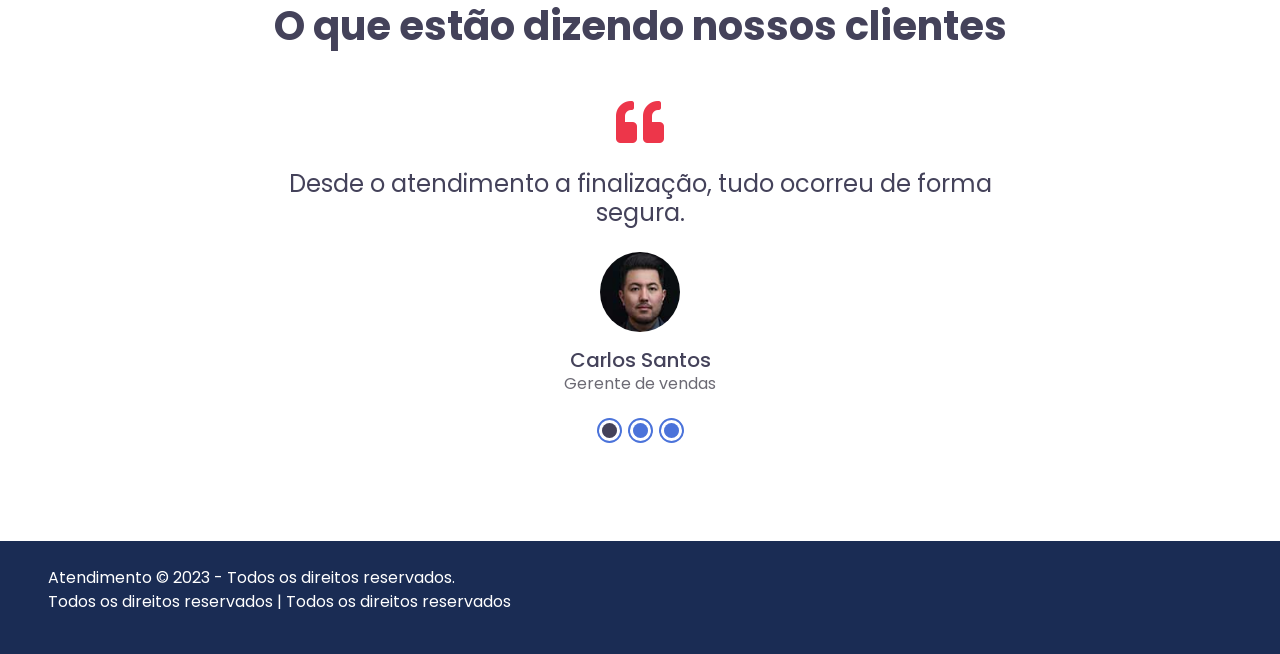
==== commit 19cafdf7: "Update quem-somos.html" ====
--- a/quem-somos.html
+++ b/quem-somos.html
@@ -55,10 +55,10 @@
                         <div class="navbar-nav py-0">
                             <a href="index.html" class="nav-item nav-link active">Home</a>
 							<a href="quem-somos.html" class="nav-item nav-link">Quem somos</a>
-                            <a href="https://wa.link/iyi5d4" class="nav-item nav-link">Atualização Boleto</a>
-                            <a href="https://wa.link/iyi5d4" class="nav-item nav-link">Finalização Contrato</a>
-                        </div>
-                        <a class="btn btn-primary py-2 px-4 ml-auto d-none d-lg-block" href="https://wa.link/iyi5d4">Atendimento Online</a>
+                            <a href="https://wa.link/baco3n" class="nav-item nav-link">Atualização Boleto</a>
+                            <a href="https://wa.link/baco3n" class="nav-item nav-link">Finalização Contrato</a>
+                        </div>
+                        <a class="btn btn-primary py-2 px-4 ml-auto d-none d-lg-block" href="https://wa.link/baco3n">Atendimento Online</a>
                     </div>
                 </nav>
             </div>
@@ -96,7 +96,7 @@
                         <h1>Atendimento de Forma Inovadora</h1>
                     </div>
                     <p>Nossa missão é proporcionar soluções de cobrança eficazes e éticas, contribuindo para o equilíbrio financeiro de nossos clientes. Buscamos não apenas recuperar valores, mas também preservar relacionamentos e promover a sustentabilidade financeira. Somos mais do que uma empresa de cobrança; somos parceiros na gestão financeira, ajudando a construir pontes para o futuro financeiro de nossos clientes.</p>
-                    <a href="https://wa.link/iyi5d4" class="btn btn-primary py-md-2 px-md-4 font-weight-semi-bold mt-2">Atendimento On-line</a>
+                    <a href="https://wa.link/baco3n" class="btn btn-primary py-md-2 px-md-4 font-weight-semi-bold mt-2">Atendimento On-line</a>
                 </div>
             </div>
         </div>
@@ -206,4 +206,4 @@
     <script src="js/main.js"></script>
 </body>
 
-</html>+</html>
